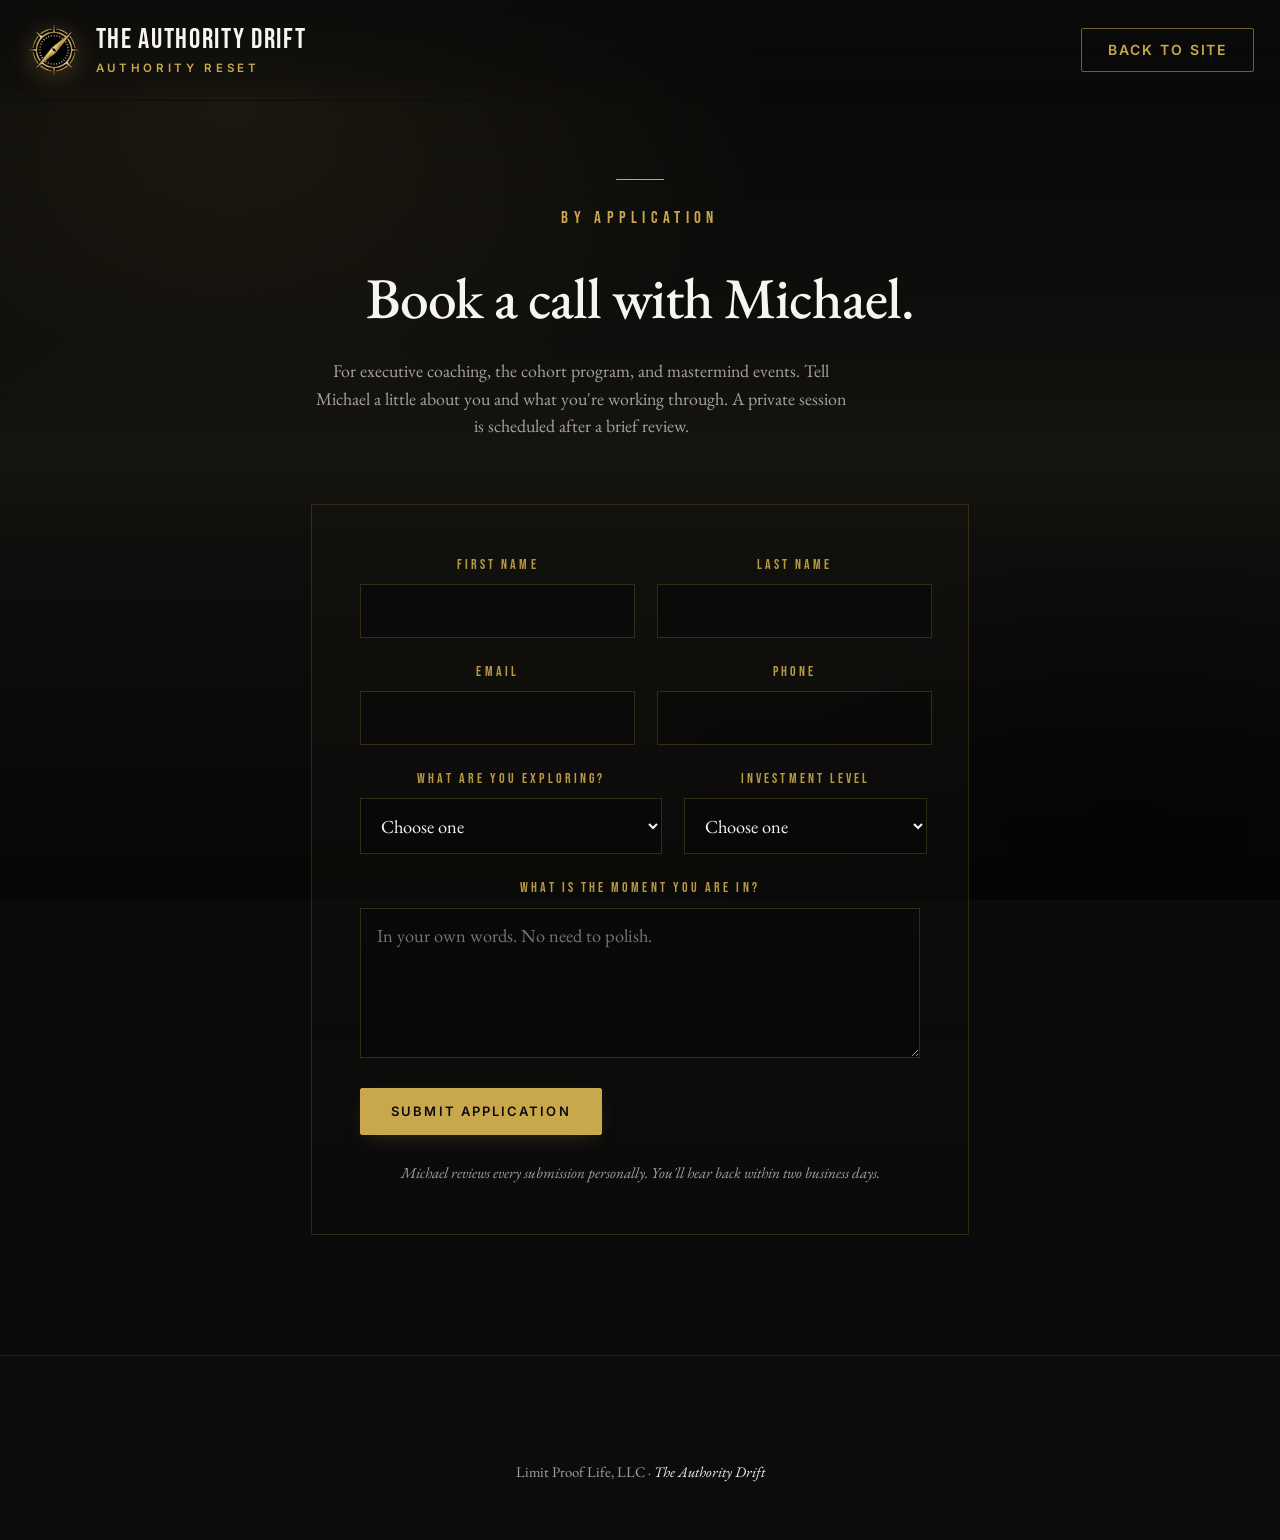
==== book-call.html @ 95a22687 "fix(book-call): shorten 'Investment level' label to one line for even row spacing Co-Authored-By: Cl" ====
<!DOCTYPE html>
<html lang="en" class="no-js">
<head>
  <meta charset="UTF-8" />
  <meta name="viewport" content="width=device-width, initial-scale=1.0" />
  <meta name="description" content="Book a private strategy call with Michael N. Fineman. By application only." />
  <meta name="theme-color" content="#0B0B0B" />
  <meta name="robots" content="noindex,follow" />
  <title>Book a Call | The Authority Drift - Michael N. Fineman</title>
  <link rel="canonical" href="https://authoritydriftbook.com/book-call.html" />
  <link rel="icon" type="image/png" href="assets/compass-favicon-black.png" />
  <link rel="apple-touch-icon" href="assets/compass-favicon-black.png" />
  <link rel="preconnect" href="https://fonts.googleapis.com" />
  <link rel="preconnect" href="https://fonts.gstatic.com" crossorigin />
  <link rel="preload" as="style" href="https://fonts.googleapis.com/css2?family=Bebas+Neue&family=EB+Garamond:ital,wght@0,400;0,500;0,600;0,700;1,400;1,500;1,600&family=Inter:wght@400;500;600&display=swap" onload="this.onload=null;this.rel='stylesheet'" />
  <noscript><link rel="stylesheet" href="https://fonts.googleapis.com/css2?family=Bebas+Neue&family=EB+Garamond:ital,wght@0,400;0,500;0,600;0,700;1,400;1,500;1,600&family=Inter:wght@400;500;600&display=swap" /></noscript>
  <link rel="stylesheet" href="styles.css" />
  <script>document.documentElement.classList.remove('no-js'); document.documentElement.classList.add('js');</script>
</head>
<body>

<header class="nav">
  <div class="container">
    <div class="nav-row">
      <a href="index.html" class="brand" aria-label="The Authority Drift home">
        <img src="assets/logo-compass-full-transparent.webp" alt="The Authority Drift logo" class="brand-logo" width="48" height="48" decoding="async" />
        <span class="brand-text">
          <span class="brand-line-1">The Authority Drift</span>
          <span class="brand-line-2">Authority Reset</span>
        </span>
      </a>
      <div class="nav-cluster">
        <a href="index.html" class="nav-cta nav-cta-secondary">Back to site</a>
      </div>
    </div>
  </div>
</header>

<main class="landing-page">
  <section class="section landing-hero">
    <div class="container container-narrow">
      <div>
        <div class="divider"></div>
        <span class="eyebrow">By Application</span>
        <h1 class="landing-headline">Book a call with Michael.</h1>
        <p class="landing-lede">
          For executive coaching, the cohort program, and mastermind events.
          Tell Michael a little about you and what you're working through.
          A private session is scheduled after a brief review.
        </p>

        <form id="bookCallForm" class="landing-form" method="POST">
          <div class="landing-form-row">
            <label>
              <span class="landing-form-label">First name</span>
              <input type="text" name="first_name" required autocomplete="given-name" />
            </label>
            <label>
              <span class="landing-form-label">Last name</span>
              <input type="text" name="last_name" required autocomplete="family-name" />
            </label>
          </div>

          <div class="landing-form-row">
            <label>
              <span class="landing-form-label">Email</span>
              <input type="email" name="email" required autocomplete="email" />
            </label>
            <label>
              <span class="landing-form-label">Phone</span>
              <input type="tel" name="phone" autocomplete="tel" />
            </label>
          </div>

          <div class="landing-form-row">
            <label>
              <span class="landing-form-label">What are you exploring?</span>
              <select name="exploring" required>
                <option value="">Choose one</option>
                <option>Executive Program (8-week cohort)</option>
                <option>1:1 Coaching with Michael</option>
                <option>Mastermind Event Inquiry</option>
                <option>Other</option>
              </select>
            </label>
            <label>
              <span class="landing-form-label">Investment level</span>
              <select name="investment_level" required>
                <option value="">Choose one</option>
                <option>Under $10,000</option>
                <option>$10,000 - $25,000</option>
                <option>$25,000 - $50,000</option>
                <option>$50,000 - $150,000</option>
                <option>$150,000+</option>
                <option>Prefer to discuss on the call</option>
              </select>
            </label>
          </div>

          <label>
            <span class="landing-form-label">What is the moment you are in?</span>
            <textarea name="moment" rows="5" placeholder="In your own words. No need to polish."></textarea>
          </label>

          <button type="submit" class="btn btn-primary landing-submit">Submit application</button>
          <p class="landing-form-note">Michael reviews every submission personally. You'll hear back within two business days.</p>
          <p id="bookCallStatus" class="referral-status" role="status" aria-live="polite"></p>
        </form>
      </div>
    </div>
  </section>
</main>

<footer class="footer">
  <div class="container">
    <p class="footer-fineprint">Limit Proof Life, LLC &middot; <em>The Authority Drift</em></p>
  </div>
</footer>

<script defer src="script.js"></script>
</body>
</html>
---- styles.css ----
/* ==========================================================================
   Michael N. Fineman / The Authority Drift
   Premium personal-brand aesthetic - black, gold, warm white.
   Editorial typography (Playfair + Inter). Calm motion. Generous whitespace.
   ========================================================================== */

:root {
  --black:        #0B0B0B;
  --black-soft:   #131313;
  --black-rich:   #181818;
  --black-lift:   #1F1F1F;
  --gold:         #C9A84C;
  --gold-bright:  #E0C265;
  --gold-deep:    #A88A38;
  --gold-dim:     rgba(201, 168, 76, 0.55);
  --gold-faint:   rgba(201, 168, 76, 0.16);
  --gold-glow:    rgba(201, 168, 76, 0.30);
  --warm-white:   #F7F5F0;
  --warm-white-2: #E8E4DA;
  --text:         #F2EFE8;
  --text-muted:   rgba(242, 239, 232, 0.66);
  --text-dim:     rgba(242, 239, 232, 0.40);
  --border:       rgba(242, 239, 232, 0.08);
  --border-md:    rgba(242, 239, 232, 0.16);
  --border-gold:  rgba(201, 168, 76, 0.30);

  --ff-display: 'Bebas Neue', 'Impact', sans-serif;
  --ff-serif:   'EB Garamond', Garamond, Georgia, 'Times New Roman', serif;
  --ff-sans:    'Inter', -apple-system, BlinkMacSystemFont, 'Segoe UI', sans-serif;

  --container: 1280px;
  --gutter: clamp(20px, 4vw, 64px);

  --radius-sm: 3px;
  --radius-md: 8px;
  --radius-lg: 18px;

  --ease-out: cubic-bezier(0.22, 1, 0.36, 1);
  --ease-in-out: cubic-bezier(0.65, 0, 0.35, 1);
}

*, *::before, *::after { box-sizing: border-box; margin: 0; padding: 0; }

html { scroll-behavior: smooth; -webkit-text-size-adjust: 100%; }

/* ============ FILM GRAIN OVERLAY ============
   Subtle SVG noise via data URI - no asset load, pinned full-viewport,
   3% opacity. Adds editorial photographic depth, kills the flat-digital
   look without competing with content. Used by Apple, Linear, Vercel,
   Stripe on their dark themes. Sits ABOVE body bg, BELOW all content. */
body::before {
  content: '';
  position: fixed;
  inset: 0;
  pointer-events: none;
  z-index: 0;
  opacity: 0.05;
  background-image: url("data:image/svg+xml;utf8,<svg viewBox='0 0 200 200' xmlns='http://www.w3.org/2000/svg'><filter id='n'><feTurbulence type='fractalNoise' baseFrequency='0.9' numOctaves='2' stitchTiles='stitch'/><feColorMatrix values='0 0 0 0 1  0 0 0 0 1  0 0 0 0 1  0 0 0 1 0'/></filter><rect width='100%25' height='100%25' filter='url(%23n)'/></svg>");
  background-size: 200px 200px;
  mix-blend-mode: overlay;
}

/* Make sure every direct child stacks above the grain. */
body > * { position: relative; z-index: 1; }

body {
  /* Premium black gradient base - editorial dark, asymmetric light source.
     Pure deep dark at top (so the hero's bottom edge dissolves naturally
     into the body), warm-tinted mid-tones at the golden-ratio horizon line
     (38%), deeper sink at the bottom for footer grounding.
     One asymmetric gold spotlight from the upper-left (mimics a window
     light source - the trick every premium dark theme uses). One cool
     shadow pool at the opposing lower-right for visual gravity. */
  background-color: #0A0A0A;
  background-image:
    /* Asymmetric gold spotlight upper-left (the "window light" reference) */
    radial-gradient(ellipse 65% 55% at 18% 12%, rgba(201, 168, 76, 0.09), transparent 65%),
    /* Counter-shadow lower-right (visual gravity) */
    radial-gradient(ellipse 55% 45% at 88% 92%, rgba(0, 0, 0, 0.55), transparent 72%),
    /* Subtle vertical luminance: deep black -> warm dark mid -> deep black */
    linear-gradient(180deg,
      #060606 0%,
      #0E0D0B 38%,
      #14130F 50%,
      #0E0D0B 62%,
      #050504 100%);
  background-attachment: fixed, fixed, fixed;
  background-size: 100% 100%, 100% 100%, 100% 100%;
  background-position: left top, right bottom, center center;
  background-repeat: no-repeat, no-repeat, no-repeat, no-repeat;
  color: var(--text);
  font-family: var(--ff-sans);
  font-size: 18px;
  line-height: 1.65;
  font-weight: 400;
  -webkit-font-smoothing: antialiased;
  -moz-osx-font-smoothing: grayscale;
  overflow-x: hidden;
}

::selection { background: var(--gold); color: var(--black); }

img { max-width: 100%; height: auto; display: block; }
a   { color: inherit; text-decoration: none; transition: color 0.25s var(--ease-out); }
button { font: inherit; cursor: pointer; border: none; background: none; color: inherit; }
em { font-style: italic; color: var(--warm-white); font-family: var(--ff-serif); }

/* ============ TYPOGRAPHY ============ */
h1, h2, h3, h4 {
  font-family: var(--ff-serif);
  font-weight: 500;
  line-height: 1.15;
  letter-spacing: -0.012em;
  color: var(--warm-white);
}
h1 { font-size: clamp(2.4rem, 6vw, 5.4rem); font-weight: 500; }
h2 { font-size: clamp(1.95rem, 4vw, 3.3rem); font-weight: 500; }
h3 { font-size: clamp(1.25rem, 1.9vw, 1.55rem); letter-spacing: -0.008em; }
.display {
  font-family: var(--ff-display);
  font-weight: 400;
  letter-spacing: 0.04em;
  text-transform: uppercase;
  line-height: 0.95;
}

.eyebrow {
  font-family: var(--ff-display);
  font-size: clamp(14px, 1.3vw, 17px);
  letter-spacing: 0.32em;
  text-transform: uppercase;
  color: var(--gold);
  font-weight: 400;
  display: inline-block;
  margin-bottom: 18px;
}
.lede {
  font-family: var(--ff-serif);
  color: var(--text-muted);
  font-size: clamp(1.05rem, 1.35vw, 1.22rem);
  line-height: 1.55;
  max-width: 60ch;
  margin: 16px auto 0;
}
.divider {
  width: 48px;
  height: 1px;
  background: var(--gold);
  margin: 0 auto 22px;
}

.container { max-width: var(--container); margin: 0 auto; padding: 0 var(--gutter); }

/* ============ MOTION (no-JS safe: visible by default; JS hides until in view) ============ */
html.js .reveal       { opacity: 0; transform: translateY(28px); transition: opacity 0.9s var(--ease-out) var(--delay, 0s), transform 0.9s var(--ease-out) var(--delay, 0s); }
html.js .reveal.in    { opacity: 1; transform: none; }
html.js .reveal-right { opacity: 0; transform: translateX(36px); transition: opacity 1.1s var(--ease-out), transform 1.1s var(--ease-out); }
html.js .reveal-right.in { opacity: 1; transform: none; }

/* ============ NAV ============ */
.nav {
  position: fixed;
  inset: 0 0 auto 0;
  z-index: 50;
  padding: 22px 0;
  background: linear-gradient(180deg, rgba(11,11,11,0.78) 0%, rgba(11,11,11,0.40) 80%, rgba(11,11,11,0) 100%);
  transition: padding 0.35s var(--ease-out), background 0.35s var(--ease-out), backdrop-filter 0.35s var(--ease-out), border-color 0.35s var(--ease-out);
  border-bottom: 1px solid transparent;
}
.nav.scrolled {
  padding: 14px 0;
  background: rgba(11,11,11,0.92);
  backdrop-filter: blur(18px) saturate(140%);
  -webkit-backdrop-filter: blur(18px) saturate(140%);
  border-bottom-color: var(--border);
}
.nav-row {
  display: flex;
  align-items: center;
  justify-content: space-between;
  gap: 24px;
  max-width: 1600px;
  margin: 0 auto;
  padding: 0 clamp(8px, 2vw, 32px);
}
.nav .container { max-width: none; padding: 0; }
.brand { display: flex; align-items: center; gap: 14px; line-height: 1; }
.brand img.brand-logo {
  width: 56px;
  height: 56px;
  object-fit: contain;
  background: transparent;
  filter: drop-shadow(0 4px 12px rgba(201,168,76,0.25));
  transition: transform 0.6s var(--ease-out), filter 0.4s var(--ease-out);
}
.brand:hover img.brand-logo {
  transform: rotate(-15deg);
  filter: drop-shadow(0 4px 18px rgba(201,168,76,0.45));
}
.nav.scrolled .brand img.brand-logo { width: 48px; height: 48px; }
.brand-text { display: flex; flex-direction: column; gap: 5px; line-height: 1; }
.brand-line-1 {
  font-family: var(--ff-display);
  font-size: 28px;
  letter-spacing: 0.06em;
  text-transform: uppercase;
  color: var(--warm-white);
  line-height: 1;
  font-weight: 400;
}
.brand-line-2 {
  font-size: 11.5px;
  letter-spacing: 0.32em;
  color: var(--gold);
  text-transform: uppercase;
  font-family: var(--ff-sans);
  font-weight: 600;
  margin-top: 4px;
}

.nav-cluster { display: flex; align-items: center; gap: 32px; }
.nav-links-wrap { display: flex; align-items: center; }
.nav-links {
  display: flex;
  gap: 36px;
  list-style: none;
  align-items: center;
}
.nav-links a {
  font-size: 12px;
  font-weight: 500;
  letter-spacing: 0.14em;
  text-transform: uppercase;
  color: var(--text-muted);
  position: relative;
  padding: 4px 0;
}
.nav-links a::after {
  content: '';
  position: absolute;
  inset: auto 50% -4px 50%;
  height: 1px;
  background: var(--gold);
  transition: inset 0.35s var(--ease-out);
}
.nav-links a:hover { color: var(--warm-white); }
.nav-links a:hover::after { inset: auto 0 -4px 0; }

.nav-ctas { display: flex; align-items: center; gap: 14px; }

.nav-cta {
  display: inline-flex;
  align-items: center;
  gap: 8px;
  padding: 14px 26px;
  font-size: 14px;
  font-weight: 600;
  letter-spacing: 0.14em;
  text-transform: uppercase;
  border-radius: 2px;
  position: relative;
  overflow: hidden;
  transition: all 0.32s var(--ease-out);
  border: 1px solid transparent;
  font-family: var(--ff-sans);
  line-height: 1;
}

.nav-cta-secondary {
  background: transparent;
  color: var(--gold);
  border-color: var(--gold-dim);
}
.nav-cta-secondary:hover {
  background: var(--gold-faint);
  border-color: var(--gold);
  color: var(--gold-bright);
}

.nav-cta-primary {
  background: var(--gold);
  color: var(--black);
  border-color: var(--gold);
  box-shadow: 0 4px 18px -4px var(--gold-glow);
}
.nav-cta-primary::before {
  content: '';
  position: absolute;
  inset: 0;
  background: linear-gradient(120deg, transparent 20%, rgba(255,255,255,0.38) 50%, transparent 80%);
  transform: translateX(-120%);
  transition: transform 0.7s var(--ease-out);
}
.nav-cta-primary:hover {
  background: var(--gold-bright);
  border-color: var(--gold-bright);
  transform: translateY(-1px);
  box-shadow: 0 10px 30px -8px var(--gold-glow);
}
.nav-cta-primary:hover::before { transform: translateX(120%); }

.nav-toggle {
  display: none;
  width: 44px;
  height: 44px;
  align-items: center;
  justify-content: center;
  color: var(--warm-white);
  -webkit-tap-highlight-color: transparent;
  background: transparent;
  border: 0;
  cursor: pointer;
}
.nav-toggle svg { width: 24px; height: 24px; transition: transform 0.3s var(--ease-out); }
.nav-toggle:active svg { transform: scale(0.92); }

/* ============ MOBILE DRAWER (premium) ============ */
.mobile-drawer {
  position: fixed;
  top: 0;
  bottom: 0;
  right: 0;
  width: min(50%, 320px);
  z-index: 60;
  display: none;
  flex-direction: column;
  padding: 24px 22px max(24px, env(safe-area-inset-bottom));
  background-color: #0a0a0a;
  background-image:
    radial-gradient(ellipse 80% 50% at 100% 0%, rgba(201,168,76,0.10), transparent 70%),
    linear-gradient(180deg, rgba(11,11,11,0.96) 0%, rgba(5,5,5,0.98) 100%);
  border-left: 1px solid var(--border-gold);
  box-shadow: -24px 0 60px -10px rgba(0,0,0,0.55);
  overflow-y: auto;
  isolation: isolate;
}
.mobile-drawer.open {
  display: flex;
  animation: drawerSlideIn 0.4s cubic-bezier(0.22, 1, 0.36, 1);
}
@keyframes drawerSlideIn {
  from { opacity: 0; transform: translateX(20px); }
  to   { opacity: 1; transform: translateX(0); }
}

.mobile-drawer-head {
  display: flex;
  justify-content: space-between;
  align-items: center;
  margin-bottom: 32px;
  padding-bottom: 18px;
  border-bottom: 1px solid var(--border);
  gap: 8px;
}
.mobile-drawer-head .brand-line-1 { font-size: 11px; letter-spacing: 0.16em; }
.mobile-drawer-head .brand-line-2 { font-size: 9px; letter-spacing: 0.22em; }
.mobile-drawer-head .brand-text { display: flex; flex-direction: column; gap: 2px; }
.mobile-drawer-head .nav-toggle { display: inline-flex; flex-shrink: 0; }

.mobile-drawer ul {
  list-style: none;
  display: flex;
  flex-direction: column;
  gap: 2px;
  margin: 0;
  padding: 0;
}
.mobile-drawer li {
  position: relative;
  opacity: 0;
  transform: translateX(12px);
  animation: drawerLinkIn 0.45s cubic-bezier(0.22, 1, 0.36, 1) forwards;
}
.mobile-drawer.open li:nth-child(1) { animation-delay: 0.08s; }
.mobile-drawer.open li:nth-child(2) { animation-delay: 0.14s; }
.mobile-drawer.open li:nth-child(3) { animation-delay: 0.20s; }
.mobile-drawer.open li:nth-child(4) { animation-delay: 0.26s; }
.mobile-drawer.open li:nth-child(5) { animation-delay: 0.32s; }
.mobile-drawer.open li:nth-child(6) { animation-delay: 0.38s; }
.mobile-drawer.open li:nth-child(7) { animation-delay: 0.44s; }
@keyframes drawerLinkIn {
  to { opacity: 1; transform: translateX(0); }
}
.mobile-drawer a {
  display: flex;
  align-items: center;
  gap: 12px;
  font-family: var(--ff-display);
  font-size: clamp(0.95rem, 3.6vw, 1.15rem);
  line-height: 1.2;
  color: var(--warm-white);
  text-decoration: none;
  padding: 16px 4px;
  letter-spacing: 0.14em;
  text-transform: uppercase;
  font-weight: 400;
  border-bottom: 1px solid rgba(255,255,255,0.04);
  transition: color 0.3s var(--ease-out), padding-left 0.3s var(--ease-out);
  -webkit-tap-highlight-color: transparent;
  min-height: 48px;
}
.mobile-drawer a::before {
  content: '';
  width: 14px;
  height: 1px;
  background: var(--gold-dim);
  transition: width 0.3s var(--ease-out), background 0.3s var(--ease-out);
  flex-shrink: 0;
}
.mobile-drawer a:hover,
.mobile-drawer a:active,
.mobile-drawer a:focus-visible {
  color: var(--gold);
  padding-left: 8px;
}
.mobile-drawer a:hover::before,
.mobile-drawer a:active::before,
.mobile-drawer a:focus-visible::before {
  width: 32px;
  background: var(--gold);
}

.mobile-drawer .nav-cta {
  display: flex;
  align-items: center;
  justify-content: center;
  margin-top: 36px;
  align-self: stretch;
  padding: 18px 32px;
  font-size: 12px;
  letter-spacing: 0.28em;
  min-height: 56px;
  text-transform: uppercase;
}

/* small decorative compass watermark at the very bottom of the drawer */
.mobile-drawer::after {
  content: '';
  position: absolute;
  bottom: -80px;
  right: -80px;
  width: 320px;
  height: 320px;
  background: url('assets/compass-corner-clean-transparent.png') no-repeat center/contain;
  opacity: 0.05;
  pointer-events: none;
  z-index: -1;
}

/* ============ BUTTONS ============ */
/* Buttons - Emil principles applied:
   - No `transition: all`, specific properties only
   - 160ms transform for press feedback (under 200ms = responsive)
   - :active scale(0.97) gives instant press confirmation
   - Hover gated behind @media (hover:hover) to avoid touch false-positives */
.btn {
  display: inline-flex;
  align-items: center;
  gap: 10px;
  padding: 16px 30px;
  font-family: var(--ff-sans);
  font-size: 13px;
  font-weight: 600;
  letter-spacing: 0.16em;
  text-transform: uppercase;
  border-radius: 2px;
  border: 1px solid transparent;
  transition:
    transform 160ms var(--ease-out),
    background-color 200ms var(--ease-out),
    border-color 200ms var(--ease-out),
    color 200ms var(--ease-out),
    box-shadow 200ms var(--ease-out);
  white-space: nowrap;
  position: relative;
  overflow: hidden;
  line-height: 1;
  cursor: pointer;
}
.btn:active { transform: scale(0.97); }

.btn-primary {
  background: var(--gold);
  color: var(--black);
  border-color: var(--gold);
  box-shadow: 0 6px 22px -8px var(--gold-glow);
}
.btn-primary::before {
  content: '';
  position: absolute;
  inset: 0;
  background: linear-gradient(120deg, transparent 20%, rgba(255,255,255,0.38) 50%, transparent 80%);
  transform: translateX(-120%);
  transition: transform 0.6s var(--ease-out);
}
.btn-secondary {
  background: rgba(247,245,240,0.04);
  color: var(--warm-white);
  border-color: var(--border-md);
}
.btn-ghost {
  background: transparent;
  color: var(--gold);
  border-color: var(--gold-dim);
}

@media (hover: hover) and (pointer: fine) {
  .btn-primary:hover {
    background: var(--gold-bright);
    border-color: var(--gold-bright);
    transform: translateY(-2px);
    box-shadow: 0 16px 36px -10px var(--gold-glow);
  }
  .btn-primary:hover::before { transform: translateX(120%); }
  .btn-secondary:hover {
    background: rgba(247,245,240,0.08);
    border-color: var(--gold-dim);
    color: var(--gold-bright);
  }
  .btn-ghost:hover {
    background: var(--gold-faint);
    border-color: var(--gold);
    color: var(--gold-bright);
  }
}
/* Active beats hover - press feedback always wins, even on hover-capable */
.btn-primary:active,
.btn-primary:hover:active { transform: scale(0.97); }

/* ============ SECTIONS ============ */
.section { padding: clamp(110px, 13vw, 180px) 0; position: relative; }
.section-head { text-align: center; max-width: 760px; margin: 0 auto 80px; }
.section-head h2 { margin-bottom: 8px; }
.section-head .lede { margin-top: 18px; }

/* hero quiet triad line */
.hero-line {
  position: relative;
  margin-top: clamp(72px, 9vw, 120px);
  padding: clamp(20px, 2.4vw, 32px) 0;
  border-top: 1px solid var(--gold-dim);
  border-bottom: 1px solid var(--gold-dim);
  display: grid;
  grid-template-columns: 1fr auto 1fr auto 1fr;
  align-items: center;
  background:
    radial-gradient(60% 100% at 50% 50%, rgba(201,168,76,0.06), transparent 80%);
}
.hero-line span:not(.hero-line-dot) {
  font-family: var(--ff-display);
  font-size: clamp(17px, 1.9vw, 24px);
  letter-spacing: 0.26em;
  text-transform: uppercase;
  color: var(--gold);
  font-weight: 400;
  text-align: center;
  text-shadow: 0 0 22px rgba(201,168,76,0.22);
  line-height: 1.1;
}
.hero-line-dot {
  width: 7px; height: 7px;
  border-radius: 50%;
  background: var(--gold);
  display: inline-block;
  justify-self: center;
  box-shadow: 0 0 12px rgba(201,168,76,0.6);
}

/* speaking list (minimal rows, not cards) */
.speaking-list {
  max-width: 820px;
  margin: 0 auto 64px;
  display: flex;
  flex-direction: column;
}
.speaking-row {
  display: grid;
  grid-template-columns: 130px 1fr;
  gap: clamp(20px, 4vw, 48px);
  align-items: baseline;
  padding: 32px 0;
  border-bottom: 1px solid var(--border);
  transition: padding 0.3s var(--ease-out);
}
.speaking-row:hover { padding-left: 12px; }
.speaking-row:last-child { border-bottom: 0; }
.speaking-row .speaking-tag {
  align-self: start;
  margin-top: 8px;
  display: inline-block;
  width: fit-content;
  padding: 5px 12px;
  background: transparent;
  border: 1px solid var(--gold-dim);
  border-radius: 999px;
  font-size: 10px;
  letter-spacing: 0.22em;
  text-transform: uppercase;
  color: var(--gold);
  font-weight: 600;
}
.speaking-body { display: block; }
.speaking-row h3 { font-size: clamp(1.25rem, 2vw, 1.55rem); margin-bottom: 8px; font-weight: 500; }
.speaking-row p { color: var(--text-muted); font-size: 0.98rem; line-height: 1.65; margin: 0; }

.speaking-cta { text-align: center; }

/* speaking stage photo (editorial figure above the speaking list) */
.speaking-stage {
  position: relative;
  max-width: 1080px;
  margin: 0 auto clamp(56px, 8vw, 96px);
  border-radius: var(--radius-lg);
  overflow: hidden;
  aspect-ratio: 16 / 9;
  isolation: isolate;
}
.speaking-stage img {
  width: 100%;
  height: 110%;
  object-fit: cover;
  object-position: center;
  transition: transform 0.8s var(--ease-out);
}
.speaking-stage::before {
  content: '';
  position: absolute;
  inset: 0;
  background:
    linear-gradient(180deg, transparent 40%, rgba(11,11,11,0.75) 95%),
    linear-gradient(110deg, rgba(11,11,11,0.35), transparent 40%);
  z-index: 1;
  pointer-events: none;
}
.speaking-stage::after {
  content: '';
  position: absolute;
  inset: 0;
  border: 1px solid var(--gold-faint);
  border-radius: var(--radius-lg);
  z-index: 2;
  pointer-events: none;
}
.speaking-stage:hover img { transform: scale(1.04); }
.speaking-stage figcaption {
  position: absolute;
  inset: auto 0 28px 0;
  padding: 0 clamp(24px, 4vw, 40px);
  display: flex;
  flex-direction: column;
  gap: 4px;
  z-index: 3;
  color: var(--warm-white);
}
.speaking-stage figcaption span {
  font-size: 11px;
  letter-spacing: 0.28em;
  text-transform: uppercase;
  color: var(--gold);
  font-weight: 600;
}
.speaking-stage figcaption strong {
  font-family: var(--ff-display);
  font-size: clamp(1.8rem, 3.4vw, 2.6rem);
  letter-spacing: 0.06em;
  font-weight: 400;
  text-transform: uppercase;
  line-height: 1;
}

/* ============ SPEAKER GALLERY (editorial 4-tile mosaic) ============ */
.speaker-gallery {
  display: grid;
  grid-template-columns: minmax(0, 1.4fr) minmax(0, 1fr);
  grid-template-rows: 1fr 1fr;
  gap: 18px;
  margin: 0 auto clamp(64px, 9vw, 100px);
  max-width: 1180px;
  aspect-ratio: 16 / 11;
}
.speaker-tile { min-height: 0; min-width: 0; }
.speaker-tile img { width: 100%; height: 100%; object-fit: cover; }
.speaker-tile {
  position: relative;
  border-radius: var(--radius-lg);
  overflow: hidden;
  isolation: isolate;
  background: var(--black-rich);
  transition: transform 0.6s var(--ease-out);
}
.speaker-tile img {
  width: 100%;
  height: 100%;
  object-fit: cover;
  object-position: center;
  transition: transform 1.1s var(--ease-out);
}
.speaker-tile:hover img { transform: scale(1.05); }
.speaker-tile::before {
  content: '';
  position: absolute;
  inset: 0;
  background:
    linear-gradient(180deg, transparent 35%, rgba(11,11,11,0.85) 100%),
    linear-gradient(110deg, rgba(11,11,11,0.45), transparent 40%);
  z-index: 1;
  pointer-events: none;
}
.speaker-tile::after {
  content: '';
  position: absolute;
  inset: 0;
  border: 1px solid var(--gold-faint);
  border-radius: var(--radius-lg);
  z-index: 2;
  pointer-events: none;
}
.speaker-tile figcaption {
  position: absolute;
  inset: auto 0 22px 0;
  padding: 0 clamp(20px, 3vw, 32px);
  display: flex;
  flex-direction: column;
  gap: 4px;
  z-index: 3;
  color: var(--warm-white);
}
.speaker-tile figcaption span {
  font-size: 10px;
  letter-spacing: 0.28em;
  text-transform: uppercase;
  color: var(--gold);
  font-weight: 600;
}
.speaker-tile figcaption strong {
  font-family: var(--ff-display);
  font-size: clamp(1.2rem, 2.2vw, 1.7rem);
  letter-spacing: 0.06em;
  font-weight: 400;
  text-transform: uppercase;
  line-height: 1;
}
.speaker-tile-hero     { grid-column: 1; grid-row: 1 / 3; }
.speaker-tile-hero img { object-position: center 25%; }
.speaker-tile-portrait { grid-column: 2; grid-row: 1; }
.speaker-tile-portrait img { object-position: center 20%; }
.speaker-tile-wide     { grid-column: 2; grid-row: 2; }
.speaker-tile-wide img { object-position: center 35%; }
.speaker-tile-small    { display: none; }

/* about-sig (Michael's signature line) */
.about-sig {
  font-family: var(--ff-serif);
  font-style: italic;
  color: var(--gold);
  font-size: 1.08rem;
  margin-top: 28px;
  letter-spacing: 0.005em;
}

/* ============ HERO ============ */
/* ============ HERO: NIGHT OCEAN ============ */
.hero {
  position: relative;
  min-height: 100vh;
  min-height: 100dvh;
  padding: 160px 0 0;
  overflow: hidden;
  display: flex;
  flex-direction: column;
  justify-content: center;
  isolation: isolate;
  text-align: center;
}
.hero-ocean {
  position: absolute;
  inset: 0;
  z-index: -1;
  overflow: hidden;
  background: #050505;
  /* Mask the bottom 30% of the ocean video so it fades to transparent,
     letting the body background show through. This is the actual transition
     to the next section - no hard cut, video literally dissolves into the
     dark gradient below. */
  -webkit-mask-image: linear-gradient(180deg,
    #000 0%, #000 65%, rgba(0,0,0,0.7) 82%, transparent 100%);
          mask-image: linear-gradient(180deg,
    #000 0%, #000 65%, rgba(0,0,0,0.7) 82%, transparent 100%);
}
.hero-video {
  position: absolute;
  inset: 0;
  width: 100%;
  height: 100%;
  object-fit: cover;
  object-position: 50% 55%;
  opacity: 1;
  filter: saturate(0.95) contrast(1.04) brightness(0.92);
}
.hero-photo {
  position: absolute;
  inset: 0;
  width: 100%;
  height: 100%;
  object-fit: cover;
  object-position: center center;
  animation: heroKenBurns 22s ease-in-out infinite alternate;
  filter: saturate(0.88) contrast(1.08) brightness(0.78);
}
@keyframes heroKenBurns {
  from { transform: scale(1.02) translate3d(0, 0, 0); }
  to   { transform: scale(1.10) translate3d(-1%, 0.5%, 0); }
}
.hero-vignette {
  position: absolute;
  inset: 0;
  background:
    radial-gradient(ellipse 80% 55% at 50% 50%, rgba(0,0,0,0.22) 0%, rgba(0,0,0,0.40) 60%, rgba(0,0,0,0.78) 100%),
    linear-gradient(180deg,
      rgba(5,5,5,0.45) 0%,
      rgba(5,5,5,0.18) 35%,
      rgba(5,5,5,0.30) 70%,
      rgba(5,5,5,0.85) 100%);
  pointer-events: none;
  /* Match the ocean video mask so the vignette also fades at the bottom */
  -webkit-mask-image: linear-gradient(180deg,
    #000 0%, #000 70%, rgba(0,0,0,0.6) 85%, transparent 100%);
          mask-image: linear-gradient(180deg,
    #000 0%, #000 70%, rgba(0,0,0,0.6) 85%, transparent 100%);
}

.hero-inner {
  max-width: 880px;
  margin: 0 auto;
  position: relative;
  z-index: 1;
}
.hero-inner .eyebrow { margin-bottom: 26px; }
.hero-headline {
  font-family: var(--ff-serif);
  font-weight: 500;
  font-size: clamp(2.1rem, 5.2vw, 4.6rem);
  line-height: 1.12;
  letter-spacing: -0.022em;
  color: var(--warm-white);
  margin: 0 auto 32px;
  max-width: 22ch;
}
.hero-headline em {
  font-style: italic;
  font-weight: 400;
  color: var(--gold);
  font-family: var(--ff-serif);
}
.hero-sub {
  font-size: clamp(1.02rem, 1.3vw, 1.18rem);
  line-height: 1.7;
  color: var(--text-muted);
  max-width: 56ch;
  margin: 0 auto 44px;
}
.hero-actions {
  display: flex;
  gap: 14px;
  flex-wrap: wrap;
  justify-content: center;
  margin-bottom: clamp(60px, 8vw, 100px);
}
@keyframes spinSlow { to { transform: rotate(360deg); } }

/* hero marquee strip */
.hero-marquee {
  position: relative;
  margin-top: clamp(60px, 8vw, 100px);
  border-top: 1px solid var(--border);
  border-bottom: 1px solid var(--border);
  padding: 18px 0;
  overflow: hidden;
  mask-image: linear-gradient(90deg, transparent, #000 12%, #000 88%, transparent);
}
.marquee-track {
  display: flex;
  gap: 36px;
  white-space: nowrap;
  animation: marquee 50s linear infinite;
}
.marquee-track span {
  font-size: 11px;
  letter-spacing: 0.3em;
  text-transform: uppercase;
  color: var(--text-dim);
  font-weight: 500;
  flex-shrink: 0;
}
.marquee-track span:nth-child(odd) { color: var(--gold-dim); font-size: 10px; }
@keyframes marquee {
  from { transform: translateX(0); }
  to   { transform: translateX(-50%); }
}

/* ============ TRIAD ============ */
.section-triad { padding: clamp(80px, 10vw, 140px) 0; background: var(--black-soft); border-top: 1px solid var(--border); border-bottom: 1px solid var(--border); }
.triad-grid {
  display: grid;
  grid-template-columns: repeat(3, 1fr);
  gap: clamp(28px, 4vw, 64px);
}
.triad-item { position: relative; padding-left: 0; }
.triad-num {
  font-family: var(--ff-serif);
  font-size: 1rem;
  color: var(--gold);
  letter-spacing: 0.08em;
  font-weight: 500;
  display: block;
  margin-bottom: 16px;
  position: relative;
  padding-left: 36px;
}
.triad-num::before {
  content: '';
  position: absolute;
  inset: 50% auto auto 0;
  transform: translateY(-50%);
  width: 24px;
  height: 1px;
  background: var(--gold);
}
.triad-item h3 { margin-bottom: 14px; font-size: clamp(1.4rem, 2vw, 1.75rem); }
.triad-item p { color: var(--text-muted); line-height: 1.7; }

/* ============ WELCOME VIDEO ============ */
.section-video { background: rgba(11,11,11,0.10); }
.video-shell {
  position: relative;
  aspect-ratio: 16 / 9;
  max-width: 1080px;
  margin: 0 auto;
  border-radius: var(--radius-lg);
  overflow: hidden;
  background:
    radial-gradient(circle at 30% 25%, rgba(201,168,76,0.10), transparent 55%),
    linear-gradient(135deg, #131313 0%, #1d1d1d 100%);
  border: 1px solid var(--border-md);
  cursor: pointer;
  transition: border-color 0.4s var(--ease-out), transform 0.4s var(--ease-out);
  isolation: isolate;
}
.video-shell:hover { border-color: var(--gold-dim); transform: translateY(-4px); }
.video-media {
  position: absolute;
  inset: 0;
  width: 100%;
  height: 100%;
  object-fit: cover;
  background: var(--black);
  z-index: 4;
}
.video-media[hidden] { display: none; }
.video-poster-fallback {
  position: absolute !important;
  inset: 0;
  width: 100% !important;
  height: 100% !important;
  object-fit: cover;
  object-position: center 35%;
  z-index: 1;
  filter: saturate(0.55) brightness(0.55);
}
.video-placeholder {
  position: absolute;
  inset: 0;
  display: flex;
  flex-direction: column;
  align-items: center;
  justify-content: center;
  gap: 20px;
  z-index: 2;
}
.video-placeholder::before {
  content: '';
  position: absolute;
  inset: 0;
  background:
    radial-gradient(circle at 50% 50%, rgba(11,11,11,0.55) 0%, rgba(5,5,5,0.78) 70%);
  z-index: -1;
}
.video-coming {
  font-family: var(--ff-serif);
  font-size: 0.95rem;
  color: var(--text-muted);
  letter-spacing: 0.01em;
  z-index: 2;
  margin-top: 4px;
}
.video-play {
  width: 104px;
  height: 104px;
  border-radius: 50%;
  background: var(--gold);
  display: flex;
  align-items: center;
  justify-content: center;
  position: relative;
  z-index: 2;
  transition: transform 0.4s var(--ease-out), box-shadow 0.4s var(--ease-out);
  box-shadow: 0 0 0 10px rgba(201,168,76,0.18), 0 0 60px var(--gold-glow);
}
.video-shell:hover .video-play { transform: scale(1.07); box-shadow: 0 0 0 16px rgba(201,168,76,0.22), 0 0 80px var(--gold-glow); }
.video-play::after {
  content: '';
  width: 0; height: 0;
  border-left: 24px solid var(--black);
  border-top: 15px solid transparent;
  border-bottom: 15px solid transparent;
  margin-left: 7px;
}
.video-caption {
  position: relative;
  font-family: var(--ff-display);
  font-size: clamp(11px, 1.05vw, 13px);
  letter-spacing: 0.32em;
  text-transform: uppercase;
  color: var(--gold);
  z-index: 2;
  text-align: center;
}

/* ============ THE WORK ============ */
.section-work { background: var(--black); }
.work-grid {
  display: grid;
  grid-template-columns: repeat(3, 1fr);
  gap: 24px;
}
.work-card {
  background: linear-gradient(180deg, var(--black-rich) 0%, var(--black-soft) 100%);
  border: 1px solid var(--border);
  border-radius: var(--radius-lg);
  padding: 44px 36px 40px;
  display: flex;
  flex-direction: column;
  transition: transform 0.5s var(--ease-out), border-color 0.5s var(--ease-out), box-shadow 0.5s var(--ease-out);
  position: relative;
  isolation: isolate;
  overflow: hidden;
}
.work-card::before {
  content: '';
  position: absolute;
  inset: 0;
  background: radial-gradient(circle at 50% 0%, rgba(201,168,76,0.10), transparent 50%);
  opacity: 0;
  transition: opacity 0.5s var(--ease-out);
  z-index: -1;
}
.work-card:hover { transform: translateY(-8px); border-color: var(--gold-dim); box-shadow: 0 28px 50px -20px rgba(0,0,0,0.55); }
.work-card:hover::before { opacity: 1; }
.work-num {
  font-family: var(--ff-serif);
  font-size: 1.6rem;
  font-style: italic;
  color: var(--gold);
  display: block;
  margin-bottom: 18px;
  font-weight: 500;
}
.work-card h3 { margin-bottom: 8px; }
.work-kicker {
  font-size: 11px;
  letter-spacing: 0.22em;
  text-transform: uppercase;
  color: var(--gold);
  font-weight: 600;
  margin-bottom: 18px;
}
.work-card p {
  color: var(--text-muted);
  margin-bottom: 28px;
  flex: 1;
  font-size: 0.97rem;
  line-height: 1.7;
}
.work-link {
  font-size: 13px;
  font-weight: 600;
  letter-spacing: 0.12em;
  text-transform: uppercase;
  color: var(--gold);
  display: inline-flex;
  align-items: center;
  gap: 8px;
  transition: gap 0.3s var(--ease-out), color 0.3s var(--ease-out);
}
.work-link:hover { color: var(--gold-bright); gap: 14px; }

/* ============ WHO IT'S FOR ============ */
.section-who { background: var(--black-soft); border-top: 1px solid var(--border); border-bottom: 1px solid var(--border); }
.who-layout {
  display: grid;
  grid-template-columns: minmax(0, 0.9fr) minmax(0, 1.1fr);
  gap: clamp(40px, 6vw, 96px);
  align-items: start;
}
.who-layout h2 { font-size: clamp(1.85rem, 3.4vw, 2.8rem); margin-bottom: 0; }
.who-list { display: flex; flex-direction: column; gap: 26px; }
.who-row {
  display: grid;
  grid-template-columns: 32px 1fr;
  gap: 18px;
  padding: 22px 0;
  border-bottom: 1px solid var(--border);
}
.who-row:last-child { border-bottom: 0; }
.who-bullet {
  width: 8px; height: 8px;
  background: var(--gold);
  border-radius: 50%;
  margin-top: 10px;
  box-shadow: 0 0 14px var(--gold-glow);
}
.who-row p { color: var(--text-muted); font-size: 1.05rem; line-height: 1.65; }

/* ============ QUOTES CAROUSEL ============ */
.section-quotes,
.section-words {
  background: rgba(11,11,11,0.12);
  position: relative;
  overflow: hidden;
}

/* ============ WORDS (premium marquee carousel) ============ */
.section-words { padding: clamp(120px, 14vw, 200px) 0; }
.section-words .container { max-width: 1120px; position: relative; z-index: 2; }

.quotes-marquee {
  position: relative;
  margin-top: clamp(48px, 6vw, 80px);
  overflow: hidden;
  padding: 24px 0;
  mask-image: linear-gradient(90deg, transparent 0%, #000 8%, #000 92%, transparent 100%);
  -webkit-mask-image: linear-gradient(90deg, transparent 0%, #000 8%, #000 92%, transparent 100%);
}
.quotes-track {
  display: flex;
  gap: 28px;
  width: max-content;
  animation: quotesMarquee 60s linear infinite;
}
.quotes-marquee:hover .quotes-track { animation-play-state: paused; }
@keyframes quotesMarquee {
  from { transform: translate3d(0, 0, 0); }
  to   { transform: translate3d(-50%, 0, 0); }
}
.quote-card {
  flex: 0 0 auto;
  width: clamp(460px, 36vw, 600px);
  min-height: 360px;
  padding: clamp(44px, 4vw, 64px) clamp(40px, 3.5vw, 60px);
  background:
    radial-gradient(120% 90% at 0% 0%, rgba(201,168,76,0.06), transparent 55%),
    linear-gradient(180deg, rgba(22,22,22,0.92) 0%, rgba(13,13,13,0.92) 100%);
  border: 1px solid rgba(201,168,76,0.14);
  border-radius: var(--radius-lg);
  display: flex;
  flex-direction: column;
  gap: 32px;
  position: relative;
  isolation: isolate;
  overflow: hidden;
  transition: transform 0.5s var(--ease-out), border-color 0.5s var(--ease-out), box-shadow 0.5s var(--ease-out);
}
.quote-card::before {
  content: '';
  position: absolute;
  inset: 0 0 auto 0;
  height: 1px;
  background: linear-gradient(90deg, transparent, rgba(201,168,76,0.55), transparent);
  pointer-events: none;
}
.quote-card::after {
  content: '';
  position: absolute;
  inset: 0;
  background: radial-gradient(circle at 50% 110%, rgba(201,168,76,0.10), transparent 60%);
  opacity: 0;
  transition: opacity 0.5s var(--ease-out);
  z-index: -1;
  border-radius: var(--radius-lg);
}
.quote-card:hover {
  transform: translateY(-6px);
  border-color: rgba(201,168,76,0.40);
  box-shadow: 0 32px 64px -22px rgba(0,0,0,0.65);
}
.quote-card:hover::after { opacity: 1; }
.quote-card .quote-mark {
  display: inline-flex;
  align-items: center;
  justify-content: center;
  width: 40px;
  height: 40px;
  border-radius: 50%;
  background: linear-gradient(135deg, var(--gold-faint), transparent);
  border: 1px solid var(--gold-dim);
  color: var(--gold);
  flex-shrink: 0;
}
.quote-card .quote-text {
  font-family: var(--ff-serif);
  font-size: clamp(1.6rem, 2.2vw, 2.05rem);
  line-height: 1.32;
  color: var(--warm-white);
  margin: 0;
  letter-spacing: -0.016em;
  font-weight: 400;
  font-style: normal;
  flex: 1;
  max-width: 28ch;
}
.quote-card .quote-text em {
  font-style: italic;
  color: var(--gold);
  font-weight: 500;
}
.quote-card .quote-source {
  font-family: var(--ff-sans);
  font-size: 11px;
  letter-spacing: 0.28em;
  text-transform: uppercase;
  color: var(--gold);
  font-weight: 600;
  margin-top: auto;
  display: inline-flex;
  align-items: center;
  gap: 14px;
}
.quote-card .quote-source-tick {
  display: inline-block;
  width: 28px;
  height: 1px;
  background: var(--gold-dim);
  flex-shrink: 0;
}
.words-decor-mark {
  position: absolute;
  top: 18%;
  left: 50%;
  transform: translate(-50%, 0);
  font-family: var(--ff-serif);
  font-style: italic;
  font-size: clamp(14rem, 26vw, 28rem);
  line-height: 0.7;
  color: var(--gold);
  opacity: 0.05;
  letter-spacing: -0.08em;
  pointer-events: none;
  user-select: none;
  z-index: 0;
}
.section-words .carousel {
  max-width: 900px;
  margin: 0 auto;
  padding: 0;
  overflow: hidden;
}
.section-words .carousel-track {
  display: flex;
  transition: transform 0.85s var(--ease-out);
}
.section-words .carousel-slide {
  flex: 0 0 100%;
  padding: clamp(32px, 5vw, 56px) clamp(20px, 4vw, 56px);
  text-align: center;
}
.section-words .quote-roman {
  font-family: var(--ff-display);
  font-size: 22px;
  letter-spacing: 0.18em;
  color: var(--gold);
  display: inline-block;
  margin-bottom: 28px;
  font-weight: 400;
  line-height: 1;
}
.section-words .carousel-quote {
  font-family: var(--ff-serif);
  font-style: normal;
  font-size: clamp(1.7rem, 3.4vw, 2.7rem);
  line-height: 1.28;
  color: var(--warm-white);
  margin: 0 auto 28px;
  letter-spacing: -0.022em;
  font-weight: 400;
  max-width: 22ch;
}
.section-words .carousel-quote em {
  font-style: italic;
  color: var(--gold);
  font-weight: 500;
}
.section-words .carousel-quote em {
  font-weight: 600;
  color: var(--gold);
  font-style: italic;
}
.section-words .carousel-quote::before,
.section-words .carousel-quote::after { content: none; }
.section-words .carousel-source {
  font-family: var(--ff-sans);
  font-size: 11px;
  letter-spacing: 0.28em;
  text-transform: uppercase;
  color: var(--text-dim);
  font-weight: 500;
}
.words-controls {
  display: flex;
  align-items: center;
  justify-content: center;
  gap: 28px;
  margin: 40px auto 0;
  padding-top: 32px;
  border-top: 1px solid var(--border);
  max-width: 420px;
}
.words-controls .carousel-arrow {
  width: 52px;
  height: 52px;
  border-radius: 50%;
  background: transparent;
  border: 1px solid var(--border-md);
  color: var(--gold);
  display: flex;
  align-items: center;
  justify-content: center;
  transition: all 0.3s var(--ease-out);
}
.words-controls .carousel-arrow:hover {
  background: var(--gold);
  color: var(--black);
  border-color: var(--gold);
  transform: scale(1.05);
}
.words-progress {
  display: flex;
  align-items: center;
  gap: 16px;
  font-family: var(--ff-display);
  font-size: 16px;
  color: var(--text-muted);
  letter-spacing: 0.08em;
}
.words-current {
  color: var(--gold);
  font-size: 22px;
  transition: opacity 0.3s var(--ease-out);
}
.words-rule {
  flex: 0 0 56px;
  height: 1px;
  background: var(--border-md);
  display: block;
}
.words-total { color: var(--text-dim); font-size: 16px; }
.section-words .carousel-controls {
  display: flex;
  gap: 8px;
  margin: 24px auto 0;
  justify-content: center;
}
.section-words .carousel-dot {
  width: 22px;
  height: 2px;
  border-radius: 0;
  background: var(--border-md);
  transition: all 0.3s var(--ease-out);
}
.section-words .carousel-dot.active {
  background: var(--gold);
  transform: scaleX(1);
}
.section-words .carousel-arrows { display: none; }
.quotes-bg, .words-bg {
  position: absolute;
  inset: 0 -8% auto auto;
  width: 50%;
  max-width: 600px;
  opacity: 0.25;
  mix-blend-mode: screen;
  transform: scaleX(-1);
  pointer-events: none;
}
.carousel {
  position: relative;
  max-width: 980px;
  margin: 0 auto;
  overflow: hidden;
  padding: 32px 0;
}
.carousel-track { display: flex; transition: transform 0.85s var(--ease-out); }
.carousel-slide {
  flex: 0 0 100%;
  padding: 48px clamp(20px, 6vw, 80px);
  text-align: center;
}
.carousel-quote {
  font-family: var(--ff-serif);
  font-style: italic;
  font-size: clamp(1.6rem, 3vw, 2.4rem);
  line-height: 1.35;
  color: var(--warm-white);
  margin-bottom: 28px;
  letter-spacing: -0.012em;
  font-weight: 400;
}
.carousel-quote::before, .carousel-quote::after {
  font-size: 1.4em;
  color: var(--gold);
  font-family: var(--ff-serif);
  line-height: 0;
  vertical-align: -0.5em;
  opacity: 0.7;
}
.carousel-quote::before { content: '\201C'; margin-right: 6px; }
.carousel-quote::after  { content: '\201D'; margin-left: 6px; }
.carousel-source {
  font-size: 11px;
  letter-spacing: 0.32em;
  text-transform: uppercase;
  color: var(--gold);
  font-weight: 600;
}
.carousel-controls {
  display: flex;
  justify-content: center;
  gap: 10px;
  margin-top: 36px;
}
.carousel-dot {
  width: 8px; height: 8px;
  border-radius: 50%;
  background: var(--border-md);
  transition: all 0.3s var(--ease-out);
}
.carousel-dot.active { background: var(--gold); transform: scale(1.4); box-shadow: 0 0 10px var(--gold-glow); }
.carousel-arrows {
  display: flex;
  justify-content: space-between;
  position: absolute;
  inset: 50% 0 auto 0;
  transform: translateY(-50%);
  pointer-events: none;
  padding: 0 8px;
}
.carousel-arrow {
  pointer-events: auto;
  width: 46px; height: 46px;
  border-radius: 50%;
  background: rgba(247,245,240,0.05);
  border: 1px solid var(--border-md);
  display: flex;
  align-items: center;
  justify-content: center;
  color: var(--gold);
  transition: all 0.3s var(--ease-out);
  backdrop-filter: blur(8px);
}
.carousel-arrow:hover { background: var(--gold); color: var(--black); border-color: var(--gold); transform: scale(1.06); }

/* ============ TESTIMONIALS ============ */
.section-testimonials {
  background: rgba(19,19,19,0.12);
  border-top: 1px solid var(--border);
  border-bottom: 1px solid var(--border);
}
/* legacy carrier - new design below uses .testimonials-wall */
.testimonials-grid {
  display: grid;
  grid-template-columns: repeat(3, 1fr);
  gap: 28px;
  max-width: 1240px;
  margin: 0 auto;
}

/* ============ TESTIMONIALS - centered header + big stacked sticky cards ============ */
.testimonials-layout {
  display: flex;
  flex-direction: column;
  align-items: center;
  gap: clamp(48px, 7vw, 88px);
  max-width: 1200px;
  margin: 0 auto;
}
.testimonials-head {
  text-align: center;
  max-width: 720px;
  margin: 0 auto;
}
.testimonials-head .divider { margin: 0 auto 22px; }
.testimonials-head h2 {
  font-size: clamp(2.4rem, 4.5vw, 3.6rem);
  letter-spacing: -0.015em;
  line-height: 1.05;
}

.testimonials-wall {
  display: flex;
  flex-direction: column;
  gap: clamp(40px, 4vw, 64px);
  width: 100%;
  max-width: 920px;
  margin: 0 auto;
  position: relative;
}
.testimonials-wall::before { content: none; }

/* stacking cards - each testimonial pins slightly lower than the previous,
   creating a visible "pile" as the reader scrolls */
.testimonials-wall .testimonial {
  position: sticky;
  background-color: #0e0e0e;
  background-image:
    radial-gradient(120% 90% at 0% 0%, rgba(201,168,76,0.08), transparent 55%),
    linear-gradient(180deg, #181818 0%, #0d0d0d 100%);
  box-shadow: 0 24px 56px -22px rgba(0,0,0,0.65);
  transition: transform 0.5s var(--ease-out), border-color 0.5s var(--ease-out), box-shadow 0.5s var(--ease-out);
}
.testimonials-wall .testimonial:nth-child(1) { top: 120px; z-index: 1; }
.testimonials-wall .testimonial:nth-child(2) { top: 144px; z-index: 2; }
.testimonials-wall .testimonial:nth-child(3) { top: 168px; z-index: 3; }
.testimonials-wall .testimonial:nth-child(4) { top: 192px; z-index: 4; }
.testimonials-wall .testimonial:nth-child(5) { top: 216px; z-index: 5; }

.testimonial {
  background:
    linear-gradient(180deg, rgba(24,24,24,0.72) 0%, rgba(13,13,13,0.68) 100%);
  border: 1px solid var(--border);
  border-radius: 2px;
  padding: clamp(56px, 6.5vw, 96px) clamp(40px, 5.5vw, 88px);
  display: flex;
  flex-direction: column;
  gap: 36px;
  position: relative;
  isolation: isolate;
  transition: transform 0.6s var(--ease-out), border-color 0.6s var(--ease-out), box-shadow 0.6s var(--ease-out);
  overflow: hidden;
  width: 100%;
  min-height: clamp(360px, 42vh, 460px);
}
/* break uniform corner radii - alternate per card to drop the AI-slop tell */
.testimonials-wall .testimonial:nth-child(1) { border-radius: 2px 18px 2px 2px; }
.testimonials-wall .testimonial:nth-child(2) { border-radius: 18px 2px 18px 2px; }
.testimonials-wall .testimonial:nth-child(3) { border-radius: 2px 18px 18px 2px; }
.testimonials-wall .testimonial:nth-child(4) { border-radius: 18px 2px 2px 18px; }
.testimonials-wall .testimonial:nth-child(5) { border-radius: 2px 2px 18px 2px; }
/* single-column right rail - no zig-zag in sticky layout */
.testimonials-wall .testimonial:nth-child(n) { align-self: stretch; max-width: none; }
.testimonial::after {
  content: '';
  position: absolute;
  inset: 0;
  background: radial-gradient(circle at 50% 0%, rgba(201,168,76,0.08), transparent 60%);
  z-index: -1;
  opacity: 0;
  transition: opacity 0.5s var(--ease-out);
}
.testimonial:hover {
  transform: translateY(-6px);
  border-color: var(--gold-dim);
  box-shadow: 0 24px 56px -22px rgba(0,0,0,0.5);
}
.testimonial:hover::after { opacity: 1; }
/* decorative compass top-right of each testimonial card */
.testimonial::before {
  content: '';
  position: absolute;
  top: -36px;
  right: -36px;
  width: 180px;
  height: 180px;
  background: url('assets/compass-corner-clean-transparent.png') no-repeat center/contain;
  opacity: 0.09;
  pointer-events: none;
  z-index: 0;
  filter: saturate(1.2);
  transition: opacity 0.5s var(--ease-out), transform 0.6s var(--ease-out);
}
.testimonial:hover::before {
  opacity: 0.14;
  transform: rotate(8deg);
}
/* keep content above the compass */
.testimonial > * { position: relative; z-index: 1; }

.t-mark {
  display: inline-flex;
  align-items: center;
  justify-content: center;
  width: 40px;
  height: 40px;
  border-radius: 50%;
  background: linear-gradient(135deg, var(--gold-faint), transparent);
  border: 1px solid var(--gold-dim);
  color: var(--gold);
  flex-shrink: 0;
}
.testimonial blockquote {
  color: var(--warm-white);
  line-height: 1.35;
  font-size: clamp(1.55rem, 2.6vw, 2.4rem);
  font-family: var(--ff-serif);
  font-style: normal;
  font-weight: 400;
  letter-spacing: -0.02em;
  margin: 0;
  flex: 1;
  max-width: 40ch;
}
.testimonial figcaption {
  display: flex;
  align-items: center;
  gap: 14px;
  padding-top: 22px;
  border-top: 1px solid var(--border);
  margin-top: auto;
}
.t-avatar {
  width: 48px;
  height: 48px;
  border-radius: 50%;
  flex-shrink: 0;
  object-fit: cover;
  border: 1px solid var(--gold-dim);
  box-shadow: 0 4px 12px -4px var(--gold-glow), inset 0 0 0 2px rgba(11,11,11,0.6);
  background: linear-gradient(135deg, rgba(201,168,76,0.2), rgba(11,11,11,0.4));
}
.testimonial figcaption > div { display: flex; flex-direction: column; gap: 4px; }
.t-name {
  font-family: var(--ff-display);
  font-size: 16px;
  letter-spacing: 0.10em;
  text-transform: uppercase;
  color: var(--warm-white);
  font-weight: 400;
  line-height: 1;
}
.t-role {
  font-size: 0.72rem;
  letter-spacing: 0.20em;
  text-transform: uppercase;
  color: var(--gold);
  font-weight: 500;
}

/* ============ INVITATION FROM MICHAEL ============ */
.section-invitation {
  position: relative;
  padding: clamp(120px, 14vw, 180px) 0;
  overflow: hidden;
  isolation: isolate;
  background: var(--black);
}
.invitation-bg {
  position: absolute;
  inset: 0;
  width: 100%;
  height: 100%;
  object-fit: cover;
  object-position: center 30%;
  z-index: -2;
  filter: saturate(0.7) brightness(0.65) contrast(1.05);
}
.invitation-overlay {
  position: absolute;
  inset: 0;
  z-index: -1;
  pointer-events: none;
  background:
    linear-gradient(110deg, rgba(5,5,5,0.95) 0%, rgba(5,5,5,0.85) 35%, rgba(5,5,5,0.45) 70%, rgba(5,5,5,0.30) 100%),
    radial-gradient(circle at 25% 55%, rgba(201,168,76,0.10), transparent 60%);
}

.invitation-grid {
  display: grid;
  grid-template-columns: minmax(0, 1fr) minmax(0, 1fr);
  gap: clamp(40px, 6vw, 80px);
  align-items: center;
}
.invitation-copy {
  max-width: 580px;
}
.invitation-copy .eyebrow { margin-bottom: 22px; }
.invitation-headline {
  font-family: var(--ff-serif);
  font-weight: 500;
  font-size: clamp(1.85rem, 3.4vw, 2.8rem);
  line-height: 1.18;
  letter-spacing: -0.016em;
  color: var(--warm-white);
  margin: 0 0 30px;
  max-width: none;
}
.invitation-headline em {
  font-style: italic;
  color: var(--gold);
  font-weight: 500;
}
.invitation-headline em {
  font-style: italic;
  color: var(--gold);
  font-weight: 500;
}
.invitation-copy p {
  color: var(--text-muted);
  font-size: clamp(1.05rem, 1.25vw, 1.18rem);
  line-height: 1.7;
  margin: 0 0 18px;
}
.invitation-copy p em {
  font-style: italic;
  color: var(--warm-white);
  font-family: var(--ff-serif);
}
.invitation-sig {
  font-family: var(--ff-serif);
  font-style: italic;
  color: var(--gold) !important;
  font-size: clamp(1.1rem, 1.4vw, 1.3rem) !important;
  margin: 28px 0 36px !important;
  letter-spacing: 0.005em;
}
.invitation-actions {
  display: flex;
  gap: 14px;
  flex-wrap: wrap;
}

@media (max-width: 980px) {
  .invitation-grid { grid-template-columns: 1fr; }
  .invitation-overlay {
    background:
      linear-gradient(180deg, rgba(5,5,5,0.55) 0%, rgba(5,5,5,0.88) 45%, rgba(5,5,5,0.96) 100%);
  }
}

/* ============ ORNAMENT STRIP (between sections) ============ */
.section-ornament-strip {
  display: flex;
  align-items: center;
  justify-content: center;
  padding: clamp(24px, 4vw, 48px) 0;
  background: transparent;
  position: relative;
}
.section-ornament-strip img {
  width: clamp(320px, 46vw, 640px);
  height: auto;
  opacity: 0.75;
  filter: drop-shadow(0 0 22px var(--gold-glow));
}

/* ============ TOPICS - EDITORIAL (no cards) ============ */
.topics-editorial {
  max-width: 880px;
  margin: 0 auto clamp(48px, 6vw, 80px);
  display: flex;
  flex-direction: column;
  border-top: 1px solid var(--border);
}
.topic-row {
  display: grid;
  grid-template-columns: 180px minmax(0, 1fr);
  align-items: center;
  gap: clamp(20px, 3vw, 40px);
  padding: clamp(28px, 3.5vw, 44px) 0;
  border-bottom: 1px solid var(--border);
  transition: padding-left 0.4s var(--ease-out), background 0.4s var(--ease-out);
  position: relative;
}
.topic-row::before {
  content: '';
  position: absolute;
  inset: 0 auto 0 -16px;
  width: 2px;
  background: var(--gold);
  transform: scaleY(0);
  transform-origin: center;
  transition: transform 0.4s var(--ease-out);
}
.topic-row:hover { padding-left: 16px; }
.topic-row:hover::before { transform: scaleY(0.6); }
.topic-row .topic-num {
  font-family: var(--ff-display);
  font-size: 30px;
  letter-spacing: 0.06em;
  color: var(--gold);
  line-height: 1;
  font-weight: 400;
}
.topic-row .topic-tag {
  font-family: var(--ff-sans);
  font-size: 10px;
  letter-spacing: 0.24em;
  text-transform: uppercase;
  color: var(--gold);
  font-weight: 600;
  display: inline-flex;
  align-items: center;
  justify-content: center;
  width: 100%;
  padding: 9px 14px;
  border: 1px solid var(--gold-dim);
  border-radius: 999px;
  white-space: nowrap;
  background: rgba(201, 168, 76, 0.04);
  transition: background 0.3s var(--ease-out), border-color 0.3s var(--ease-out);
}
.topic-row:hover .topic-tag {
  background: rgba(201, 168, 76, 0.10);
  border-color: var(--gold);
}
.topic-row .topic-body { display: flex; flex-direction: column; gap: 8px; }
.topic-row h3 {
  font-family: var(--ff-serif);
  font-size: clamp(1.4rem, 2vw, 1.75rem);
  font-weight: 500;
  margin: 0;
  color: var(--warm-white);
  letter-spacing: -0.012em;
  line-height: 1.18;
  transition: color 0.3s var(--ease-out);
}
.topic-row:hover h3 { color: var(--gold); }
.topic-row p {
  margin: 0;
  color: var(--text-muted);
  font-size: 0.98rem;
  line-height: 1.65;
}

@media (max-width: 720px) {
  .topic-row { grid-template-columns: 1fr; gap: 14px; }
  .topic-row .topic-tag { width: auto; justify-self: start; padding: 7px 14px; }
  .topic-row .topic-body { margin-top: 4px; }
}

/* ============ TOPIC CARDS (legacy speaking cards) ============ */
.topics-grid {
  display: grid;
  grid-template-columns: repeat(3, 1fr);
  gap: 24px;
  margin: 0 auto clamp(56px, 7vw, 88px);
  max-width: 1240px;
}
.topic-card {
  position: relative;
  isolation: isolate;
  padding: clamp(40px, 4vw, 56px) clamp(32px, 3vw, 44px);
  background:
    linear-gradient(180deg, var(--black-rich) 0%, var(--black-soft) 100%);
  border: 1px solid var(--border);
  border-radius: var(--radius-lg);
  display: flex;
  flex-direction: column;
  gap: 20px;
  transition: transform 0.5s var(--ease-out), border-color 0.5s var(--ease-out), box-shadow 0.5s var(--ease-out);
  overflow: hidden;
  min-height: 320px;
}
.topic-card::before {
  content: '';
  position: absolute;
  inset: 0;
  background: radial-gradient(circle at 50% 100%, rgba(201,168,76,0.10), transparent 65%);
  opacity: 0;
  transition: opacity 0.5s var(--ease-out);
  z-index: -1;
}
.topic-card:hover {
  transform: translateY(-8px);
  border-color: var(--gold-dim);
  box-shadow: 0 28px 60px -20px rgba(0,0,0,0.55);
}
.topic-card:hover::before { opacity: 1; }
.topic-card-head {
  display: flex;
  align-items: center;
  justify-content: space-between;
  gap: 16px;
}
.topic-num {
  font-family: var(--ff-display);
  font-size: 30px;
  letter-spacing: 0.06em;
  color: var(--gold);
  line-height: 1;
  font-weight: 400;
}
.topic-tag {
  font-size: 10px;
  letter-spacing: 0.28em;
  text-transform: uppercase;
  color: var(--text-muted);
  font-weight: 600;
  padding: 7px 14px;
  border: 1px solid var(--border-md);
  border-radius: 999px;
  transition: all 0.3s var(--ease-out);
}
.topic-card:hover .topic-tag { border-color: var(--gold-dim); color: var(--gold); }
.topic-card h3 {
  font-size: clamp(1.4rem, 2.1vw, 1.8rem);
  font-family: var(--ff-serif);
  font-weight: 500;
  letter-spacing: -0.015em;
  color: var(--warm-white);
  line-height: 1.18;
  margin: 4px 0 0;
}
.topic-card p {
  color: var(--text-muted);
  font-size: 1.02rem;
  line-height: 1.65;
  margin-bottom: auto;
}
.topic-corner {
  position: absolute;
  inset: auto auto 0 0;
  width: 0; height: 0;
  border-style: solid;
  border-width: 0 0 28px 28px;
  border-color: transparent transparent var(--gold) transparent;
  opacity: 0.35;
  transition: opacity 0.4s var(--ease-out), border-bottom-color 0.4s var(--ease-out);
}
.topic-card:hover .topic-corner { opacity: 1; }

/* ============ THE BOOK ============ */
.section-book {
  background: rgba(11,11,11,0.12);
  position: relative;
}
.book-layout {
  display: grid;
  /* Book column gets more visual weight (1.1fr) than copy column (0.95fr).
     Was 0.9fr / 1.1fr - flipped so the larger mockup leads the eye. */
  grid-template-columns: minmax(0, 1.1fr) minmax(0, 0.95fr);
  gap: clamp(40px, 6vw, 96px);
  align-items: center;
  max-width: 1240px;
  margin: 0 auto;
}
.book-visual {
  position: relative;
  isolation: isolate;
  /* Bigger book - was uncapped within the grid column. Now anchored. */
  max-width: 620px;
  width: 100%;
  margin: 0 auto;
}
.book-visual::before {
  content: '';
  position: absolute;
  inset: -12% -10% -12% -10%;
  background: radial-gradient(ellipse, rgba(201,168,76,0.22), transparent 65%);
  filter: blur(50px);
  z-index: -1;
  display: block;
}

/* ===== Book Carousel - 4 mockups, auto + manual nav ===== */
.book-carousel {
  position: relative;
  width: 100%;
  padding: 0 clamp(28px, 5vw, 56px) 44px;  /* room for side arrows + bottom dots */
}
.book-slides-wrap {
  position: relative;
  width: 100%;
  /* Sized for tallest portrait mockup so all 4 mockups fit centered without cropping. */
  aspect-ratio: 1200 / 1700;
}
.book-slide {
  position: absolute;
  inset: 0;
  width: 100%;
  height: 100%;
  object-fit: contain;
  opacity: 0;
  z-index: 2;
  filter: drop-shadow(0 40px 60px rgba(0,0,0,0.7));
  transition: opacity 0.6s cubic-bezier(0.4, 0, 0.2, 1);
  pointer-events: none;
}
.book-slide.active {
  opacity: 1;
  z-index: 3;
  pointer-events: auto;
}

/* ===== Navigation arrows ===== */
.book-nav {
  position: absolute;
  top: 50%;
  transform: translateY(-50%);
  width: 44px;
  height: 44px;
  display: flex;
  align-items: center;
  justify-content: center;
  background: rgba(10, 10, 13, 0.55);
  border: 1px solid rgba(201, 168, 76, 0.25);
  border-radius: 50%;
  color: var(--gold);
  cursor: pointer;
  opacity: 0.55;
  z-index: 10;
  backdrop-filter: blur(4px);
  -webkit-backdrop-filter: blur(4px);
  transition: opacity 0.25s var(--ease-out), background 0.25s var(--ease-out),
              border-color 0.25s var(--ease-out), transform 0.25s var(--ease-out);
}
.book-nav:hover,
.book-nav:focus-visible {
  opacity: 1;
  background: rgba(201, 168, 76, 0.12);
  border-color: rgba(201, 168, 76, 0.6);
  outline: none;
}
.book-nav:active { transform: translateY(-50%) scale(0.94); }
.book-nav-prev { left: 0; }
.book-nav-next { right: 0; }
.book-nav svg { width: 22px; height: 22px; }

/* ===== Dot indicators ===== */
.book-dots {
  position: absolute;
  bottom: 8px;
  left: 50%;
  transform: translateX(-50%);
  display: flex;
  gap: 10px;
  z-index: 5;
}
.book-dot {
  width: 7px;
  height: 7px;
  border-radius: 50%;
  background: rgba(255, 255, 255, 0.18);
  border: none;
  padding: 0;
  cursor: pointer;
  transition: background 0.3s var(--ease-out), width 0.3s var(--ease-out);
}
.book-dot:hover { background: rgba(201, 168, 76, 0.55); }
.book-dot.active {
  background: var(--gold);
  width: 22px;
  border-radius: 4px;
}

/* Accessibility - respect prefers-reduced-motion */
@media (prefers-reduced-motion: reduce) {
  .book-slide { transition: none; }
}

.book-visual .book-atmosphere {
  position: absolute;
  inset: -20% -10% -20% -10%;
  width: 120%;
  z-index: 1;
  opacity: 0.55;
  mix-blend-mode: screen;
  pointer-events: none;
  filter: blur(0.5px);
}
.book-copy h2 { font-size: clamp(1.85rem, 3.4vw, 2.85rem); margin-bottom: 26px; max-width: 22ch; }
.book-copy p { color: var(--text-muted); margin-bottom: 18px; line-height: 1.75; font-size: 1.02rem; }
.book-copy .btn { margin-top: 18px; }

/* ============ INSIDE THE BOOK ============ */
.section-inside {
  background: rgba(19,19,19,0.12);
  /* border-top removed - sat right under the marquee's bottom border
     creating a doubled-line look. */
  border-bottom: 1px solid var(--border);
  overflow: hidden;
}
.inside-visual {
  max-width: 1440px;
  margin: 0 auto;
  position: relative;
  isolation: isolate;
}
.inside-visual::before {
  content: '';
  position: absolute;
  inset: -10%;
  background: radial-gradient(ellipse, rgba(201,168,76,0.22), transparent 60%);
  filter: blur(48px);
  z-index: -1;
}
.inside-visual img {
  width: 100%;
  border-radius: var(--radius-lg);
  filter: drop-shadow(0 36px 72px rgba(0,0,0,0.65));
}

/* ============ OFFERS (Sales Page / OTO1 / OTO2) ============ */
.section-offers {
  background: rgba(11,11,11,0.18);
  position: relative;
  overflow: hidden;
}
.offers-grid {
  display: grid;
  grid-template-columns: repeat(3, 1fr);
  gap: 28px;
  max-width: 1240px;
  margin: 0 auto;
  align-items: stretch;
}

/* ============ OFFERS - 4-CARD GRID (Book / Course / Community / Cohort) ============ */
.offers-cards {
  display: flex;
  flex-direction: column;
  gap: clamp(32px, 4vw, 56px);
  max-width: 1280px;
  margin: 0 auto;
}

/* ============ OFFER CARD - ROW LAYOUT (4 stacked rows) ============
   Each card is a wide horizontal row at desktop: image on one side,
   content on the other. Image side alternates per row for editorial
   rhythm. Stacks vertically below 880px.
================================================================== */
@media (min-width: 881px) {
  .offer-card {
    display: grid !important;
    grid-template-areas:
      "visual meta"
      "visual title"
      "visual lead"
      "visual incl"
      "visual btn";
    grid-template-columns: minmax(320px, 1fr) 1.35fr;
    grid-template-rows: auto auto auto 1fr auto;
    column-gap: clamp(36px, 4vw, 72px);
    row-gap: 14px;
    align-items: start;
    padding: clamp(40px, 4vw, 64px) !important;
    padding-top: clamp(56px, 5vw, 72px) !important;
  }
  .offer-card:nth-child(even) {
    grid-template-areas:
      "meta visual"
      "title visual"
      "lead visual"
      "incl visual"
      "btn visual";
    grid-template-columns: 1.35fr minmax(320px, 1fr);
  }

  .offer-card .offer-card-visual {
    grid-area: visual;
    height: 100%;
    min-height: 340px;
    margin: 0;
    align-items: center;
    justify-content: center;
  }
  .offer-card .offer-card-visual img {
    object-position: center center;
  }
  .offer-card .offer-card-meta { grid-area: meta; margin-bottom: 0; }
  .offer-card .offer-card-title {
    grid-area: title;
    margin-bottom: 0;
    min-height: 0;
    font-size: clamp(1.6rem, 2.2vw, 2.2rem);
  }
  .offer-card .offer-card-lead {
    grid-area: lead;
    margin-bottom: 0;
    min-height: 0;
    font-size: clamp(1rem, 1.1vw, 1.08rem);
  }
  .offer-card .offer-card-incl {
    grid-area: incl;
    margin: 8px 0 0;
    padding: 18px 0 0;
    border-top: 1px solid rgba(201, 168, 76, 0.18);
    flex: none;
    align-self: start;
  }
  /* Two-column inclusion list at desktop - reads better in wide row */
  .offer-card .offer-card-incl {
    display: grid;
    grid-template-columns: 1fr 1fr;
    column-gap: 24px;
    row-gap: 10px;
  }
  .offer-card .btn {
    grid-area: btn;
    align-self: end;
    justify-self: start;
    width: auto;
    min-width: 200px;
    margin-top: 12px;
  }

  /* Featured ornament looked best at top-center of narrow card.
     In wide row, push it to the top-right corner as a decorative tag. */
  .offer-card-featured .offer-card-ornament {
    top: 22px;
    left: auto;
    right: 24px;
    gap: 8px;
  }
  .offer-card-featured .offer-card-ornament .ornament-rule { flex-basis: 22px; }

  /* Watermark Roman numeral: reposition for wide row */
  .offer-card:nth-child(1)::after { top: 50%; right: -2%; transform: translateY(-50%); font-size: clamp(14rem, 22vw, 24rem); }
  .offer-card:nth-child(2)::after { top: 50%; left: -2%; transform: translateY(-50%); font-size: clamp(14rem, 22vw, 24rem); }
  .offer-card:nth-child(3)::after { top: 50%; right: -2%; transform: translateY(-50%); font-size: clamp(14rem, 22vw, 24rem); }
  .offer-card:nth-child(4)::after { top: 50%; left: -2%; transform: translateY(-50%); font-size: clamp(14rem, 22vw, 24rem); }

  /* Cohort card overrides for row layout - image fills its grid cell
     no top-bleed needed (image already lives in its own column). */
  .offer-card-cohort .offer-card-visual {
    margin: 0;
    height: 100%;
    min-height: 380px;
    border-radius: 12px;
    overflow: hidden;
  }
  .offer-card-cohort .offer-card-visual::before {
    border-radius: 12px;
  }
  .offer-card-cohort .offer-card-visual img {
    border-radius: 12px;
  }
}

/* Mobile / tablet: stack image on top of content inside each card */
@media (max-width: 880px) {
  .offers-cards { gap: 24px; }
}

/* ============ MASTERMIND BANNER (after the 4 offer cards) ============ */
.mastermind-banner {
  margin: clamp(40px, 5vw, 64px) auto 0;
  max-width: 1320px;
  background: linear-gradient(135deg,
    rgba(24, 22, 14, 0.88) 0%,
    rgba(14, 13, 10, 0.92) 100%);
  border: 1px solid rgba(201, 168, 76, 0.32);
  position: relative;
  overflow: hidden;
  isolation: isolate;
}
.mastermind-banner::before {
  content: '';
  position: absolute;
  top: 0;
  left: 8%;
  right: 8%;
  height: 1px;
  background: linear-gradient(90deg, transparent, var(--gold) 50%, transparent);
}
.mastermind-banner::after {
  content: '';
  position: absolute;
  inset: -10% -20% -10% 40%;
  background: radial-gradient(ellipse, rgba(201,168,76,0.10), transparent 65%);
  z-index: -1;
  pointer-events: none;
}
.mastermind-banner-inner {
  display: flex;
  flex-direction: column;
  align-items: flex-start;
  gap: 14px;
  padding: clamp(36px, 4vw, 56px) clamp(36px, 5vw, 72px);
}
.mastermind-banner-eyebrow {
  font-family: var(--ff-display);
  font-size: clamp(14px, 1.25vw, 17px);
  letter-spacing: 0.32em;
  text-transform: uppercase;
  color: var(--gold);
  opacity: 0.85;
}
.mastermind-banner-title {
  font-family: var(--ff-serif);
  font-weight: 500;
  font-size: clamp(1.5rem, 2.4vw, 2.1rem);
  letter-spacing: -0.012em;
  color: var(--warm-white);
  line-height: 1.15;
  margin: 0;
}
.mastermind-banner-body {
  font-family: var(--ff-serif);
  font-size: clamp(1rem, 1.15vw, 1.1rem);
  line-height: 1.55;
  color: var(--text-muted);
  max-width: 64ch;
  margin: 0;
}
.mastermind-banner-cta {
  font-family: var(--ff-display);
  font-size: clamp(11px, 1vw, 13px);
  letter-spacing: 0.22em;
  text-transform: uppercase;
  color: var(--gold);
  padding: 14px 26px;
  border: 1px solid rgba(201, 168, 76, 0.45);
  margin-top: 8px;
  transition: color 0.25s var(--ease-out), background 0.25s var(--ease-out),
              border-color 0.25s var(--ease-out);
}
.mastermind-banner-cta span { display: inline-block; transition: transform 0.3s var(--ease-out); margin-left: 4px; }
.mastermind-banner-cta:hover {
  color: var(--warm-white);
  background: rgba(201, 168, 76, 0.12);
  border-color: rgba(201, 168, 76, 0.7);
}
.mastermind-banner-cta:hover span { transform: translateX(4px); }

/* ============ MASTERMIND BANNER - 2-col + experience tiles ============ */
.mastermind-banner-grid {
  display: grid;
  grid-template-columns: minmax(360px, 1fr) 1.1fr;
  gap: clamp(32px, 4vw, 64px);
  align-items: center;
  padding: clamp(40px, 4vw, 64px) clamp(36px, 5vw, 72px);
}
/* When the grid is in use, the inner block doesn't need its own padding */
.mastermind-banner-grid .mastermind-banner-inner {
  padding: 0;
}
.mastermind-banner-body { margin-bottom: 4px; }

/* 2x2 grid of experience placeholders. Each tile = themed gradient
   background + small icon + tag + name. Will be swapped for real
   photos once Mike sends them. */
.mastermind-experiences {
  display: grid;
  grid-template-columns: 1fr 1fr;
  gap: 14px;
}

.experience-tile {
  position: relative;
  display: flex;
  flex-direction: column;
  justify-content: space-between;
  min-height: 160px;
  padding: 18px 20px;
  border: 1px solid rgba(201, 168, 76, 0.18);
  border-radius: 4px;
  overflow: hidden;
  isolation: isolate;
  transition: transform 0.35s var(--ease-out), border-color 0.35s var(--ease-out);
}
.experience-tile::before {
  content: '';
  position: absolute;
  inset: 0;
  z-index: -2;
  background: var(--tile-gradient, linear-gradient(135deg, #1a1a1a, #0a0a0a));
}
.experience-tile::after {
  content: '';
  position: absolute;
  inset: 0;
  z-index: -1;
  background: linear-gradient(180deg, rgba(0,0,0,0.35) 0%, rgba(0,0,0,0.62) 100%);
}
.experience-tile:hover {
  transform: translateY(-3px);
  border-color: rgba(201, 168, 76, 0.55);
}

/* Per-tile background photos (Unsplash placeholders) layered over
   the thematic gradient. If the photo fails to load, the gradient
   still shows. Swap the image URLs for Mike's real shots later. */
.experience-tile-jet {
  --tile-gradient: linear-gradient(135deg, #1a2a3d 0%, #0a1420 60%, #050a14 100%);
  background-image:
    linear-gradient(180deg, rgba(0,0,0,0.18) 0%, rgba(0,0,0,0.78) 100%),
    url('https://images.unsplash.com/photo-1583416750470-965b2707b355?w=800&q=80&auto=format&fit=crop');
  background-size: cover;
  background-position: center;
}
.experience-tile-bahamas {
  --tile-gradient: linear-gradient(135deg, #134e4a 0%, #0c2a28 60%, #061614 100%);
  background-image:
    linear-gradient(180deg, rgba(0,0,0,0.18) 0%, rgba(0,0,0,0.78) 100%),
    url('https://images.unsplash.com/photo-1565620731358-2b8d54b7d99c?w=800&q=80&auto=format&fit=crop');
  background-size: cover;
  background-position: center;
}
.experience-tile-alaska {
  --tile-gradient: linear-gradient(135deg, #2a3540 0%, #161e26 60%, #0a0e12 100%);
  background-image:
    linear-gradient(180deg, rgba(0,0,0,0.18) 0%, rgba(0,0,0,0.78) 100%),
    url('https://images.unsplash.com/photo-1531366936337-7c912a4589a7?w=800&q=80&auto=format&fit=crop');
  background-size: cover;
  background-position: center;
}
.experience-tile-cruise {
  --tile-gradient: linear-gradient(135deg, #3d2914 0%, #20160a 60%, #100a05 100%);
  background-image:
    linear-gradient(180deg, rgba(0,0,0,0.18) 0%, rgba(0,0,0,0.78) 100%),
    url('https://images.unsplash.com/photo-1548574505-5e239809ee19?w=800&q=80&auto=format&fit=crop');
  background-size: cover;
  background-position: center;
}
/* Suppress the ::after dark overlay since the inline gradient on
   background-image already handles legibility */
.experience-tile.experience-tile-jet::after,
.experience-tile.experience-tile-bahamas::after,
.experience-tile.experience-tile-alaska::after,
.experience-tile.experience-tile-cruise::after {
  display: none;
}

.experience-tile-icon {
  width: 38px;
  height: 38px;
  display: flex;
  align-items: center;
  justify-content: center;
  border: 1px solid rgba(201, 168, 76, 0.4);
  border-radius: 50%;
  color: var(--gold);
  background: rgba(11, 11, 11, 0.45);
  backdrop-filter: blur(4px);
  -webkit-backdrop-filter: blur(4px);
}

.experience-tile-meta {
  display: flex;
  flex-direction: column;
  gap: 4px;
}
.experience-tile-tag {
  font-family: var(--ff-display);
  font-size: 11px;
  letter-spacing: 0.26em;
  text-transform: uppercase;
  color: var(--gold);
  opacity: 0.85;
}
.experience-tile-name {
  font-family: var(--ff-serif);
  font-size: 1.12rem;
  line-height: 1.2;
  letter-spacing: -0.005em;
  color: var(--warm-white);
  margin: 0;
  font-weight: 500;
}
.experience-tile-loc {
  font-family: var(--ff-sans);
  font-size: 0.78rem;
  color: var(--text-muted);
  margin: 2px 0 0;
  letter-spacing: 0.02em;
}

@media (max-width: 900px) {
  .mastermind-banner-grid {
    grid-template-columns: 1fr;
    gap: 32px;
    padding: 36px 28px;
  }
  .mastermind-experiences { gap: 12px; }
  .experience-tile { min-height: 140px; padding: 16px; }
}
@media (max-width: 480px) {
  .mastermind-experiences { grid-template-columns: 1fr; }
  .experience-tile { min-height: 110px; flex-direction: row; align-items: center; gap: 16px; }
  .experience-tile-meta { flex: 1; }
}

/* ============ MASTERMIND - OWN PREMIUM SECTION (2026-05-20) ============
   Replaces the inline banner inside Offers. Big editorial 2x2 grid
   of feature cards with full-bleed photos, dark gradient overlay,
   and bottom-anchored text. Designed to feel premium / aspirational.
================================================================== */
.section-mastermind {
  position: relative;
  isolation: isolate;
}
.section-mastermind::before {
  content: '';
  position: absolute;
  inset: 0;
  z-index: -1;
  pointer-events: none;
  background:
    radial-gradient(ellipse 60% 50% at 50% 0%, rgba(201,168,76,0.08), transparent 65%);
}

.mastermind-feature-grid {
  display: grid;
  grid-template-columns: 1fr 1fr;
  gap: clamp(20px, 2.4vw, 28px);
  max-width: 1320px;
  margin: 0 auto;
}

.mastermind-feature {
  position: relative;
  height: clamp(360px, 38vw, 480px);
  border-radius: 6px;
  overflow: hidden;
  isolation: isolate;
  border: 1px solid rgba(201, 168, 76, 0.22);
  background: linear-gradient(135deg, #1a1a1a 0%, #0a0a0a 100%);
  transition: transform 0.5s var(--ease-out), border-color 0.5s var(--ease-out),
              box-shadow 0.5s var(--ease-out);
}
.mastermind-feature:hover {
  transform: translateY(-4px);
  border-color: rgba(201, 168, 76, 0.6);
  box-shadow: 0 28px 60px -28px rgba(0,0,0,0.7);
}

.mastermind-feature-image {
  position: absolute;
  inset: 0;
  z-index: 0;
  overflow: hidden;
}
.mastermind-feature-image img {
  width: 100%;
  height: 100%;
  object-fit: cover;
  object-position: center;
  transition: transform 1.4s var(--ease-out);
}
.mastermind-feature:hover .mastermind-feature-image img {
  transform: scale(1.06);
}

.mastermind-feature-overlay {
  position: absolute;
  inset: 0;
  z-index: 1;
  background:
    linear-gradient(180deg,
      rgba(0,0,0,0.05) 0%,
      rgba(0,0,0,0.35) 50%,
      rgba(0,0,0,0.86) 100%);
  pointer-events: none;
}
.mastermind-feature::after {
  content: '';
  position: absolute;
  inset: 0;
  z-index: 2;
  pointer-events: none;
  border-top: 1px solid transparent;
  border-bottom: 3px solid var(--gold);
  transform: scaleX(0);
  transform-origin: left center;
  transition: transform 0.6s var(--ease-out);
}
.mastermind-feature:hover::after { transform: scaleX(1); }

.mastermind-feature-body {
  position: absolute;
  inset: auto 0 0 0;
  z-index: 3;
  padding: clamp(28px, 3vw, 40px);
  display: flex;
  flex-direction: column;
  gap: 8px;
  transition: transform 0.5s var(--ease-out);
}
.mastermind-feature:hover .mastermind-feature-body {
  transform: translateY(-4px);
}
.mastermind-feature-tag {
  font-family: var(--ff-display);
  font-size: clamp(12px, 1.05vw, 14px);
  letter-spacing: 0.3em;
  text-transform: uppercase;
  color: var(--gold);
  opacity: 0.92;
}
.mastermind-feature-title {
  font-family: var(--ff-serif);
  font-weight: 500;
  font-size: clamp(1.6rem, 2.2vw, 2.2rem);
  line-height: 1.1;
  letter-spacing: -0.012em;
  color: var(--warm-white);
  margin: 0;
}
.mastermind-feature-loc {
  font-family: var(--ff-serif);
  font-size: clamp(0.95rem, 1.05vw, 1.05rem);
  color: var(--ink-soft);
  letter-spacing: 0.02em;
  margin: 4px 0 0;
  opacity: 0.85;
}

.mastermind-cta-row {
  display: flex;
  flex-direction: column;
  align-items: center;
  gap: 18px;
  margin-top: clamp(48px, 5vw, 72px);
  text-align: center;
  max-width: 720px;
  margin-left: auto;
  margin-right: auto;
}
.mastermind-cta-note {
  font-family: var(--ff-serif);
  font-style: italic;
  font-size: clamp(1rem, 1.15vw, 1.1rem);
  color: var(--text-muted);
  margin: 0;
  line-height: 1.55;
}
.mastermind-cta-row .btn {
  padding: 18px 36px;
  font-size: 14px;
  letter-spacing: 0.22em;
}

@media (max-width: 880px) {
  .mastermind-feature-grid { grid-template-columns: 1fr; gap: 18px; }
  .mastermind-feature { height: 320px; }
}
@media (max-width: 720px) {
  .mastermind-banner-inner { padding: 0; }
}

/* ============ HERO eyebrow (bigger for older eyes) ============ */
.eyebrow-hero {
  font-size: clamp(16px, 1.55vw, 20px) !important;
  letter-spacing: 0.26em !important;
}

/* ============ Reset rooms now clickable anchors ============ */
.reset-room {
  text-decoration: none;
  cursor: pointer;
}
.reset-room:hover .reset-room-name {
  color: var(--gold);
  transition: color 0.3s var(--ease-out);
}
.reset-room .reset-room-name { transition: color 0.3s var(--ease-out); }
.offer-card {
  position: relative;
  display: flex;
  flex-direction: column;
  padding: 32px 32px 36px;
  background: linear-gradient(180deg, rgba(24,24,24,0.78) 0%, rgba(17,17,17,0.78) 100%);
  border: 1px solid var(--border);
  overflow: hidden;
  isolation: isolate;
  transition: transform 0.45s var(--ease-out), border-color 0.45s var(--ease-out), box-shadow 0.45s var(--ease-out);
  padding-top: 56px;
}
/* Vary corner radii per card position to break the uniform-card AI-slop tell */
.offer-card:nth-child(1) { border-radius: 2px 22px 2px 2px; }
.offer-card:nth-child(2) { border-radius: 22px 2px 22px 2px; }
.offer-card:nth-child(3) { border-radius: 2px 2px 22px 2px; }
.offer-card:nth-child(4) { border-radius: 22px 2px 2px 22px; }

/* ============ OFFERS CARDS - REDESIGN LAYER (2026-05-20) ============
   Goal: break the templated "4-identical-rectangles" feel.
   Each card gets a distinct visual identity:
   - Giant Roman numeral watermark (typographic anchor, varies position)
   - Progressive border treatment (subtle -> gold) per tier
   - Hairline gold rule above meta strip (editorial cue)
   - Cohort photo bleeds top edge with overlay badge
================================================================== */

/* Roman numeral watermark behind content - large gold ghost */
.offer-card::after {
  content: attr(data-numeral);
  position: absolute;
  font-family: var(--ff-serif);
  font-style: italic;
  font-size: clamp(12rem, 18vw, 18rem);
  line-height: 0.78;
  color: var(--gold);
  opacity: 0.045;
  letter-spacing: -0.04em;
  pointer-events: none;
  user-select: none;
  z-index: 0;
  font-weight: 400;
  white-space: nowrap;
}
.offer-card:nth-child(1)::after { top: -6%; right: -8%; }
.offer-card:nth-child(2)::after { top: -8%; left: -8%; }
.offer-card:nth-child(3)::after { top: -6%; right: -10%; }
.offer-card:nth-child(4)::after { top: -8%; left: -12%; }
.offer-card:hover::after { opacity: 0.085; transition: opacity 0.6s var(--ease-out); }

/* Progressive border treatment per tier (entry -> premium) */
.offer-card:nth-child(1) { border-color: rgba(255, 255, 255, 0.06); }
.offer-card:nth-child(3) { border-color: rgba(201, 168, 76, 0.16); }
.offer-card:nth-child(4) {
  border-color: rgba(201, 168, 76, 0.34);
  background: linear-gradient(180deg, rgba(28, 24, 16, 0.85) 0%, rgba(18, 15, 10, 0.82) 100%);
}
.offer-card:nth-child(4)::before {
  background: radial-gradient(circle at 50% 0%, rgba(201,168,76,0.16), transparent 55%);
  opacity: 0.6;
}

/* Hairline gold rule above the meta strip - editorial cue
   that separates the visual zone from the typographic zone. */
.offer-card-meta {
  position: relative;
  padding-top: 18px;
  margin-bottom: 12px;
}
.offer-card-meta::before {
  content: '';
  position: absolute;
  top: 0;
  left: 0;
  width: 48px;
  height: 1px;
  background: linear-gradient(90deg, var(--gold), transparent);
}
.offer-card:nth-child(4) .offer-card-meta::before { width: 72px; }

/* Lift content above the watermark */
.offer-card-visual,
.offer-card-meta,
.offer-card-title,
.offer-card-lead,
.offer-card-incl,
.offer-card .btn {
  position: relative;
  z-index: 1;
}

/* Cohort card - photo bleeds top edge (no padding above) +
   "By Application" badge overlay on the photo */
.offer-card-cohort {
  padding-top: 0;
}
.offer-card-cohort .offer-card-visual {
  margin: 0 -32px 28px;
  height: 240px;
  border-radius: 22px 0 0 0;
}
.offer-card-cohort .offer-card-visual::before {
  background: linear-gradient(180deg, rgba(0,0,0,0.18) 0%, transparent 40%, rgba(0,0,0,0.62) 100%);
  border-radius: 22px 0 0 0;
}
.offer-card-cohort .offer-card-visual img {
  border-radius: 22px 0 0 0;
}
.offer-card-cohort .offer-card-visual .application-tag {
  position: absolute;
  top: 18px;
  right: 18px;
  z-index: 2;
  background: rgba(11, 11, 11, 0.78);
  backdrop-filter: blur(8px);
  -webkit-backdrop-filter: blur(8px);
  border: 1px solid rgba(201, 168, 76, 0.5);
  color: var(--gold);
  font-family: var(--ff-sans);
  font-size: 9.5px;
  font-weight: 600;
  letter-spacing: 0.24em;
  text-transform: uppercase;
  padding: 8px 14px;
  border-radius: 999px;
}

/* Mobile: scale watermark down so it doesn't dominate cramped cards */
@media (max-width: 980px) {
  .offer-card::after { font-size: clamp(9rem, 24vw, 14rem); }
  .offer-card-cohort .offer-card-visual { height: 200px; margin: 0 -24px 24px; }
}
.offer-card::before {
  content: '';
  position: absolute;
  inset: 0;
  background: radial-gradient(circle at 50% 0%, rgba(201,168,76,0.08), transparent 55%);
  opacity: 0;
  transition: opacity 0.5s var(--ease-out);
  z-index: -1;
}
.offer-card:hover {
  transform: translateY(-6px);
  border-color: var(--gold-dim);
  box-shadow: 0 24px 50px -22px rgba(0,0,0,0.55);
}
.offer-card:hover::before { opacity: 1; }

.offer-card-featured {
  border-color: var(--gold-dim);
  background: linear-gradient(180deg, rgba(30,26,16,0.85) 0%, rgba(19,17,12,0.80) 100%);
}
.offer-card-featured::before { opacity: 0.55; }

.offer-card-badge { display: none; }
.offer-card-ornament {
  position: absolute;
  top: 22px;
  left: 0;
  right: 0;
  display: flex;
  align-items: center;
  justify-content: center;
  gap: 12px;
  color: var(--gold);
  opacity: 0.85;
  z-index: 1;
}
.offer-card-ornament .ornament-rule {
  flex: 0 0 36px;
  height: 1px;
  background: linear-gradient(90deg, transparent, var(--gold-dim), var(--gold));
}
.offer-card-ornament .ornament-rule:last-child {
  background: linear-gradient(90deg, var(--gold), var(--gold-dim), transparent);
}
.offer-card-ornament svg {
  filter: drop-shadow(0 0 6px var(--gold-glow));
  flex: 0 0 14px;
}

.offer-card-visual {
  position: relative;
  margin: -8px -12px 28px;
  height: 220px;
  display: flex;
  align-items: flex-end;
  justify-content: center;
  isolation: isolate;
  padding: 8px;
}
.offer-card-visual::before {
  content: '';
  position: absolute;
  inset: 12%;
  background: radial-gradient(ellipse at center, rgba(201,168,76,0.18), transparent 60%);
  filter: blur(36px);
  z-index: -1;
  border-radius: 50%;
}
.offer-card-visual img {
  width: 100%;
  height: 100%;
  object-fit: contain;
  object-position: center bottom;
  filter: drop-shadow(0 18px 32px rgba(0,0,0,0.55));
  transition: transform 0.6s var(--ease-out);
}
.offer-card:hover .offer-card-visual img { transform: translateY(-4px) scale(1.02); }

/* Cohort card - landscape photo treatment (group of leaders),
   not a product mockup. Fill the visual area edge-to-edge, no glow,
   add a subtle dark gradient floor for legibility against any photo. */
.offer-card-cohort .offer-card-visual {
  align-items: stretch;
  padding: 0;
  overflow: hidden;
  border-radius: 10px;
}
.offer-card-cohort .offer-card-visual::before {
  inset: 0;
  background: linear-gradient(180deg, transparent 0%, transparent 55%, rgba(0,0,0,0.55) 100%);
  filter: none;
  border-radius: 10px;
  z-index: 1;
}
.offer-card-cohort .offer-card-visual img {
  object-fit: cover;
  object-position: center 35%;
  filter: none;
  border-radius: 10px;
}
.offer-card-cohort:hover .offer-card-visual img { transform: scale(1.03); }

.offer-card-meta {
  display: flex;
  align-items: center;
  gap: 12px;
  margin-bottom: 10px;
}
.offer-card-num {
  font-family: var(--ff-display);
  font-size: 20px;
  letter-spacing: 0.1em;
  color: var(--gold);
  line-height: 1;
  font-weight: 400;
}
.offer-card-kicker {
  font-family: var(--ff-sans);
  font-size: 13px;
  letter-spacing: 0.24em;
  text-transform: uppercase;
  color: var(--gold);
  font-weight: 600;
  line-height: 1;
}
.offer-card-title {
  font-family: var(--ff-serif);
  font-weight: 500;
  font-size: clamp(1.35rem, 1.6vw, 1.55rem);
  line-height: 1.18;
  letter-spacing: -0.012em;
  color: var(--warm-white);
  margin: 0 0 14px;
  min-height: 2.4em;
}
.offer-card-lead {
  color: var(--text-muted);
  font-size: 1.05rem;
  line-height: 1.6;
  margin: 0 0 22px;
  min-height: 5em;
}
.offer-card-incl {
  list-style: none;
  padding: 18px 0 6px;
  margin: 2px 0 26px;
  border-top: 1px solid var(--border);
  display: flex;
  flex-direction: column;
  gap: 10px;
  flex: 1;
}
.offer-card-incl li {
  position: relative;
  padding-left: 24px;
  color: var(--warm-white);
  font-size: 1.02rem;
  line-height: 1.5;
}
.offer-card-incl li::before {
  content: '';
  position: absolute;
  inset: 5px auto auto 0;
  width: 10px;
  height: 6px;
  border-left: 1.5px solid var(--gold);
  border-bottom: 1.5px solid var(--gold);
  transform: rotate(-45deg);
}
.offer-card .btn {
  width: 100%;
  justify-content: center;
  margin-top: auto;
  padding: 14px 22px;
  font-size: 12px;
}

@media (max-width: 980px) {
  .offers-cards { grid-template-columns: 1fr; gap: 18px; }
}

/* ============ OFFERS - EDITORIAL SPREAD (legacy) ============ */
.offers-stack {
  display: flex;
  flex-direction: column;
  gap: clamp(48px, 6vw, 72px);
  max-width: 1320px;
  margin: 0 auto;
}

.offer-spread {
  position: relative;
  padding: clamp(48px, 6vw, 96px) clamp(32px, 4vw, 72px);
  background:
    linear-gradient(135deg, rgba(28,28,28,0.55) 0%, rgba(15,15,15,0.55) 50%, rgba(11,11,11,0.55) 100%);
  border: 1px solid var(--border);
  border-radius: var(--radius-lg);
  overflow: hidden;
  isolation: isolate;
  transition: border-color 0.5s var(--ease-out), transform 0.5s var(--ease-out);
}
.offer-spread:hover { border-color: var(--gold-dim); transform: translateY(-4px); }

.offer-spread::before {
  content: '';
  position: absolute;
  inset: 0;
  background:
    radial-gradient(ellipse 60% 40% at 50% 0%, rgba(201,168,76,0.10), transparent 60%);
  z-index: -1;
  pointer-events: none;
}

.offer-spread-featured {
  border-color: var(--gold-dim);
  background:
    linear-gradient(135deg, rgba(32,28,18,0.6) 0%, rgba(20,17,11,0.55) 50%, rgba(11,11,11,0.55) 100%);
}
.offer-spread-featured::before {
  background: radial-gradient(ellipse 70% 50% at 50% 0%, rgba(201,168,76,0.18), transparent 65%);
}

.offer-spread .offer-badge {
  position: absolute;
  inset: 22px 50% auto auto;
  transform: translateX(50%);
  background: var(--gold);
  color: var(--black);
  font-size: 10px;
  font-weight: 700;
  letter-spacing: 0.22em;
  text-transform: uppercase;
  padding: 8px 20px;
  border-radius: 2px;
  font-family: var(--ff-sans);
  z-index: 5;
  box-shadow: 0 6px 22px -6px var(--gold-glow);
  white-space: nowrap;
}

.offer-watermark {
  position: absolute;
  inset: -8% auto auto -2%;
  font-family: var(--ff-display);
  font-size: clamp(14rem, 22vw, 26rem);
  line-height: 0.8;
  color: var(--gold);
  opacity: 0.05;
  letter-spacing: -0.04em;
  pointer-events: none;
  user-select: none;
  z-index: 0;
  font-weight: 400;
}
.offer-spread[data-side="right"] .offer-watermark { inset: -8% -2% auto auto; }

.offer-spread-grid {
  display: grid;
  grid-template-columns: minmax(0, 1fr) minmax(0, 1.05fr);
  gap: clamp(40px, 5vw, 80px);
  align-items: center;
  position: relative;
  z-index: 1;
}

.offer-spread-visual {
  position: relative;
  display: flex;
  align-items: center;
  justify-content: center;
  padding: clamp(16px, 2vw, 28px);
  isolation: isolate;
}
.offer-visual-ring {
  position: absolute;
  inset: 8% 8% 8% 8%;
  border-radius: 50%;
  background:
    radial-gradient(circle at center, rgba(201,168,76,0.22) 0%, rgba(201,168,76,0.06) 45%, transparent 70%);
  filter: blur(48px);
  z-index: -1;
}
.offer-spread-img {
  width: 100%;
  height: auto;
  max-height: 480px;
  object-fit: contain;
  filter: drop-shadow(0 28px 50px rgba(0,0,0,0.6));
  transition: transform 0.7s var(--ease-out);
}
.offer-spread:hover .offer-spread-img { transform: translateY(-8px) scale(1.02); }

.offer-spread-body { display: flex; flex-direction: column; gap: 0; }

.offer-spread-meta {
  display: flex;
  align-items: center;
  gap: 16px;
  margin-bottom: 20px;
}
.offer-num {
  font-family: var(--ff-display);
  font-size: 30px;
  letter-spacing: 0.12em;
  color: var(--gold);
  line-height: 1;
  font-weight: 400;
}
.offer-rule {
  flex: 0 0 32px;
  height: 1px;
  background: var(--gold-dim);
}
.offer-kicker {
  font-family: var(--ff-display);
  font-size: 14px;
  letter-spacing: 0.28em;
  text-transform: uppercase;
  color: var(--gold);
  font-weight: 400;
  line-height: 1;
}

.offer-spread-title {
  font-family: var(--ff-serif);
  font-weight: 500;
  font-size: clamp(2.1rem, 3.6vw, 3rem);
  line-height: 1.08;
  letter-spacing: -0.018em;
  color: var(--warm-white);
  margin: 0 0 22px;
}

.offer-spread-lead {
  color: var(--text-muted);
  font-size: clamp(1.05rem, 1.2vw, 1.18rem);
  line-height: 1.65;
  margin: 0 0 28px;
  max-width: 52ch;
}

.offer-spread-incl {
  list-style: none;
  padding: 28px 0 6px;
  margin: 8px 0 36px;
  border-top: 1px solid var(--border);
  display: flex;
  flex-direction: column;
}
.offer-spread-incl li {
  display: grid;
  grid-template-columns: 44px minmax(0, 200px) minmax(0, 1fr);
  align-items: baseline;
  gap: 14px;
  padding: 14px 0;
  border-bottom: 1px solid var(--border);
  color: var(--text-muted);
  font-size: 0.96rem;
  line-height: 1.4;
}
.offer-spread-incl li:last-child { border-bottom: 0; }
.offer-spread-incl li span {
  font-family: var(--ff-display);
  font-size: 14px;
  letter-spacing: 0.16em;
  color: var(--gold);
  font-weight: 400;
  line-height: 1;
}
.offer-spread-incl li strong {
  font-family: var(--ff-serif);
  font-size: 1.05rem;
  font-weight: 500;
  color: var(--warm-white);
  letter-spacing: -0.005em;
}

.offer-spread-body .btn { align-self: flex-start; }

/* legacy zig-zag (kept for fallback) */
.offers-zigzag {
  display: flex;
  flex-direction: column;
  gap: clamp(64px, 8vw, 120px);
  max-width: 1240px;
  margin: 0 auto;
}
.offer-row {
  display: grid;
  grid-template-columns: minmax(0, 1fr) minmax(0, 1fr);
  gap: clamp(40px, 6vw, 88px);
  align-items: center;
  position: relative;
}
.offer-row-reverse { direction: rtl; }
.offer-row-reverse > * { direction: ltr; }

.offer-row-media {
  position: relative;
  isolation: isolate;
}
.offer-row-media::before {
  content: '';
  position: absolute;
  inset: -8% -8% -8% -8%;
  background: radial-gradient(ellipse at center, rgba(201,168,76,0.16), transparent 60%);
  filter: blur(40px);
  z-index: -1;
}
.offer-row-img {
  width: 100%;
  height: auto;
  display: block;
}
.offer-row-img.book-img {
  max-width: 380px;
  margin: 0 auto;
  filter: drop-shadow(0 40px 60px rgba(0,0,0,0.65));
  animation: bookFloat 9s ease-in-out infinite;
}
.offer-media-frame {
  position: relative;
  border-radius: var(--radius-lg);
  overflow: hidden;
  aspect-ratio: 16 / 10;
  border: 1px solid var(--border-md);
  background: var(--black);
  isolation: isolate;
  transition: border-color 0.5s var(--ease-out), transform 0.6s var(--ease-out);
}
.offer-row:hover .offer-media-frame { border-color: var(--gold-dim); transform: translateY(-4px); }
.offer-row-img-crop {
  width: 100%;
  height: 100%;
  object-fit: cover;
  object-position: center 0%;
  transition: transform 0.8s var(--ease-out);
}
.offer-row:hover .offer-row-img-crop { transform: scale(1.04); }

/* Clean media (transparent product mockups, no frame/crop needed) */
.offer-media-clean {
  position: relative;
  isolation: isolate;
  display: flex;
  align-items: center;
  justify-content: center;
  padding: clamp(16px, 2vw, 32px);
}
.offer-media-clean::before {
  content: '';
  position: absolute;
  inset: 5%;
  background: radial-gradient(ellipse at center, rgba(201,168,76,0.22), transparent 65%);
  filter: blur(40px);
  z-index: -1;
  border-radius: 50%;
}
.offer-row-img-clean {
  width: 100%;
  height: auto;
  max-height: 460px;
  object-fit: contain;
  filter: drop-shadow(0 30px 50px rgba(0,0,0,0.55));
  transition: transform 0.7s var(--ease-out);
}
.offer-row:hover .offer-row-img-clean { transform: translateY(-6px) scale(1.02); }
.offer-media-clean .offer-badge {
  position: absolute;
  inset: 8px auto auto 50%;
  transform: translateX(-50%);
  z-index: 5;
}
.offer-media-frame::after {
  content: '';
  position: absolute;
  inset: auto 0 0 0;
  height: 55%;
  background: linear-gradient(180deg, transparent 0%, rgba(11,11,11,0.85) 50%, rgba(11,11,11,0.98) 100%);
  z-index: 2;
  pointer-events: none;
}
.offer-media-frame::before {
  content: '';
  position: absolute;
  inset: 0;
  border: 1px solid var(--gold-faint);
  border-radius: var(--radius-lg);
  z-index: 3;
  pointer-events: none;
}

.offer-row-copy {
  display: flex;
  flex-direction: column;
  gap: 14px;
}
.offer-row-copy .offer-roman {
  position: static;
  inset: auto;
  font-family: var(--ff-display);
  font-size: 26px;
  letter-spacing: 0.12em;
  color: var(--gold);
  line-height: 1;
  font-weight: 400;
  margin-bottom: 4px;
  opacity: 1;
}
.offer-row-copy .offer-tag {
  font-family: var(--ff-display);
  font-size: 13px;
  letter-spacing: 0.32em;
  text-transform: uppercase;
  color: var(--gold);
  font-weight: 400;
  margin: 0;
}
.offer-row-copy h3 {
  font-family: var(--ff-serif);
  font-weight: 500;
  font-size: clamp(2rem, 3.4vw, 2.8rem);
  line-height: 1.1;
  letter-spacing: -0.018em;
  color: var(--warm-white);
  margin: 4px 0 6px;
}
.offer-row-copy p {
  color: var(--text-muted);
  font-size: clamp(1.02rem, 1.2vw, 1.12rem);
  line-height: 1.7;
  margin: 0 0 12px;
  max-width: 56ch;
}
.offer-incl {
  list-style: none;
  padding: 24px 0 8px;
  margin: 4px 0 28px;
  display: flex;
  flex-direction: column;
  gap: 14px;
  border-top: 1px solid var(--border);
}
.offer-incl li {
  position: relative;
  padding-left: 32px;
  color: var(--warm-white);
  font-size: 0.98rem;
  line-height: 1.5;
  font-family: var(--ff-sans);
}
.offer-incl li::before {
  content: '';
  position: absolute;
  inset: 8px auto auto 0;
  width: 14px;
  height: 8px;
  border-left: 2px solid var(--gold);
  border-bottom: 2px solid var(--gold);
  transform: rotate(-45deg);
}

/* badge for the featured row (above the image frame) */
.offer-row-featured .offer-badge {
  position: absolute;
  inset: -14px 50% auto auto;
  transform: translateX(50%);
  background: var(--gold);
  color: var(--black);
  font-size: 10px;
  font-weight: 700;
  letter-spacing: 0.22em;
  text-transform: uppercase;
  padding: 7px 18px;
  border-radius: 999px;
  font-family: var(--ff-sans);
  z-index: 4;
  box-shadow: 0 6px 18px -4px var(--gold-glow);
  white-space: nowrap;
}
.offer-row-featured .offer-row-copy h3 { color: var(--warm-white); }
.offer-row-featured .offer-media-frame { border-color: var(--gold-dim); }
.offer-row-copy .btn { align-self: flex-start; }
.offer-card {
  position: relative;
  display: flex;
  flex-direction: column;
  padding: clamp(36px, 3.5vw, 52px) clamp(28px, 2.6vw, 40px) clamp(36px, 3.5vw, 48px);
  background:
    linear-gradient(180deg, rgba(24,24,24,0.92) 0%, rgba(19,19,19,0.88) 100%);
  border: 1px solid var(--border);
  border-radius: var(--radius-lg);
  overflow: hidden;
  isolation: isolate;
  transition: transform 0.5s var(--ease-out), border-color 0.5s var(--ease-out), box-shadow 0.5s var(--ease-out);
}
.offer-card::before {
  content: '';
  position: absolute;
  inset: 0;
  background: radial-gradient(circle at 50% 100%, rgba(201,168,76,0.10), transparent 65%);
  opacity: 0;
  transition: opacity 0.5s var(--ease-out);
  z-index: -1;
}
.offer-card:hover {
  transform: translateY(-8px);
  border-color: var(--gold-dim);
  box-shadow: 0 28px 60px -20px rgba(0,0,0,0.6);
}
.offer-card:hover::before { opacity: 1; }

.offer-card-featured {
  border-color: var(--gold-dim);
  background:
    linear-gradient(180deg, rgba(28,28,28,0.94) 0%, rgba(19,19,19,0.90) 100%);
}
.offer-card-featured::before { opacity: 0.6; }

.offer-badge {
  position: absolute;
  inset: -12px auto auto 50%;
  transform: translateX(-50%);
  background: var(--gold);
  color: var(--black);
  font-size: 10px;
  font-weight: 700;
  letter-spacing: 0.22em;
  text-transform: uppercase;
  padding: 6px 16px;
  border-radius: 999px;
  font-family: var(--ff-sans);
  z-index: 3;
  box-shadow: 0 6px 18px -4px var(--gold-glow);
}

.offer-roman {
  position: absolute;
  inset: 18px auto auto 18px;
  font-family: var(--ff-display);
  font-size: 22px;
  letter-spacing: 0.06em;
  color: var(--gold);
  line-height: 1;
  font-weight: 400;
  z-index: 2;
  opacity: 0.85;
}

.offer-media {
  position: relative;
  margin: 0 -8px 28px;
  border-radius: var(--radius-md);
  overflow: hidden;
  aspect-ratio: 16 / 9;
  background: var(--black);
  display: flex;
  align-items: center;
  justify-content: center;
  isolation: isolate;
}
.offer-media img {
  width: 100%;
  height: 100%;
  object-fit: cover;
  object-position: center center;
  transition: transform 0.8s var(--ease-out);
}
/* OTO images have price banners overlaid - crop aggressively + fade the bottom */
.offer-media-crop {
  aspect-ratio: 5 / 2;
}
.offer-media-crop img {
  width: 100%;
  height: auto;
  min-height: 100%;
  object-fit: cover;
  object-position: center 0%;
  transform: scale(1.05);
}
.offer-media-crop::before {
  content: '';
  position: absolute;
  inset: auto 0 0 0;
  height: 55%;
  background: linear-gradient(180deg, transparent 0%, rgba(11,11,11,0.85) 50%, rgba(11,11,11,0.98) 100%);
  z-index: 2;
  pointer-events: none;
}
.offer-card:hover .offer-media img { transform: scale(1.04); }
.offer-media::after {
  content: '';
  position: absolute;
  inset: 0;
  background: linear-gradient(180deg, transparent 55%, rgba(19,19,19,0.55) 100%);
  pointer-events: none;
  z-index: 1;
}

.offer-tag {
  font-size: 10px;
  letter-spacing: 0.32em;
  text-transform: uppercase;
  color: var(--gold);
  font-weight: 600;
  margin-bottom: 12px;
  display: inline-block;
}
.offer-card h3 {
  font-size: clamp(1.4rem, 2.2vw, 1.85rem);
  font-family: var(--ff-serif);
  font-weight: 500;
  letter-spacing: -0.015em;
  color: var(--warm-white);
  line-height: 1.18;
  margin: 0 0 16px;
}
.offer-card p {
  color: var(--text-muted);
  font-size: 1rem;
  line-height: 1.65;
  margin-bottom: 28px;
  flex: 1;
}
.offer-card .btn {
  width: 100%;
  justify-content: center;
}

/* ============ SPEAKING ============ */
.section-speaking { background: rgba(19,19,19,0.12); border-top: 1px solid var(--border); border-bottom: 1px solid var(--border); }
.speaking-grid {
  display: grid;
  grid-template-columns: repeat(3, 1fr);
  gap: 22px;
  margin-bottom: 64px;
}
.speaking-card {
  padding: 36px 32px;
  background: var(--black-rich);
  border: 1px solid var(--border);
  border-radius: var(--radius-lg);
  display: flex;
  flex-direction: column;
  gap: 14px;
  transition: transform 0.4s var(--ease-out), border-color 0.4s var(--ease-out);
}
.speaking-card:hover { transform: translateY(-4px); border-color: var(--gold-dim); }
.speaking-tag {
  display: inline-block;
  width: fit-content;
  padding: 6px 12px;
  background: var(--gold-faint);
  border: 1px solid var(--gold-dim);
  border-radius: 999px;
  font-size: 10px;
  letter-spacing: 0.22em;
  text-transform: uppercase;
  color: var(--gold);
  font-weight: 600;
}
.speaking-card h3 { font-size: 1.3rem; }
.speaking-card p { color: var(--text-muted); font-size: 0.97rem; line-height: 1.65; }
.speaking-cta {
  text-align: center;
  display: flex;
  flex-direction: column;
  align-items: center;
  gap: 18px;
}
.speaking-cta p { color: var(--text-dim); font-size: 0.92rem; letter-spacing: 0.04em; }

/* ============ REFERRALS ============ */
.section-referrals {
  position: relative;
  background:
    linear-gradient(180deg, var(--black) 0%, var(--black-soft) 100%);
  overflow: hidden;
}
.referrals-bg {
  position: absolute;
  inset: auto -8% -15% auto;
  width: 340px;
  opacity: 0.18;
  pointer-events: none;
  filter: drop-shadow(0 0 24px var(--gold-glow));
}
.referrals-inner {
  max-width: 720px;
  margin: 0 auto;
  text-align: center;
  position: relative;
  z-index: 2;
}
.referrals-inner h2 { margin-bottom: 18px; }
.referrals-inner p { color: var(--text-muted); font-size: 1.1rem; margin-bottom: 40px; line-height: 1.7; }
.referrals-actions { display: flex; gap: 14px; justify-content: center; flex-wrap: wrap; }

/* ============ ABOUT ============ */
.section-about {
  background: rgba(11,11,11,0.12);
  position: relative;
}
.about-layout {
  display: grid;
  grid-template-columns: minmax(0, 1.15fr) minmax(0, 0.85fr);
  gap: clamp(40px, 6vw, 96px);
  align-items: center;
  max-width: 1180px;
  margin: 0 auto;
}
.about-portrait-wrap {
  display: flex;
  flex-direction: column;
  align-items: center;
  gap: 32px;
  width: 100%;
  max-width: 620px;
  margin: 0 auto;
}
.about-portrait {
  position: relative;
  isolation: isolate;
  width: 100%;
}
.about-portrait-img {
  position: relative;
  display: block;
  width: 100%;
  height: auto;
  z-index: 3;
  filter: drop-shadow(0 30px 60px rgba(0,0,0,0.65));
}
/* watermark + heavy glow removed - was reading as decorative-not-purposeful */
.about-portrait-watermark { display: none; }
.about-portrait-glow {
  position: absolute;
  inset: 30% -5% 10% -5%;
  background: radial-gradient(ellipse at center, rgba(201,168,76,0.10), transparent 70%);
  filter: blur(36px);
  z-index: 0;
  pointer-events: none;
}
/* decorative gold rule + caption beneath portrait to resolve the cut-off */
.about-portrait::after {
  content: '';
  position: absolute;
  inset: auto 25% -2px 25%;
  height: 1px;
  background: linear-gradient(90deg, transparent, var(--gold) 50%, transparent);
  z-index: 4;
  opacity: 0.6;
}
.about-portrait::before {
  content: '';
  position: absolute;
  inset: 86% 0 -2% 0;
  background: linear-gradient(180deg, transparent 0%, rgba(5,5,5,0.65) 55%, rgba(5,5,5,0.96) 100%);
  z-index: 4;
  pointer-events: none;
}

/* tag block below portrait */
.about-tag {
  display: flex;
  flex-direction: row;
  align-items: center;
  justify-content: center;
  gap: 18px;
  padding-top: 4px;
  text-align: center;
  width: 100%;
}
.about-tag-eyebrow {
  font-family: var(--ff-display);
  font-size: 18px;
  letter-spacing: 0.18em;
  text-transform: uppercase;
  color: var(--gold);
  font-weight: 400;
  line-height: 1;
  white-space: nowrap;
}
.about-tag-rule {
  flex: 1;
  max-width: 80px;
  height: 1px;
  background: linear-gradient(90deg, transparent, var(--gold), transparent);
}

.about-copy h2 { margin-bottom: 22px; font-size: clamp(2.2rem, 4vw, 3.4rem); }
.about-lede {
  font-family: var(--ff-serif);
  font-size: clamp(1.35rem, 1.8vw, 1.6rem);
  font-weight: 500;
  color: var(--gold);
  margin: 0 0 32px;
  letter-spacing: -0.005em;
  line-height: 1.4;
}
.about-copy p { color: var(--text-muted); margin-bottom: 18px; line-height: 1.78; font-size: clamp(1.05rem, 1.25vw, 1.18rem); }
.about-copy { max-width: 560px; }
.about-sig {
  font-family: var(--ff-display);
  color: var(--gold);
  font-size: 11px;
  letter-spacing: 0.34em;
  text-transform: uppercase;
  margin-top: 28px;
}

/* ============ STATS ROW ============ */
.about-stats {
  display: grid;
  grid-template-columns: repeat(4, 1fr);
  gap: clamp(20px, 3vw, 48px);
  margin: clamp(80px, 10vw, 130px) 0 0;
  padding: 56px clamp(8px, 2vw, 32px) 0;
  border-top: 1px solid var(--border);
}
.about-stats .stat {
  display: flex;
  flex-direction: column;
  gap: 10px;
  padding-right: 16px;
  position: relative;
}
.about-stats .stat:not(:last-child)::after {
  content: '';
  position: absolute;
  inset: 8px 0 8px auto;
  width: 1px;
  background: var(--border);
}
.about-stats .stat-num {
  font-family: var(--ff-display);
  font-size: clamp(2.6rem, 4.5vw, 4rem);
  color: var(--gold);
  letter-spacing: 0.02em;
  line-height: 0.95;
  font-weight: 400;
  display: flex;
  align-items: baseline;
}
.about-stats .stat-num sup {
  font-size: 0.42em;
  margin-left: 4px;
  letter-spacing: 0.08em;
  color: var(--gold-dim);
  font-weight: 400;
  top: -0.55em;
}
.about-stats .stat-label {
  font-size: 0.84rem;
  color: var(--text-muted);
  letter-spacing: 0.04em;
  line-height: 1.45;
  max-width: 22ch;
}

/* ============ THE RECORD ============ */
.about-record {
  display: grid;
  grid-template-columns: minmax(0, 1.05fr) minmax(0, 1fr);
  gap: clamp(40px, 6vw, 96px);
  margin-top: clamp(80px, 10vw, 120px);
  padding-top: 64px;
  border-top: 1px solid var(--border);
}
.record-col { display: flex; flex-direction: column; gap: 18px; }
.record-eyebrow {
  font-size: 11px;
  letter-spacing: 0.28em;
  text-transform: uppercase;
  color: var(--gold);
  font-weight: 600;
  display: inline-block;
  margin-bottom: 4px;
}
.record-col h3 {
  font-size: clamp(1.4rem, 2.2vw, 1.85rem);
  font-weight: 500;
  margin-bottom: 14px;
  color: var(--warm-white);
}
.record-col p {
  color: var(--text-muted);
  line-height: 1.7;
  margin-bottom: 16px;
}
.record-list { list-style: none; padding: 0; display: flex; flex-direction: column; gap: 14px; }
.record-list li {
  position: relative;
  padding: 14px 0 14px 28px;
  border-top: 1px solid var(--border);
  color: var(--text-muted);
  font-size: 0.96rem;
  line-height: 1.55;
}
.record-list li::before {
  content: '';
  position: absolute;
  inset: 22px auto auto 0;
  width: 14px;
  height: 1px;
  background: var(--gold);
}
.record-list li strong {
  color: var(--warm-white);
  font-weight: 500;
  font-family: var(--ff-serif);
  font-size: 1.05rem;
}
.record-list li:last-child { border-bottom: 1px solid var(--border); }
.record-books { list-style: none; padding: 0; display: flex; flex-direction: column; gap: 18px; }
.record-books li {
  display: grid;
  grid-template-columns: 56px 1fr;
  gap: 18px;
  align-items: start;
  padding: 18px 0;
  border-top: 1px solid var(--border);
}
.record-books li:last-child { border-bottom: 1px solid var(--border); }
.record-books .book-marker {
  font-family: var(--ff-display);
  font-size: 28px;
  color: var(--gold);
  letter-spacing: 0.04em;
  line-height: 1;
  padding-top: 4px;
}
.record-books li strong {
  display: block;
  font-family: var(--ff-serif);
  font-size: 1.2rem;
  color: var(--warm-white);
  font-weight: 500;
  margin-bottom: 6px;
}
.record-books li em {
  display: block;
  font-style: italic;
  color: var(--text-muted);
  font-size: 0.92rem;
  line-height: 1.55;
  font-family: var(--ff-serif);
}

/* ============ FEATURED MARQUEE STRIP ============ */
.about-featured {
  margin-top: clamp(64px, 8vw, 96px);
  padding-top: 36px;
  border-top: 1px solid var(--border);
  display: flex;
  flex-direction: column;
  gap: 18px;
  align-items: center;
}
.featured-label {
  font-size: 11px;
  letter-spacing: 0.32em;
  text-transform: uppercase;
  color: var(--gold);
  font-weight: 600;
}
.featured-list {
  display: flex;
  flex-wrap: wrap;
  align-items: center;
  justify-content: center;
  gap: 18px;
  max-width: 1080px;
}
.featured-list span:not(.featured-dot) {
  font-family: var(--ff-display);
  font-size: 14px;
  letter-spacing: 0.12em;
  text-transform: uppercase;
  color: var(--text-muted);
  font-weight: 400;
}
.featured-dot {
  width: 3px; height: 3px;
  border-radius: 50%;
  background: var(--gold-dim);
}

/* ============ FAQ ============ */
.section-faq { background: rgba(19,19,19,0.12); border-top: 1px solid var(--border); border-bottom: 1px solid var(--border); }
.faq-list { max-width: 860px; margin: 0 auto; display: flex; flex-direction: column; gap: 14px; }
/* FAQ - editorial pattern: hairline gold rules, no card containers,
   gold Q. marker on left, no rounded-card-with-plus-icon look */
.faq-list {
  border-top: 1px solid var(--border-gold);
}
.faq-item {
  border-bottom: 1px solid var(--border-gold);
  transition: background 0.35s var(--ease-out);
}
.faq-item.open { background: rgba(201,168,76,0.03); }
.faq-q {
  width: 100%;
  display: grid;
  grid-template-columns: auto 1fr auto;
  align-items: baseline;
  gap: 18px;
  padding: 28px 4px;
  text-align: left;
  font-family: var(--ff-serif);
  font-size: clamp(1.15rem, 1.5vw, 1.32rem);
  color: var(--warm-white);
  transition: color 0.25s var(--ease-out), padding-left 0.3s var(--ease-out);
  font-weight: 500;
  line-height: 1.3;
}
.faq-q::before {
  content: 'Q.';
  font-family: var(--ff-display);
  font-size: 13px;
  letter-spacing: 0.2em;
  color: var(--gold);
  line-height: 1.5;
  align-self: center;
}
.faq-q:hover {
  color: var(--gold);
  padding-left: 8px;
}
.faq-icon {
  width: 14px; height: 14px;
  position: relative;
  align-self: center;
  flex-shrink: 0;
  color: var(--gold);
  transition: transform 0.4s var(--ease-out);
}
.faq-icon::before,
.faq-icon::after {
  content: '';
  position: absolute;
  top: 50%;
  left: 0;
  width: 100%;
  height: 1px;
  background: currentColor;
  transform: translateY(-50%);
}
.faq-icon::after { transform: translateY(-50%) rotate(90deg); transition: transform 0.4s var(--ease-out); }
.faq-item.open .faq-icon::after { transform: translateY(-50%) rotate(0deg); }
.faq-a {
  max-height: 0;
  overflow: hidden;
  transition: max-height 0.45s var(--ease-out), padding 0.35s var(--ease-out);
  padding: 0 4px 0 calc(13px + 18px + 18px);
}
.faq-item.open .faq-a { max-height: 480px; padding: 0 4px 28px calc(13px + 18px + 18px); }
.faq-a p {
  color: var(--text-muted);
  line-height: 1.75;
  font-size: 1.02rem;
  font-family: var(--ff-serif);
}

/* ============ THE AUTHORITY RESET (v2 - editorial manifesto) ============
   Mike voice: short staccato declarations, contrast pattern ("X. Not Y.")
   Visual: classical Roman numerals, asymmetric pillar layout, rooms as
   typographic mini-cards (NOT a dashed ledger - that read as cheap).
   Centered manifesto opening, three-pillar middle, six-room grid below. */
.section-reset {
  padding: clamp(96px, 12vw, 160px) 0;
  position: relative;
  isolation: isolate;
}
.section-reset::before {
  content: '';
  position: absolute;
  inset: 0;
  background: radial-gradient(60% 35% at 50% 8%, rgba(201,168,76,0.05), transparent 75%);
  z-index: -1;
  pointer-events: none;
}

/* Manifesto head - centered, headline weight, two-line contrast pattern */
.reset-head {
  text-align: center;
  max-width: 880px;
  margin: 0 auto clamp(64px, 7vw, 96px);
}
.reset-head .divider { margin-left: auto; margin-right: auto; }
.reset-head h2 {
  font-size: clamp(2.2rem, 4.8vw, 3.8rem);
  line-height: 1.05;
  letter-spacing: -0.018em;
  margin-bottom: clamp(28px, 3vw, 40px);
}
.reset-lede {
  font-family: var(--ff-serif);
  font-size: clamp(1.15rem, 1.6vw, 1.45rem);
  line-height: 1.5;
  color: var(--warm-white);
  max-width: 32ch;
  margin: 0 auto 18px;
}
.reset-lede em {
  font-style: italic;
  color: var(--gold);
  font-family: var(--ff-serif);
}
.reset-sub {
  font-family: var(--ff-display);
  font-size: clamp(16px, 1.4vw, 19px);
  letter-spacing: 0.28em;
  text-transform: uppercase;
  color: var(--gold);
  opacity: 0.85;
  margin: 0;
}
.reset-continuation {
  font-family: var(--ff-serif);
  font-size: clamp(16px, 1.35vw, 19px);
  line-height: 1.65;
  color: var(--ink-soft);
  max-width: 760px;
  margin: 28px auto 0;
  text-align: center;
}
.reset-continuation em {
  font-style: italic;
  color: var(--gold);
}

/* Pillars v9 - premium centered cards. Each thread is a refined card:
   subtle dark gradient bg, hairline gold border, generous padding,
   gold top accent rule. Hover lifts the card and brightens the border. */
.reset-triad {
  margin: 0 auto clamp(80px, 9vw, 120px);
  max-width: 1180px;
}
.reset-triad-grid {
  display: grid;
  grid-template-columns: repeat(3, 1fr);
  gap: clamp(24px, 2.5vw, 36px);
  width: 100%;
}
.reset-thread {
  position: relative;
  display: flex;
  flex-direction: column;
  align-items: center;
  text-align: center;
  gap: clamp(16px, 1.6vw, 22px);
  padding: clamp(44px, 4.5vw, 64px) clamp(28px, 3vw, 40px);
  background: linear-gradient(180deg,
    rgba(20, 19, 15, 0.55) 0%,
    rgba(12, 12, 12, 0.35) 100%);
  border: 1px solid rgba(201, 168, 76, 0.16);
  transition: transform 0.5s var(--ease-out),
              border-color 0.4s var(--ease-out),
              background 0.4s var(--ease-out),
              box-shadow 0.5s var(--ease-out);
  overflow: hidden;
  isolation: isolate;
}
/* Subtle top gold accent rule - the brand mark on each card */
.reset-thread::before {
  content: '';
  position: absolute;
  top: 0;
  left: 22%;
  right: 22%;
  height: 1px;
  background: linear-gradient(90deg,
    transparent 0%, rgba(201, 168, 76, 0.55) 50%, transparent 100%);
}
/* Hover: lift + brighter border + soft gold glow */
.reset-thread:hover {
  transform: translateY(-4px);
  border-color: rgba(201, 168, 76, 0.35);
  background: linear-gradient(180deg,
    rgba(26, 24, 18, 0.65) 0%,
    rgba(14, 14, 14, 0.45) 100%);
  box-shadow: 0 16px 40px -16px rgba(201, 168, 76, 0.12);
}

/* Number tag - sans-serif gold caps */
.reset-thread-num {
  font-family: var(--ff-sans);
  font-size: clamp(14px, 1.25vw, 17px);
  font-weight: 500;
  letter-spacing: 0.16em;
  color: var(--gold);
  opacity: 0.85;
}
/* Title - clean sans-serif (Inter) */
.reset-thread-title {
  font-family: var(--ff-sans);
  font-weight: 500;
  font-size: clamp(1.35rem, 1.8vw, 1.6rem);
  letter-spacing: -0.012em;
  color: var(--warm-white);
  line-height: 1.2;
  margin: 0;
}
/* Body - serif (Garamond) for warmth */
.reset-thread-body {
  font-family: var(--ff-serif);
  font-size: clamp(1.05rem, 1.2vw, 1.18rem);
  line-height: 1.6;
  color: var(--text-muted);
  margin: 0;
  max-width: 32ch;
}

/* Rooms block - 6 mini-cards in 3x2 grid */
.reset-rooms-block {
  max-width: 1180px;
  margin: 0 auto;
}
.reset-rooms-head {
  text-align: center;
  margin-bottom: clamp(40px, 5vw, 64px);
  position: relative;
}
.reset-rooms-head::before,
.reset-rooms-head::after {
  content: '';
  display: inline-block;
  width: clamp(40px, 6vw, 80px);
  height: 1px;
  background: linear-gradient(90deg, transparent, var(--gold-dim), transparent);
  vertical-align: middle;
  margin: 0 18px;
  opacity: 0.7;
}
.reset-rooms-eyebrow {
  font-family: var(--ff-display);
  font-size: clamp(15px, 1.35vw, 18px);
  letter-spacing: 0.3em;
  text-transform: uppercase;
  color: var(--gold);
  display: inline-block;
}
.reset-rooms {
  display: grid;
  grid-template-columns: repeat(3, 1fr);
  gap: 1px;
  background: rgba(201, 168, 76, 0.12);
  border: 1px solid rgba(201, 168, 76, 0.18);
  margin-bottom: clamp(48px, 6vw, 72px);
}
.reset-room {
  background: rgba(10, 10, 10, 0.4);
  padding: clamp(36px, 3.5vw, 52px) clamp(28px, 3.2vw, 40px);
  display: flex;
  flex-direction: column;
  gap: 10px;
  text-align: center;
  transition: background 0.35s var(--ease-out);
}
.reset-room:hover {
  background: rgba(26, 24, 18, 0.55);
}
/* Sizes bumped for older executive readers (50+).
   Tag 13-15px, name 1.5-1.85rem, desc 1.1-1.22rem - all comfortable for
   bifocals + reading glasses. Italic still readable at this size. */
.reset-room-tag {
  font-family: var(--ff-display);
  font-size: clamp(14px, 1.2vw, 16px);
  letter-spacing: 0.28em;
  text-transform: uppercase;
  color: var(--gold);
  opacity: 0.9;
  line-height: 1.2;
  margin-bottom: 6px;
}
.reset-room-name {
  font-family: var(--ff-serif);
  font-weight: 500;
  font-size: clamp(1.35rem, 1.85vw, 1.75rem);
  color: var(--warm-white);
  line-height: 1.2;
  letter-spacing: -0.005em;
  margin: 0;
}
.reset-room-desc {
  font-family: var(--ff-serif);
  font-style: italic;
  font-size: clamp(1.05rem, 1.2vw, 1.18rem);
  color: var(--text-muted);
  line-height: 1.5;
  margin: 0;
}

/* Dual CTA row */
.reset-cta-row {
  display: flex;
  justify-content: center;
  gap: clamp(16px, 2vw, 28px);
  flex-wrap: wrap;
}
.reset-cta {
  font-family: var(--ff-display);
  font-size: clamp(11px, 1vw, 13px);
  letter-spacing: 0.22em;
  text-transform: uppercase;
  color: var(--gold);
  padding: 14px 26px;
  border: 1px solid rgba(201, 168, 76, 0.4);
  transition: color 0.25s var(--ease-out), background 0.25s var(--ease-out),
              border-color 0.25s var(--ease-out);
}
.reset-cta span { display: inline-block; transition: transform 0.3s var(--ease-out); margin-left: 4px; }
.reset-cta:hover {
  color: var(--warm-white);
  background: rgba(201, 168, 76, 0.08);
  border-color: rgba(201, 168, 76, 0.6);
}
.reset-cta:hover span { transform: translateX(4px); }
.reset-cta-alt {
  background: rgba(201, 168, 76, 0.12);
  color: var(--warm-white);
  border-color: rgba(201, 168, 76, 0.55);
}
.reset-cta-alt:hover {
  background: rgba(201, 168, 76, 0.22);
}

@media (max-width: 980px) {
  .reset-triad-grid { grid-template-columns: 1fr; gap: 48px; max-width: 520px; margin: 0 auto; }
  .reset-thread-title { font-size: 1.6rem; }
  .reset-rooms { grid-template-columns: repeat(2, 1fr); }
}
@media (max-width: 720px) {
  .section-reset { padding: clamp(64px, 12vw, 96px) 0; }
  .reset-head h2 { font-size: clamp(2rem, 7vw, 2.4rem); }
  .reset-lede { font-size: 1.1rem; }
  .reset-triad-grid { gap: 36px; grid-template-columns: 1fr; max-width: 460px; margin: 0 auto; }
  .reset-thread-title { font-size: 1.3rem; }
  .reset-thread-body { font-size: 1.02rem; }
  .reset-rooms { grid-template-columns: 1fr; }
  .reset-room { text-align: left; padding: 14px 20px; gap: 3px; }
  .reset-room-tag { margin-bottom: 2px; font-size: 12px; }
  .reset-room-name { font-size: 1.2rem; }
  .reset-room-desc { font-size: 0.98rem; line-height: 1.4; }
  .reset-rooms-head::before, .reset-rooms-head::after { width: 28px; margin: 0 10px; }
  .reset-cta-row { flex-direction: column; gap: 12px; }
  .reset-cta { text-align: center; }
}

/* ============ WORK WITH MICHAEL ============
   3-card offering panel: Speaking, Executive Program, 1:1 Coaching.
   Middle card (Executive Program) gets featured treatment - gold rule
   on top, slightly lifted, more visual weight. Cards use the same dark
   tile vocabulary as the offer-card system but tighter. */
.section-work {
  padding: clamp(96px, 12vw, 160px) 0;
}
.work-grid {
  display: grid;
  grid-template-columns: repeat(3, 1fr);
  gap: clamp(20px, 2vw, 28px);
  margin-top: clamp(56px, 6vw, 88px);
  max-width: 1280px;
  margin-left: auto;
  margin-right: auto;
}
.work-card {
  position: relative;
  padding: clamp(36px, 3.5vw, 56px) clamp(28px, 3vw, 40px);
  background: linear-gradient(180deg, rgba(20,19,15,0.6) 0%, rgba(14,14,14,0.45) 100%);
  border: 1px solid var(--border);
  display: flex;
  flex-direction: column;
  gap: 18px;
  transition: transform 0.5s var(--ease-out), border-color 0.4s var(--ease-out),
              background 0.4s var(--ease-out);
}
.work-card:hover {
  transform: translateY(-4px);
  border-color: rgba(201, 168, 76, 0.35);
  background: linear-gradient(180deg, rgba(26,24,18,0.7) 0%, rgba(18,18,18,0.55) 100%);
}
/* Featured middle card - more presence */
.work-card-featured {
  background: linear-gradient(180deg, rgba(26,24,18,0.85) 0%, rgba(18,17,14,0.65) 100%);
  border-color: rgba(201, 168, 76, 0.28);
}
.work-card-featured::before {
  content: '';
  position: absolute;
  top: 0;
  left: 18%;
  right: 18%;
  height: 1px;
  background: linear-gradient(90deg, transparent 0%, var(--gold) 50%, transparent 100%);
}
.work-card-featured:hover {
  border-color: rgba(201, 168, 76, 0.5);
}
.work-tag {
  font-family: var(--ff-display);
  font-size: clamp(10px, 0.95vw, 12px);
  letter-spacing: 0.32em;
  text-transform: uppercase;
  color: var(--gold);
  opacity: 0.85;
  line-height: 1.2;
}
.work-title {
  font-family: var(--ff-serif);
  font-weight: 500;
  font-size: clamp(1.45rem, 2vw, 1.9rem);
  letter-spacing: -0.008em;
  color: var(--warm-white);
  line-height: 1.15;
  margin: 0;
}
.work-body {
  font-family: var(--ff-serif);
  font-size: clamp(0.98rem, 1.1vw, 1.06rem);
  line-height: 1.62;
  color: var(--text-muted);
  flex-grow: 1;
}
.work-cta {
  font-family: var(--ff-display);
  font-size: clamp(11px, 1vw, 13px);
  letter-spacing: 0.18em;
  text-transform: uppercase;
  color: var(--gold);
  padding-top: 8px;
  border-top: 1px solid rgba(201, 168, 76, 0.18);
  margin-top: 4px;
  transition: color 0.25s var(--ease-out), letter-spacing 0.25s var(--ease-out);
}
.work-cta span { display: inline-block; transition: transform 0.3s var(--ease-out); }
.work-cta:hover {
  color: var(--warm-white);
  letter-spacing: 0.22em;
}
.work-cta:hover span { transform: translateX(4px); }

@media (max-width: 980px) {
  .work-grid { grid-template-columns: 1fr; max-width: 560px; gap: 18px; }
  .work-card { padding: 32px 28px; }
}
@media (max-width: 720px) {
  .section-work { padding: clamp(64px, 12vw, 96px) 0; }
  .work-card { padding: 28px 22px; gap: 14px; }
  .work-title { font-size: 1.3rem; }
  .work-body { font-size: 0.96rem; line-height: 1.55; }
}

/* ============ FINAL CTA ============ */
.final-cta {
  position: relative;
  padding: clamp(96px, 12vw, 168px) 0;
  background-color: #0A0A0A;
  overflow: hidden;
  isolation: isolate;
  border-top: 1px solid var(--border-gold);
}
.final-cta::before {
  content: '';
  position: absolute;
  inset: 0;
  background:
    radial-gradient(40% 60% at 12% 50%, rgba(201,168,76,0.12), transparent 70%);
  z-index: -1;
}
/* Book-pattern texture - HEAVILY blurred, desaturated, and dimmed so it
   reads as atmospheric depth, not legible content. Blur kills the
   recognizable book covers; opacity + saturation keep it abstract. */
.final-cta::after {
  content: '';
  position: absolute;
  inset: -40px;  /* slight overscan so blur edges don't show */
  background-image: url('assets/book-pattern-bg.webp');
  background-size: 75% auto;  /* left-anchored, covers visible at recognizable scale */
  background-position: left center;
  background-repeat: no-repeat;
  opacity: 0.18;
  filter: saturate(0.25) brightness(0.85) contrast(1.05);
  pointer-events: none;
  z-index: -2;
  /* Horizontal mask: pattern fully visible on the LEFT, fades to
     transparent at 60% so the right column (text + CTA) stays clean. */
  -webkit-mask-image: linear-gradient(90deg,
    rgba(0,0,0,0.95) 0%,
    rgba(0,0,0,0.85) 25%,
    rgba(0,0,0,0.4) 50%,
    transparent 70%);
          mask-image: linear-gradient(90deg,
    rgba(0,0,0,0.95) 0%,
    rgba(0,0,0,0.85) 25%,
    rgba(0,0,0,0.4) 50%,
    transparent 70%);
}
/* Compass: pushed to right edge as ornament. No longer dominates background.
   Sits behind the asymmetric layout where the right column ends. */
.final-compass {
  position: absolute;
  top: 50%;
  right: -120px;
  left: auto;
  width: 360px;
  height: 360px;
  opacity: 0.06;
  z-index: -1;
  animation: spinFinalCompass 180s linear infinite;
  transform-origin: center center;
}
@keyframes spinFinalCompass {
  from { transform: translate(0, -50%) rotate(0deg); }
  to   { transform: translate(0, -50%) rotate(360deg); }
}
@media (max-width: 720px) {
  .final-compass {
    right: -80px;
    width: 240px;
    height: 240px;
    opacity: 0.04;
  }
}
/* Final CTA - asymmetric editorial layout (breaks centered SaaS pattern) */
.final-inner {
  position: relative;
  z-index: 2;
  max-width: 1080px;
  margin: 0 auto;
  text-align: left;
}
.final-grid {
  display: grid;
  grid-template-columns: 1.1fr 0.9fr;
  gap: clamp(40px, 6vw, 80px);
  align-items: end;
}
.final-left { display: flex; flex-direction: column; gap: 18px; }
.final-mark {
  font-family: var(--ff-display);
  font-size: 12px;
  letter-spacing: 0.34em;
  text-transform: uppercase;
  color: var(--gold);
}
.final-headline {
  font-family: var(--ff-serif);
  font-size: clamp(2.4rem, 5.4vw, 4.2rem);
  font-weight: 500;
  line-height: 1.02;
  letter-spacing: -0.018em;
  color: var(--warm-white);
  margin: 0;
  max-width: 12ch;
}
.final-right { display: flex; flex-direction: column; gap: 22px; padding-bottom: 6px; }
.final-body {
  font-family: var(--ff-serif);
  color: var(--text-muted);
  font-size: clamp(1.05rem, 1.3vw, 1.18rem);
  line-height: 1.6;
  margin: 0;
  max-width: 38ch;
}
.final-cta-primary {
  align-self: flex-start;
  margin-top: 8px;
}
.final-cta-secondary {
  font-family: var(--ff-display);
  font-size: 12px;
  letter-spacing: 0.28em;
  text-transform: uppercase;
  color: var(--text-muted);
  text-decoration: none;
  margin-top: 4px;
  transition: color 0.3s var(--ease-out), letter-spacing 0.3s var(--ease-out);
  align-self: flex-start;
}
.final-cta-secondary:hover {
  color: var(--gold);
  letter-spacing: 0.32em;
}

@media (max-width: 720px) {
  .final-grid { grid-template-columns: 1fr; gap: 28px; }
  .final-left, .final-right { padding-bottom: 0; }
  .final-headline { max-width: none; }
}

/* ============ FOOTER ============ */
.footer {
  padding: 80px 0 40px;
  border-top: 1px solid var(--border);
  background: rgba(19,19,19,0.35);
}
.footer-grid {
  display: grid;
  grid-template-columns: 1.6fr repeat(3, 1fr);
  gap: 56px;
  margin-bottom: 56px;
}
.footer h4 {
  font-family: var(--ff-sans);
  font-size: 11px;
  letter-spacing: 0.28em;
  text-transform: uppercase;
  color: var(--gold);
  margin-bottom: 22px;
  font-weight: 600;
}
.footer ul { list-style: none; display: flex; flex-direction: column; gap: 12px; }
.footer a { color: var(--text-muted); font-size: 0.92rem; }
.footer a:hover { color: var(--gold); }
.footer-brand p { color: var(--text-muted); font-size: 0.92rem; margin-top: 16px; max-width: 340px; line-height: 1.7; }
.footer-bottom {
  display: flex;
  justify-content: space-between;
  align-items: center;
  padding-top: 32px;
  border-top: 1px solid var(--border);
  color: var(--text-dim);
  font-size: 0.82rem;
  gap: 20px;
  flex-wrap: wrap;
  letter-spacing: 0.04em;
}
.footer-sig { font-family: var(--ff-serif); font-style: italic; color: var(--gold); font-size: 0.95rem; letter-spacing: 0.005em; }

/* ============ REFERRAL PAGE ============ */
.referral-hero {
  min-height: 92vh;
  min-height: 92dvh;
  display: flex;
  align-items: center;
  text-align: center;
  padding: 160px 0 80px;
  background:
    radial-gradient(ellipse 60% 60% at 50% 30%, rgba(201,168,76,0.12), transparent 70%),
    var(--black);
  position: relative;
}
.referral-card {
  max-width: 720px;
  margin: 0 auto;
  background: rgba(247,245,240,0.025);
  border: 1px solid var(--gold-faint);
  border-radius: var(--radius-lg);
  padding: clamp(40px, 6vw, 80px);
  backdrop-filter: blur(10px);
  position: relative;
  isolation: isolate;
}
.referral-card::before {
  content: '';
  position: absolute;
  inset: 0;
  border-radius: var(--radius-lg);
  padding: 1px;
  background: linear-gradient(180deg, var(--gold-dim), transparent);
  -webkit-mask: linear-gradient(#000 0 0) content-box, linear-gradient(#000 0 0);
  mask: linear-gradient(#000 0 0) content-box, linear-gradient(#000 0 0);
  -webkit-mask-composite: xor;
  mask-composite: exclude;
  pointer-events: none;
}
.referral-card .compass {
  width: 64px;
  margin: 0 auto 32px;
  opacity: 0.9;
  animation: spinSlow 120s linear infinite;
}
.referral-card .intro {
  font-family: var(--ff-serif);
  font-style: italic;
  font-size: clamp(1.3rem, 2.2vw, 1.7rem);
  color: var(--warm-white);
  line-height: 1.45;
  margin-bottom: 40px;
}
.referral-card h1 { margin-bottom: 22px; font-size: clamp(2rem, 4vw, 3rem); }
.referral-card p { color: var(--text-muted); margin-bottom: 18px; line-height: 1.75; }
.referral-form {
  margin-top: 40px;
  display: grid;
  gap: 14px;
}
.referral-form input, .referral-form textarea {
  width: 100%;
  padding: 14px 18px;
  background: rgba(11,11,11,0.5);
  border: 1px solid var(--border-md);
  border-radius: var(--radius-sm);
  color: var(--warm-white);
  font-family: var(--ff-sans);
  font-size: 0.97rem;
  transition: border-color 0.25s var(--ease-out), background 0.25s var(--ease-out);
}
.referral-form input::placeholder, .referral-form textarea::placeholder { color: var(--text-dim); }
.referral-form input:focus, .referral-form textarea:focus {
  outline: none;
  border-color: var(--gold);
  background: rgba(11,11,11,0.7);
}
.referral-form textarea { min-height: 120px; resize: vertical; }
.referral-form .btn { margin-top: 10px; justify-self: center; padding: 16px 40px; }

/* ============ LEGAL PAGES ============ */
.legal-page { padding: 160px 0 96px; background: var(--black); }
.legal-page article { max-width: 820px; margin: 0 auto; }
.legal-page h1 { margin-bottom: 16px; font-size: clamp(2rem, 4vw, 3rem); }
.legal-page .meta { color: var(--text-dim); font-size: 0.9rem; margin-bottom: 56px; }
.legal-page h2 { font-family: var(--ff-serif); font-size: 1.55rem; margin: 56px 0 18px; color: var(--gold); }
.legal-page h3 { font-size: 1.15rem; margin: 32px 0 12px; color: var(--warm-white); }
.legal-page p { color: var(--text-muted); margin-bottom: 16px; line-height: 1.78; }
.legal-page ul { list-style: none; padding-left: 0; margin-bottom: 20px; }
.legal-page ul li {
  position: relative;
  padding-left: 22px;
  color: var(--text-muted);
  margin-bottom: 10px;
  line-height: 1.7;
}
.legal-page ul li::before {
  content: '';
  position: absolute;
  inset: 11px auto auto 0;
  width: 10px;
  height: 1px;
  background: var(--gold);
}
.legal-page table { width: 100%; border-collapse: collapse; margin: 20px 0 28px; }
.legal-page th, .legal-page td { padding: 13px 14px; text-align: left; border-bottom: 1px solid var(--border); font-size: 0.95rem; }
.legal-page th { color: var(--gold); font-weight: 600; font-size: 0.85rem; letter-spacing: 0.08em; text-transform: uppercase; }
.legal-page td { color: var(--text-muted); }
.legal-page strong { color: var(--warm-white); }
.legal-page a { color: var(--gold); border-bottom: 1px solid var(--gold-faint); transition: border-color 0.2s var(--ease-out); }
.legal-page a:hover { border-color: var(--gold); }
.legal-page hr { border: none; height: 1px; background: var(--border); margin: 40px 0; }
.legal-page em { color: var(--text-dim); font-size: 0.92rem; }

/* ============ RESPONSIVE ============ */
@media (max-width: 1080px) {
  .nav-link-ghost { display: none; }
}

@media (max-width: 980px) {
  .hero-grid { grid-template-columns: 1fr; gap: 56px; }
  .hero-portrait { order: -1; max-width: 420px; margin: 0 auto; }
  .hero-headline { max-width: none; }
  .triad-grid { grid-template-columns: 1fr; gap: 32px; }
  .work-grid { grid-template-columns: 1fr; gap: 18px; }
  .who-layout { grid-template-columns: 1fr; gap: 36px; }
  .testimonials-grid { grid-template-columns: 1fr; }
  .testimonials-layout { grid-template-columns: 1fr; gap: 48px; }
  .testimonials-sticky { position: static; top: auto; }
  .testimonials-sticky .section-head { text-align: center; max-width: 760px; margin: 0 auto; }
  .testimonials-sticky .section-head .divider { margin-left: auto; margin-right: auto; }
  .testimonials-wall { gap: 18px; }
  .testimonials-wall .testimonial:nth-child(n) { max-width: none; position: static; top: auto; z-index: auto; }
  .speaking-grid { grid-template-columns: 1fr; }
  .book-layout { grid-template-columns: 1fr; gap: 56px; max-width: 620px; }
  .book-visual { max-width: 460px; margin: 0 auto; }
  .about-layout { grid-template-columns: 1fr; gap: 48px; max-width: 540px; }
  .about-portrait { max-width: 360px; }
  .footer-grid { grid-template-columns: 1fr 1fr; gap: 36px; }
  .words-decor-mark { font-size: clamp(14rem, 38vw, 22rem); }
  /* zig-zag offers -> stacked column */
  .offer-row,
  .offer-row-reverse { grid-template-columns: 1fr; gap: 32px; direction: ltr; }
  .offer-row-reverse > * { direction: ltr; }
  .offer-row-reverse .offer-row-media { order: -1; }
  .offer-row .offer-row-media { order: -1; }
  .offer-row-img.book-img { max-width: 260px; }
  /* speaker gallery -> stacked */
  .speaker-gallery {
    grid-template-columns: 1fr;
    grid-template-rows: auto auto auto;
    gap: 14px;
  }
  .speaker-tile-hero,
  .speaker-tile-portrait,
  .speaker-tile-wide { grid-column: 1; grid-row: auto; aspect-ratio: 4 / 3; }
  .speaker-tile-hero { aspect-ratio: 4 / 3; }
}

@media (max-width: 720px) {
  /* tighter mobile rhythm */
  .speaker-tile figcaption strong { font-size: 1.05rem; }
  .speaker-gallery { gap: 12px; }
  .testimonials-wall { gap: 14px; }
  .testimonials-wall .testimonial:nth-child(n) { max-width: none; }
  .testimonial { padding: 28px 24px 24px; }
  .testimonial blockquote { font-size: 1rem; }
  /* offers cards mobile */
  .offer-card { padding: 24px 22px 28px; }
  .offer-card-visual { aspect-ratio: 4 / 3; }
  .offer-card-title { min-height: auto; }
  .offer-card-lead { min-height: auto; }
}

@media (max-width: 720px) {
  .nav-links, .nav-ctas { display: none; }
  .nav-toggle { display: inline-flex; }
  body { font-size: 15px; }
  .section { padding: 80px 0; }
  .hero { padding: 132px 0 40px; }
  .hero-meta { gap: 16px; }
  .hero-meta-item { font-size: 11px; letter-spacing: 0.12em; }
  .video-play { width: 76px; height: 76px; }
  .video-play::after { border-left-width: 19px; border-top-width: 12px; border-bottom-width: 12px; }
  .video-caption { font-size: 0.92rem; bottom: 20px; left: 24px; }
  .carousel-arrows { display: none; }
  .footer-grid { grid-template-columns: 1fr; gap: 28px; }
  .footer-bottom { justify-content: center; text-align: center; flex-direction: column; }
  .about-stats { grid-template-columns: 1fr; }
  .work-card { padding: 36px 28px; }
  .testimonial { padding: 32px 28px; }
}

/* ============ HERO PULL-QUOTE (early social-proof strip) ============ */
.section-hero-quote {
  padding: clamp(80px, 10vw, 140px) 0;
  background: rgba(11,11,11,0.10);
  border-top: 1px solid var(--border);
  border-bottom: 1px solid var(--border);
  position: relative;
}
.hero-quote {
  max-width: 880px;
  margin: 0 auto;
  text-align: center;
  position: relative;
  isolation: isolate;
}
.hero-quote-mark {
  display: block;
  font-family: var(--ff-serif);
  font-size: clamp(6rem, 10vw, 9rem);
  line-height: 0.6;
  color: var(--gold);
  opacity: 0.32;
  margin-bottom: 24px;
  font-style: italic;
}
.hero-quote blockquote {
  font-family: var(--ff-serif);
  font-size: clamp(1.7rem, 3vw, 2.5rem);
  line-height: 1.32;
  color: var(--warm-white);
  font-weight: 400;
  font-style: normal;
  letter-spacing: -0.018em;
  margin: 0 0 28px;
}
.hero-quote blockquote em {
  font-style: italic;
  color: var(--gold);
  font-weight: 500;
}
.hero-quote figcaption {
  font-family: var(--ff-sans);
  font-size: 11px;
  letter-spacing: 0.28em;
  text-transform: uppercase;
  color: var(--gold);
  font-weight: 600;
  display: inline-flex;
  align-items: center;
  gap: 14px;
}
.hero-quote-tick {
  display: inline-block;
  width: 32px;
  height: 1px;
  background: var(--gold-dim);
}

/* ============ FOCUS-VISIBLE (a11y - WCAG 2.4.7) ============ */
:focus-visible {
  outline: 2px solid var(--gold-bright, var(--gold));
  outline-offset: 3px;
  border-radius: 2px;
}
.btn:focus-visible,
.nav-cta:focus-visible,
.brand:focus-visible {
  outline-offset: 4px;
}
.faq-q:focus-visible,
.topic-tag:focus-visible {
  outline-offset: 2px;
}

/* anchor-target offset so sticky nav does not obscure focused/jumped-to content */
[id] { scroll-margin-top: 100px; }

/* skip link (WCAG 2.4.1 Bypass Blocks) */
.skip-link {
  position: absolute;
  left: 0;
  top: 0;
  transform: translateY(-200%);
  padding: 12px 20px;
  background: var(--gold);
  color: var(--black);
  font-family: var(--ff-sans);
  font-size: 13px;
  font-weight: 600;
  letter-spacing: 0.06em;
  text-decoration: none;
  border-radius: 0 0 var(--radius-sm) 0;
  z-index: 1000;
  transition: transform 0.2s var(--ease-out);
}
.skip-link:focus {
  transform: translateY(0);
  outline: 2px solid var(--warm-white);
  outline-offset: 2px;
}

/* ============ MARQUEE PAUSE CONTROL (a11y - WCAG 2.2.2) ============ */
.marquee-pause {
  position: absolute;
  bottom: clamp(16px, 2vw, 28px);
  right: clamp(16px, 3vw, 40px);
  z-index: 3;
  display: inline-flex;
  align-items: center;
  gap: 10px;
  padding: 9px 16px;
  background: rgba(11,11,11,0.85);
  border: 1px solid var(--gold-dim);
  border-radius: 999px;
  color: var(--gold);
  font-family: var(--ff-sans);
  font-size: 11px;
  font-weight: 600;
  letter-spacing: 0.20em;
  text-transform: uppercase;
  cursor: pointer;
  transition: background 0.3s var(--ease-out), border-color 0.3s var(--ease-out);
  backdrop-filter: blur(8px);
  -webkit-backdrop-filter: blur(8px);
}
.marquee-pause:hover { background: rgba(201,168,76,0.12); border-color: var(--gold); }
.marquee-pause-icon {
  display: inline-block;
  width: 10px;
  height: 10px;
  position: relative;
}
.marquee-pause[aria-pressed="false"] .marquee-pause-icon::before,
.marquee-pause[aria-pressed="false"] .marquee-pause-icon::after {
  content: '';
  position: absolute;
  top: 0;
  width: 3px;
  height: 10px;
  background: currentColor;
}
.marquee-pause[aria-pressed="false"] .marquee-pause-icon::before { left: 1px; }
.marquee-pause[aria-pressed="false"] .marquee-pause-icon::after { right: 1px; }
.marquee-pause[aria-pressed="true"] .marquee-pause-icon::before {
  content: '';
  position: absolute;
  top: 0;
  left: 0;
  width: 0;
  height: 0;
  border-left: 9px solid currentColor;
  border-top: 5px solid transparent;
  border-bottom: 5px solid transparent;
}
.quotes-track.paused { animation-play-state: paused; }

/* ============ REFERRAL PAGE (private invitation - textured, premium) ============ */
.page-referral {
  /* inherits site-background.png texture from body - no override */
}

.referral-simple {
  padding: clamp(140px, 14vw, 200px) 0 clamp(80px, 10vw, 140px);
  position: relative;
  isolation: isolate;
}
/* soft gold radial glow at top - "spotlight" anchor */
.referral-simple::before {
  content: '';
  position: absolute;
  top: -80px;
  left: 50%;
  width: 720px;
  height: 720px;
  transform: translateX(-50%);
  background: radial-gradient(circle at 50% 50%, rgba(201,168,76,0.10), transparent 55%);
  pointer-events: none;
  z-index: -1;
}
/* faint compass corner ornament - top-left */
.referral-simple::after {
  content: '';
  position: absolute;
  top: 90px;
  right: -60px;
  width: 320px;
  height: 320px;
  background: url('assets/compass-corner-clean-transparent.png') no-repeat center/contain;
  opacity: 0.07;
  pointer-events: none;
  z-index: -1;
}

.container-narrow {
  max-width: 860px;
  margin: 0 auto;
  padding: 0 var(--gutter);
  text-align: center;
  position: relative;
}

/* Card-framed canvas - real container with gradient + hairline + shadow */
.referral-canvas {
  position: relative;
  padding: clamp(56px, 6vw, 96px) clamp(36px, 5vw, 80px);
  background-color: #0e0e0e;
  background-image:
    radial-gradient(120% 90% at 0% 0%, rgba(201,168,76,0.07), transparent 55%),
    linear-gradient(180deg, rgba(22,22,22,0.96) 0%, rgba(11,11,11,0.96) 100%);
  border: 1px solid rgba(201,168,76,0.16);
  border-radius: var(--radius-lg);
  box-shadow: 0 32px 72px -24px rgba(0,0,0,0.65);
  isolation: isolate;
}
/* gold gradient hairline across the card's top edge */
.referral-canvas::before {
  content: '';
  position: absolute;
  inset: 0 0 auto 0;
  height: 1px;
  background: linear-gradient(90deg, transparent, rgba(201,168,76,0.55), transparent);
  pointer-events: none;
}
/* subtle bottom-corner gold bloom */
.referral-canvas::after {
  content: '';
  position: absolute;
  inset: 0;
  background: radial-gradient(circle at 100% 100%, rgba(201,168,76,0.06), transparent 50%);
  pointer-events: none;
  z-index: -1;
  border-radius: var(--radius-lg);
}

/* Top ornament: rule + small diamond + rule (premium-minimal) */
.referral-mark {
  display: inline-flex;
  align-items: center;
  justify-content: center;
  gap: 14px;
  color: var(--gold);
  margin-bottom: 36px;
}
.referral-mark-rule {
  display: inline-block;
  width: 32px;
  height: 1px;
  background: var(--gold-dim);
}
.referral-mark svg { opacity: 0.9; }

.referral-eyebrow {
  display: block;
  font-family: var(--ff-sans);
  font-size: 11px;
  letter-spacing: 0.32em;
  text-transform: uppercase;
  color: var(--gold);
  font-weight: 600;
  margin-bottom: 28px;
}

.referral-headline {
  font-family: var(--ff-serif);
  font-size: clamp(2.2rem, 4.6vw, 3.6rem);
  line-height: 1.06;
  letter-spacing: -0.022em;
  color: var(--warm-white);
  font-weight: 500;
  margin: 0 0 28px;
}
.referral-headline em {
  font-style: italic;
  color: var(--gold);
  font-weight: 500;
}

.referral-deck {
  font-family: var(--ff-serif);
  font-style: italic;
  font-size: clamp(1.02rem, 1.5vw, 1.18rem);
  line-height: 1.55;
  color: var(--text-muted);
  max-width: 540px;
  margin: 0 auto 56px;
}

/* Flat form - no card, just clean rows with hairline dividers */
.referral-form-simple {
  text-align: left;
  margin: 0 auto;
  max-width: 540px;
  display: flex;
  flex-direction: column;
  gap: 26px;
}
.field-row { display: flex; flex-direction: column; gap: 10px; }
.field-label {
  font-family: var(--ff-sans);
  font-size: 10px;
  letter-spacing: 0.28em;
  text-transform: uppercase;
  color: var(--warm-white);
  font-weight: 600;
  display: inline-flex;
  align-items: center;
  gap: 10px;
}
.field-optional {
  font-size: 9px;
  letter-spacing: 0.18em;
  color: var(--text-muted);
  font-weight: 500;
  text-transform: uppercase;
}
.field-input {
  width: 100%;
  padding: 14px 0;
  background: transparent;
  border: 0;
  border-bottom: 1px solid var(--border-md);
  border-radius: 0;
  color: var(--warm-white);
  font-family: var(--ff-serif);
  font-size: 1.05rem;
  line-height: 1.4;
  transition: border-color 0.3s var(--ease-out);
  font-style: normal;
}
.field-input::placeholder {
  color: rgba(160, 158, 151, 0.4);
  font-style: italic;
}
.field-input:hover { border-bottom-color: var(--gold-dim); }
.field-input:focus {
  outline: none;
  border-bottom-color: var(--gold);
}
.field-textarea {
  resize: vertical;
  min-height: 80px;
  padding: 12px 0;
}

.referral-submit-simple {
  margin-top: 12px;
  align-self: stretch;
}

.referral-fineprint {
  font-family: var(--ff-sans);
  font-size: 11px;
  letter-spacing: 0.04em;
  color: var(--text-muted);
  text-align: center;
  margin: 14px 0 0;
}

.referral-status {
  margin: 20px 0 0;
  padding: 14px 18px;
  background: rgba(201,168,76,0.08);
  border: 1px solid var(--gold-dim);
  border-radius: var(--radius-sm);
  color: var(--gold);
  font-family: var(--ff-serif);
  font-style: italic;
  font-size: 0.95rem;
  display: none;
  text-align: center;
}
.referral-status:not(:empty) { display: block; }

/* Signature beneath the form */
.referral-sign {
  margin: 64px auto 0;
  max-width: 540px;
  display: flex;
  flex-direction: column;
  align-items: center;
  gap: 8px;
  font-family: var(--ff-serif);
  font-size: 1rem;
  color: var(--gold);
  line-height: 1.6;
}
.referral-sign-dash {
  display: inline-block;
  width: 36px;
  height: 1px;
  background: var(--gold-dim);
  margin-bottom: 6px;
  font-size: 0;
}
.referral-sign em { font-style: italic; }
.referral-sign-name {
  font-family: var(--ff-sans);
  font-style: normal;
  font-size: 10px;
  letter-spacing: 0.32em;
  text-transform: uppercase;
  color: var(--warm-white);
  font-weight: 600;
  margin-top: 4px;
}

/* Slim footer for legal/referral pages */
.footer-slim { padding: 32px 0; border-top: 1px solid var(--border); background: var(--black); }
.footer-slim .footer-bottom { display: flex; justify-content: space-between; gap: 24px; flex-wrap: wrap; }

@media (max-width: 720px) {
  .referral-simple { padding-top: clamp(120px, 22vw, 160px); }
  .referral-headline br { display: none; }
  .footer-slim .footer-bottom { flex-direction: column; text-align: center; align-items: center; }
}

/* ============ MOBILE OPTIMIZATION (tablet + phone) ============ */
@media (max-width: 960px) {
  /* hero pull-quote tighter on tablet+phone */
  .section-hero-quote { padding: clamp(64px, 9vw, 96px) 0; }
  .hero-quote-mark { font-size: clamp(4.5rem, 14vw, 6rem); margin-bottom: 18px; }
  .hero-quote blockquote { font-size: clamp(1.3rem, 4.2vw, 1.7rem); line-height: 1.36; margin-bottom: 22px; }
  .hero-quote figcaption { font-size: 10px; letter-spacing: 0.22em; }
}

@media (max-width: 720px) {
  /* hero video: skip the 3.2MB MP4 on cellular - poster JPG covers it */
  .hero-video { display: none; }
  .hero-photo { display: block; opacity: 0.75; }

  /* nav: tighten + ensure touch targets >= 44px */
  .brand-line-1 { font-size: 13px; }
  .brand-line-2 { font-size: 10px; }
  .nav-toggle { width: 44px; height: 44px; padding: 10px; }
  .nav-cta { min-height: 44px; padding: 12px 18px; }

  /* hero block */
  .hero-headline { font-size: clamp(2.1rem, 9vw, 2.8rem); line-height: 1.08; }
  .hero-sub { font-size: clamp(0.98rem, 4vw, 1.15rem); }
  .hero-line { gap: 10px; flex-wrap: wrap; justify-content: center; font-size: 10px; letter-spacing: 0.18em; }
  .hero-actions { flex-direction: column; gap: 12px; }
  .hero-actions .btn { width: 100%; min-height: 48px; }

  /* hero pull-quote (mobile final) */
  .section-hero-quote { padding: 56px 0; }
  .hero-quote-mark { font-size: 4rem; margin-bottom: 12px; }
  .hero-quote blockquote { font-size: 1.25rem; line-height: 1.4; }

  /* marquee pause: bigger touch target, repositioned to clear card edges */
  .marquee-pause {
    bottom: 12px;
    right: 12px;
    padding: 12px 16px;
    min-height: 44px;
    font-size: 10px;
    letter-spacing: 0.18em;
  }

  /* testimonial sticky cards stack flat on mobile (re-confirming) */
  .testimonials-wall .testimonial { position: static; top: auto; z-index: auto; }
  .testimonial blockquote { font-size: 1.1rem; line-height: 1.42; }
  .testimonial { padding: 32px 24px 24px; gap: 22px; }

  /* quote marquee cards (the auto-scroller) */
  .quote-card {
    width: 86vw;
    min-width: 86vw;
    min-height: 320px;
    padding: 36px 28px;
  }
  .quote-card .quote-text { font-size: 1.35rem; line-height: 1.36; }
  .quote-card .quote-source { font-size: 10px; letter-spacing: 0.22em; }

  /* FAQ tap target */
  .faq-q { min-height: 56px; padding: 18px 0; font-size: 1rem; line-height: 1.4; }

  /* speaking topics */
  .topic-row .topic-tag { font-size: 9px; letter-spacing: 0.20em; padding: 8px 14px; }
  .topic-row h3 { font-size: 1.25rem; line-height: 1.22; }
  .topic-row p { font-size: 0.95rem; }

  /* about portrait less cropping */
  .about-portrait { max-width: 280px; margin: 0 auto; }

  /* offer cards mobile */
  .offer-card { padding: 28px 22px 32px; }
  .offer-card-title { font-size: 1.35rem; }
  .offer-card .btn { width: 100%; min-height: 48px; }

  /* invitation block tighter */
  .invitation-headline { font-size: clamp(1.8rem, 7vw, 2.4rem); line-height: 1.16; }
  .invitation-actions .btn { width: 100%; min-height: 48px; }

  /* referral page mobile */
  .referral-simple { padding: 100px 0 64px; }
  .referral-canvas { padding: 36px 22px; border-radius: var(--radius-md); }
  .referral-simple::after { width: 200px; height: 200px; right: -40px; top: 70px; opacity: 0.05; }
  .referral-simple::before { width: 480px; height: 480px; }
  .referral-headline { font-size: clamp(1.9rem, 8vw, 2.4rem); }
  .referral-deck { font-size: 0.98rem; line-height: 1.5; margin-bottom: 40px; }
  .field-input { font-size: 16px; }  /* >=16px prevents iOS auto-zoom on focus */
  .referral-form-simple { gap: 22px; }
  .referral-submit-simple { min-height: 48px; width: 100%; }

  /* footer slim on referral/legal pages */
  .footer-slim .footer-bottom { gap: 10px; }
  .footer-slim .footer-bottom span { font-size: 0.78rem; }
}

@media (max-width: 480px) {
  /* extra-small phones: edge-to-edge readability */
  .container { padding-left: 18px; padding-right: 18px; }
  .hero { padding-top: 110px; }
  .section { padding: 64px 0; }
  .section-head { margin-bottom: 48px; }
  .section-head h2 { font-size: clamp(1.7rem, 8vw, 2rem); }
  .nav-row { padding-left: 6px; padding-right: 6px; }
  .brand-text { display: none; }  /* compass-only brand on tiny screens */
  .hero-actions .btn { font-size: 0.92rem; letter-spacing: 0.18em; }
  .quote-card { width: 90vw; min-width: 90vw; padding: 32px 24px; }
  .testimonial { padding: 28px 20px 22px; }
  .testimonial blockquote { font-size: 1.02rem; }
  .testimonial figcaption { gap: 10px; padding-top: 18px; }
  .t-avatar { width: 42px; height: 42px; }
}

/* ============ MOBILE POLISH - comprehensive pass ============ */
@media (max-width: 720px) {
  /* prevent horizontal scroll site-wide */
  html, body { overflow-x: hidden; max-width: 100vw; }

  /* universal tap-highlight removal (premium dark theme) */
  a, button, .btn, [role="button"] { -webkit-tap-highlight-color: transparent; }

  /* ===== Mobile body background optimization =====
     iOS Safari has known bugs with background-attachment: fixed
     (causes scrolling shake, performance hits, sometimes white flashes).
     Switch to scroll on mobile + reposition light pools so the warm
     spotlight reads on portrait (not just landscape) viewports. */
  body {
    background-attachment: scroll, scroll, scroll;
    background-image:
      /* Move gold spotlight closer to center-top for portrait viewports */
      radial-gradient(ellipse 90% 50% at 50% 8%, rgba(201, 168, 76, 0.10), transparent 65%),
      /* Counter-shadow at bottom for grounding */
      radial-gradient(ellipse 80% 40% at 50% 100%, rgba(0, 0, 0, 0.6), transparent 72%),
      /* Smooth dark gradient - same five stops, mobile friendly */
      linear-gradient(180deg, #060606 0%, #0E0D0B 38%, #14130F 50%, #0E0D0B 62%, #050504 100%);
    background-size: 100% 100vh, 100% 100vh, 100% 100%;
    background-position: center top, center bottom, center center;
  }

  /* Film grain: smaller tile + slightly higher opacity on mobile
     so the grain reads at smaller pixel densities */
  body::before {
    opacity: 0.06;
    background-size: 140px 140px;
  }

  /* ===== Mobile book carousel optimization ===== */
  /* Smaller arrow buttons, pulled in slightly from the edges so they don't
     intercept screen-edge gestures (iOS back-swipe). Still 40x40 = tap-safe. */
  .book-carousel { padding: 0 14px 36px; }
  .book-nav {
    width: 40px;
    height: 40px;
    opacity: 0.75; /* always more visible on mobile (no hover) */
    background: rgba(10, 10, 13, 0.75);
  }
  .book-nav svg { width: 18px; height: 18px; }
  .book-nav-prev { left: -4px; }
  .book-nav-next { right: -4px; }

  /* Dots: larger tap target via padding (visual size stays small) */
  .book-dots { gap: 14px; bottom: 4px; }
  .book-dot {
    width: 8px;
    height: 8px;
    padding: 6px;
    background-clip: content-box;
  }
  .book-dot.active {
    width: 24px;
    background-clip: content-box;
  }

  /* ===== Hero mask on mobile - tighter fade band ===== */
  /* Mobile viewport is taller relative to width, so push the mask fade
     a bit later in the video to keep the ocean visible. */
  .hero-ocean,
  .hero-vignette {
    -webkit-mask-image: linear-gradient(180deg,
      #000 0%, #000 75%, rgba(0,0,0,0.65) 88%, transparent 100%);
            mask-image: linear-gradient(180deg,
      #000 0%, #000 75%, rgba(0,0,0,0.65) 88%, transparent 100%);
  }

  /* offers: drop the desktop-only ornament padding-reservation on mobile */
  .offer-card { padding: 32px 22px 32px; }
  .offer-card-ornament { top: 14px; }
  .offer-card-featured { padding-top: 48px; }
  .offer-card-visual { height: 180px; margin: -8px -8px 22px; }
  .offer-card-meta { gap: 10px; margin-bottom: 12px; }
  .offer-card-num { font-size: 16px; }
  .offer-card-title { font-size: 1.3rem; min-height: 0; margin-bottom: 12px; }
  .offer-card-lead { font-size: 0.95rem; min-height: 0; margin-bottom: 18px; line-height: 1.55; }
  .offer-card-incl { gap: 8px; margin-bottom: 22px; padding-top: 16px; }
  .offer-card-incl li { font-size: 0.9rem; padding-left: 20px; }

  /* inside-the-book section: keep image readable on mobile */
  .inside-visual { max-width: 100%; padding: 0 4px; }
  .inside-visual::before { inset: -4%; filter: blur(28px); }

  /* book section + bundle - tighter on mobile */
  .book-layout { gap: 36px; }
  .book-visual { max-width: 340px; }

  /* about section mobile */
  .about-copy .about-lede { font-size: 1.1rem; line-height: 1.45; }
  .about-copy h2 { font-size: clamp(2rem, 9vw, 2.5rem); }
  .about-copy p { font-size: 0.98rem; }
  .about-portrait { max-width: 260px; }

  /* testimonial cards: ensure compass + content stay clean on small viewports */
  .testimonial::before { width: 130px; height: 130px; top: -22px; right: -22px; opacity: 0.07; }
  .testimonial blockquote { max-width: none; }
  .testimonial figcaption { gap: 12px; }
  .t-name { font-size: 14px; letter-spacing: 0.08em; }
  .t-role { font-size: 10px; letter-spacing: 0.18em; }

  /* quote marquee: faster scroll on mobile (less waiting between cards) */
  .quotes-track { animation-duration: 40s; }
  .quote-card { gap: 24px; }
  .quote-card .quote-text { max-width: none; }
  .quote-card .quote-mark { width: 36px; height: 36px; }

  /* hero pull-quote: tighter container */
  .hero-quote { padding: 0 6px; }

  /* speaking topics: better stack on mobile */
  .topic-row { padding: 22px 0; gap: 12px; }
  .topic-row .topic-tag { font-size: 9px; padding: 7px 12px; min-width: 0; }
  .speaking-cta .btn { width: 100%; min-height: 48px; }

  /* FAQ touch targets */
  .faq-item { padding: 0 4px; }
  .faq-q { padding: 20px 0; gap: 16px; }
  .faq-q span:first-child { font-size: 0.98rem; line-height: 1.4; flex: 1; }
  .faq-icon { font-size: 18px; flex-shrink: 0; }
  .faq-a p { font-size: 0.95rem; line-height: 1.6; padding: 4px 0 20px; }

  /* invitation block mobile */
  .section-invitation { padding: clamp(72px, 12vw, 96px) 0; }
  .invitation-copy p { font-size: 1rem; line-height: 1.6; }
  .invitation-sig { font-size: 0.9rem; }

  /* referrals card on home */
  .referrals-actions { flex-direction: column; gap: 12px; }
  .referrals-actions .btn { width: 100%; min-height: 48px; }

  /* final CTA mobile */
  .final-cta { padding: 80px 0; }
  .final-actions { flex-direction: column; gap: 12px; }
  .final-actions .btn { width: 100%; min-height: 48px; }
  .final-compass { width: 280px; height: 280px; }

  /* footer mobile - readable + properly spaced */
  .footer { padding: 56px 0 32px; }
  .footer-grid { grid-template-columns: 1fr; gap: 32px; text-align: left; }
  .footer-col h4 { font-size: 11px; letter-spacing: 0.28em; }
  .footer-col ul { gap: 10px; }
  .footer-col a { font-size: 0.92rem; padding: 8px 0; display: inline-block; min-height: 32px; }
  .footer-bottom { gap: 14px; padding-top: 24px; font-size: 0.78rem; }

  /* hero meta scroll-cue dot row */
  .hero-line { padding: 0 12px; line-height: 1.6; }
  .hero-line-dot { display: none; }

  /* CTA buttons - universal touch sizing */
  .btn { min-height: 48px; padding: 14px 26px; }
  .btn-primary, .btn-secondary, .btn-ghost { letter-spacing: 0.22em; font-size: 0.88rem; }

  /* nav cluster: hide ghost links cleanly on mobile */
  .nav-links-wrap, .nav-ctas { display: none; }
  .nav-cluster { display: none; }
}

/* iOS safe-area awareness for notched devices */
@supports (padding: max(0px)) {
  .hero { padding-bottom: max(40px, env(safe-area-inset-bottom)); }
  .footer { padding-bottom: max(32px, env(safe-area-inset-bottom)); }
}

/* ============================================================
   MOBILE OVERRIDES - May 17 polish pass
   Fixes: hero video fallback, CTA sizing, triad layout,
   testimonial mobile animation, speaker gallery compaction.
   ============================================================ */
@media (max-width: 720px) {

  /* HERO - kill autoplay video on mobile (iOS Safari often blocks
     autoplay; even when allowed, 1.3MB video on cellular is heavy).
     Use the .webp poster as a CSS background instead - 36KB, instant,
     reliable. */
  .hero-video { display: none !important; }
  .hero-ocean {
    background-color: #050505;
    background-image:
      linear-gradient(180deg, rgba(5,5,5,0.35) 0%, rgba(5,5,5,0.7) 100%),
      url('assets/hero-ocean-night.webp');
    background-size: cover, cover;
    background-position: center center, center center;
    background-repeat: no-repeat, no-repeat;
  }
  .hero-photo { display: none; }
  .hero-vignette { display: block; }

  /* HERO CTAs - tight horizontal pair, not full-bleed stacked.
     Prevents the chunky vertical brick look on mobile. */
  .hero-actions {
    flex-direction: row !important;
    gap: 10px;
    flex-wrap: wrap;
    justify-content: center;
  }
  .hero-actions .btn {
    width: auto !important;
    flex: 1 1 0;
    min-width: 130px;
    min-height: 44px !important;
    padding: 12px 18px !important;
    font-size: 0.78rem !important;
    letter-spacing: 0.18em !important;
  }

  /* TRIAD - stack vertically with hairline gold rules between */
  .hero-line {
    grid-template-columns: 1fr;
    grid-template-rows: auto auto auto auto auto;
    gap: 0;
    padding: 6px 0;
  }
  .hero-line span:not(.hero-line-dot) {
    padding: 14px 16px;
    border-bottom: 1px solid rgba(201,168,76,0.15);
  }
  .hero-line span:not(.hero-line-dot):last-of-type {
    border-bottom: none;
  }
  .hero-line-dot { display: none; }

  /* TESTIMONIALS - drop sticky stack, use scroll-reveal fade-up
     so each card lands cleanly on its own. The sticky pattern
     conflicts with iOS small-viewport scrolling. */
  .testimonials-wall { gap: 22px; }
  .testimonials-wall .testimonial {
    position: static !important;
    top: auto !important;
    z-index: auto !important;
    opacity: 0;
    transform: translateY(32px);
    transition: opacity 0.7s var(--ease-out), transform 0.7s var(--ease-out);
  }
  .testimonials-wall .testimonial.in,
  .testimonials-wall .testimonial.reveal-in {
    opacity: 1;
    transform: translateY(0);
  }
  /* Fallback: if reveal class is never added, ensure visibility */
  .no-js .testimonials-wall .testimonial { opacity: 1; transform: none; }

  /* SPEAKER GALLERY - compact single-column stack with consistent
     3:2 aspect ratio. Drops the desktop "magazine grid" pattern
     which scales awkwardly below 600px. */
  .speaker-gallery {
    display: flex !important;
    flex-direction: column;
    gap: 14px;
    aspect-ratio: auto !important;
    max-width: 100%;
    margin-bottom: clamp(48px, 8vw, 64px);
  }
  .speaker-tile {
    grid-column: auto !important;
    grid-row: auto !important;
    aspect-ratio: 3 / 2;
    width: 100%;
    border-radius: var(--radius-md);
  }
  .speaker-tile-small { display: none !important; }
  .speaker-tile figcaption { inset: auto 0 16px 0; }
  .speaker-tile figcaption strong { font-size: 1.15rem; }
  .speaker-tile figcaption span { font-size: 9px; letter-spacing: 0.24em; }
}

/* reduced motion */
@media (prefers-reduced-motion: reduce) {
  *, *::before, *::after { animation-duration: 0.01ms !important; transition-duration: 0.01ms !important; }
  html { scroll-behavior: auto; }
  .reveal, .reveal-right { opacity: 1; transform: none; }
  .hero-portrait img:not(.hero-portrait-compass) { animation: none; }
  .hero-portrait-compass, .about-portrait::after, .final-compass, .referral-card .compass { animation: none; }
  .marquee-track, .quotes-track, .hero-video, .hero-ocean .hero-vignette { animation: none; }
  .hero-video { display: none; }
  .hero-photo { display: block; opacity: 1; filter: saturate(0.95) contrast(1.04) brightness(0.92); }
  .hero-ocean .hero-vignette { opacity: 1; }
}

/* ============================================================
   TESTIMONIAL MONOGRAM - editorial replacement for stock avatars
   ============================================================ */
.t-monogram {
  width: 48px;
  height: 48px;
  border-radius: 50%;
  flex-shrink: 0;
  border: 1px solid var(--gold-dim);
  background: linear-gradient(135deg, rgba(201,168,76,0.18), rgba(11,11,11,0.55));
  box-shadow: 0 4px 12px -4px var(--gold-glow), inset 0 0 0 2px rgba(11,11,11,0.6);
  display: flex;
  align-items: center;
  justify-content: center;
}
.t-monogram span {
  font-family: var(--ff-serif);
  font-size: 17px;
  font-style: italic;
  font-weight: 500;
  color: var(--gold-bright);
  letter-spacing: 0.04em;
  line-height: 1;
  margin-top: -1px;
}

/* ============================================================
   IN CONVERSATION - editorial acclaim paragraph
   Book-jacket back-cover pattern: a single confident sentence
   that names the venues inline. NO list, NO cards. The reader
   takes in the statement; the venues do their own work.
   ============================================================ */
/* ============================================================
   IN CONVERSATION - 2x2 grid pattern (centered eyebrow with
   hairline rules flanking, four venues in a 2x2 with hairline
   dividers). BIG sizing for desktop, readable for older eyes.
   ============================================================ */
.section-press {
  padding: clamp(80px, 11vw, 160px) 0;
  /* removed gold radial wash - section now inherits the body bg cleanly */
}
.press-strip {
  display: flex;
  flex-direction: column;
  align-items: center;
  gap: clamp(36px, 4.5vw, 60px);
  max-width: 1240px;
  margin: 0 auto;
}
/* Label above the marquee - "Featured in" with thin rules each side.
   Subtle, narrow, eyebrow style. */
.press-label {
  display: inline-flex;
  align-items: center;
  gap: clamp(14px, 1.6vw, 22px);
  width: auto;
}
.press-label-rule {
  width: clamp(36px, 5vw, 64px);
  height: 1px;
  background: linear-gradient(90deg, transparent 0%, var(--gold-dim) 50%, transparent 100%);
}
.press-label-text {
  font-family: var(--ff-serif);
  font-style: italic;
  font-size: clamp(1.2rem, 1.5vw, 1.5rem);
  letter-spacing: 0.03em;
  color: var(--gold);
  opacity: 0.95;
  line-height: 1;
  flex-shrink: 0;
}
@media (max-width: 720px) {
  .press-label { gap: 12px; }
  .press-label-rule { width: 32px; }
  .press-label-text { font-size: 1.1rem; }
}
.press-head {
  display: flex;
  align-items: center;
  gap: clamp(20px, 3vw, 36px);
  width: 100%;
  max-width: 920px;
}
.press-rule {
  flex: 1;
  height: 1px;
  background: linear-gradient(90deg, transparent 0%, var(--gold-dim) 30%, var(--gold-dim) 70%, transparent 100%);
}
.press-eyebrow {
  font-family: var(--ff-display);
  font-size: clamp(14px, 1.2vw, 17px);
  letter-spacing: 0.44em;
  text-transform: uppercase;
  color: var(--gold);
  flex-shrink: 0;
}

/* ===== Single-row editorial press marquee =====
   One line, slow elegant scroll, hairline gold pipe separator.
   Typography is REFINED: italic serif tags on either side of a serif
   name (NOT display caps - softer for editorial flow). Hairline pipe
   separator instead of geometric diamond reads as fine print, not
   ticker-tape. Edge mask dissolves items in and out at the sides. */
.press-marquee {
  width: 100vw;
  margin-left: calc(50% - 50vw);  /* break out of container, full-bleed */
  position: relative;
  overflow: hidden;
  border-top: 1px solid var(--border-gold);
  border-bottom: 1px solid var(--border-gold);
  -webkit-mask-image: linear-gradient(90deg,
    transparent 0%, #000 12%, #000 88%, transparent 100%);
          mask-image: linear-gradient(90deg,
    transparent 0%, #000 12%, #000 88%, transparent 100%);
}
.press-mq-row {
  width: 100%;
  overflow: hidden;
}
.press-mq-track {
  display: flex;
  align-items: center;
  gap: 0;
  width: max-content;
  will-change: transform;
  animation: pressMarquee 55s linear infinite;
}

@keyframes pressMarquee {
  from { transform: translate3d(0, 0, 0); }
  to   { transform: translate3d(-50%, 0, 0); }
}

/* Pause on hover so users can read */
.press-marquee:hover .press-mq-track { animation-play-state: paused; }

@media (prefers-reduced-motion: reduce) {
  .press-mq-track { animation: none; }
}

/* Items now stack VERTICALLY - tag (top), name (middle), meta (bottom).
   Centered text, generous spacing between items horizontally. */
.press-mq-item {
  display: inline-flex;
  flex-direction: column;
  align-items: center;
  text-align: center;
  gap: clamp(8px, 1vw, 14px);
  padding: clamp(40px, 5vw, 64px) clamp(32px, 3.5vw, 52px);
  white-space: nowrap;
  flex-shrink: 0;
}
/* TAG - top line. Display caps, brand eyebrow treatment. */
.press-mq-tag {
  font-family: var(--ff-display);
  font-style: normal;
  font-size: clamp(10px, 1vw, 12px);
  letter-spacing: 0.36em;
  text-transform: uppercase;
  color: var(--gold);
  line-height: 1;
  flex-shrink: 0;
}
/* NAME - middle line, the focal element. Display caps, larger. */
.press-mq-name {
  font-family: var(--ff-display);
  font-style: normal;
  font-weight: 400;
  font-size: clamp(1.6rem, 2.8vw, 2.5rem);
  letter-spacing: 0.06em;
  text-transform: uppercase;
  color: var(--warm-white);
  line-height: 1;
  flex-shrink: 0;
}
/* META - bottom line, italic serif quiet caption */
.press-mq-meta {
  font-family: var(--ff-serif);
  font-style: italic;
  font-size: clamp(0.95rem, 1.15vw, 1.12rem);
  color: var(--text-muted);
  line-height: 1.2;
  flex-shrink: 0;
}
/* SEPARATOR - replaced gradient pipe with a single solid gold dot.
   Clean, unmistakable, no gradient, scales naturally. */
.press-mq-sep {
  display: inline-block;
  flex-shrink: 0;
  width: 4px;
  height: 4px;
  border-radius: 50%;
  background: var(--gold);
  opacity: 0.7;
  margin: 0 clamp(36px, 4vw, 56px);
  vertical-align: middle;
  align-self: center;
}

@media (max-width: 720px) {
  .section-press { padding: clamp(40px, 9vw, 64px) 0; }
  .press-strip { gap: 26px; }
  .press-mq-track { animation-duration: 38s; }
  .press-mq-item {
    padding: 30px 14px;
    gap: 8px;
  }
  .press-mq-tag {
    font-size: 9.5px;
    letter-spacing: 0.32em;
  }
  .press-mq-name { font-size: 1.3rem; letter-spacing: 0.05em; }
  .press-mq-meta { font-size: 0.85rem; }
  .press-mq-sep { margin: 0 18px; width: 3px; height: 3px; }
  .press-marquee {
    width: 100%;
    margin-left: 0;
    -webkit-mask-image: linear-gradient(90deg,
      transparent 0%, #000 7%, #000 93%, transparent 100%);
            mask-image: linear-gradient(90deg,
      transparent 0%, #000 7%, #000 93%, transparent 100%);
  }
}

/* Very narrow phones - keep items tight + readable */
@media (max-width: 420px) {
  .press-mq-item {
    padding: 26px 10px;
    gap: 7px;
  }
  .press-mq-tag { font-size: 9px; letter-spacing: 0.28em; }
  .press-mq-name { font-size: 1.15rem; }
  .press-mq-meta { font-size: 0.8rem; }
  .press-mq-sep { margin: 0 14px; }
  .press-mq-track { animation-duration: 30s; }
  .press-label { gap: 10px; }
  .press-label-rule { width: 24px; }
  .press-label-text { font-size: 1.02rem; }
}

/* ============================================================
   INSIDE THE BOOK - compact chapter-divider cards
   Roman numeral lives ON a hairline gold rule (vintage book /
   film-slate pattern) instead of being a giant centerpiece.
   No compass ornament, no double frame. Left-aligned content,
   tight padding (~36px), no italic anywhere. Compact + clean.
   ============================================================ */
.framework-cards {
  display: grid;
  grid-template-columns: repeat(4, 1fr);
  gap: clamp(16px, 1.5vw, 24px);
  margin: clamp(48px, 6vw, 72px) 0 clamp(24px, 3vw, 40px);
  align-items: stretch;
}

.framework-card {
  position: relative;
  padding: clamp(28px, 2.5vw, 36px) clamp(24px, 2.2vw, 32px);
  background: linear-gradient(180deg, rgba(20,20,20,0.65) 0%, rgba(11,11,11,0.5) 100%);
  border: 1px solid var(--border-gold);
  border-radius: 2px;
  display: flex;
  flex-direction: column;
  align-items: flex-start;
  text-align: left;
  gap: 12px;
  transition: border-color 0.5s var(--ease-out), transform 0.5s var(--ease-out), box-shadow 0.5s var(--ease-out);
}
.framework-card:hover {
  border-color: var(--gold-dim);
  transform: translateY(-2px);
  box-shadow: 0 18px 44px -28px rgba(0,0,0,0.7);
}

/* Roman numeral inset on a hairline gold rule */
.framework-card-mark {
  display: flex;
  align-items: center;
  gap: 10px;
  width: 100%;
  margin-bottom: 2px;
}
.framework-card-mark::before {
  content: '';
  width: 24px;
  height: 1px;
  background: var(--gold-dim);
  flex-shrink: 0;
}
.framework-card-mark::after {
  content: '';
  flex: 1;
  height: 1px;
  background: var(--gold-dim);
}
.framework-card-numeral {
  font-family: var(--ff-serif);
  font-size: 1.1rem;
  font-weight: 500;
  color: var(--gold);
  letter-spacing: 0.16em;
  line-height: 1;
  flex-shrink: 0;
  padding: 0 4px;
}

.framework-card-range {
  font-family: var(--ff-display);
  font-size: clamp(12px, 1.05vw, 14px);
  letter-spacing: 0.3em;
  text-transform: uppercase;
  color: var(--gold);
  line-height: 1;
  margin-top: 10px;
}

.framework-card-title {
  font-family: var(--ff-serif);
  font-size: clamp(1.55rem, 1.85vw, 1.85rem);
  font-weight: 500;
  line-height: 1.15;
  color: var(--warm-white);
  letter-spacing: -0.008em;
  margin: 6px 0 0;
}

.framework-card-essence {
  font-family: var(--ff-serif);
  font-size: clamp(1.05rem, 1.15vw, 1.15rem);
  line-height: 1.5;
  color: var(--text-muted);
  margin: 10px 0 0;
}

@media (max-width: 1080px) {
  .framework-cards { grid-template-columns: repeat(2, 1fr); gap: 18px; }
  .framework-card { padding: clamp(32px, 3.5vw, 40px) clamp(28px, 3vw, 36px); }
  .framework-card-title { font-size: 1.55rem; }
  .framework-card-essence { font-size: 1.05rem; }
}
@media (max-width: 560px) {
  .framework-cards { grid-template-columns: 1fr; gap: 14px; }
  .framework-card { padding: 36px 28px; }
  .framework-card-title { font-size: 1.5rem; }
}

/* Framework book visual - big editorial hero shot below the 4 cards */
.framework-figure {
  margin: clamp(56px, 7vw, 96px) auto 0;
  max-width: 1280px;
  padding: 0;
  position: relative;
}
.framework-figure img {
  display: block;
  width: 100%;
  height: auto;
  border-radius: 2px;
  filter: drop-shadow(0 30px 60px rgba(0,0,0,0.55)) drop-shadow(0 0 0 1px rgba(201,168,76,0.08));
}
@media (max-width: 720px) {
  .framework-figure { margin-top: clamp(40px, 8vw, 56px); }
}

/* ============ LANDING PAGES (book-call, speaking-inquiry) ============ */
.landing-page { min-height: 100vh; }
.container-narrow { max-width: 760px; margin: 0 auto; padding: 0 var(--gutter); }
.landing-hero { padding: clamp(96px, 14vw, 180px) 0 clamp(80px, 10vw, 120px); }
.landing-headline {
  font-family: var(--ff-serif);
  font-weight: 500;
  font-size: clamp(2.2rem, 4.8vw, 3.6rem);
  line-height: 1.08;
  letter-spacing: -0.018em;
  color: var(--warm-white);
  margin: 16px 0 28px;
}
.landing-lede {
  font-family: var(--ff-serif);
  font-size: clamp(1.1rem, 1.4vw, 1.28rem);
  line-height: 1.55;
  color: var(--text-muted);
  max-width: 60ch;
  margin: 0 0 clamp(40px, 5vw, 64px);
}
.landing-form {
  display: flex;
  flex-direction: column;
  gap: 22px;
  background: linear-gradient(180deg, rgba(20, 19, 15, 0.55) 0%, rgba(12, 12, 12, 0.35) 100%);
  border: 1px solid rgba(201, 168, 76, 0.18);
  padding: clamp(28px, 4vw, 48px);
}
.landing-form-row {
  display: grid;
  grid-template-columns: 1fr 1fr;
  gap: 22px;
}
@media (max-width: 640px) {
  .landing-form-row { grid-template-columns: 1fr; }
}
.landing-form label { display: flex; flex-direction: column; gap: 8px; }
/* In two-column rows, anchor controls to the bottom of each cell so they stay
   aligned even when one label wraps to two lines (e.g. "Investment level..."). */
.landing-form-row input,
.landing-form-row select { margin-top: auto; }
.landing-form-label {
  font-family: var(--ff-display);
  font-size: 14px;
  letter-spacing: 0.22em;
  text-transform: uppercase;
  color: var(--gold);
  opacity: 0.9;
}
.landing-form input,
.landing-form select,
.landing-form textarea {
  background: rgba(8, 8, 8, 0.6);
  border: 1px solid rgba(201, 168, 76, 0.22);
  color: var(--warm-white);
  font-family: var(--ff-serif);
  font-size: 1.15rem;
  padding: 14px 16px;
  outline: none;
  transition: border-color 0.25s var(--ease-out);
}
.landing-form input:focus,
.landing-form select:focus,
.landing-form textarea:focus {
  border-color: var(--gold);
}
.landing-form textarea { resize: vertical; min-height: 120px; }
.landing-submit { margin-top: 8px; align-self: flex-start; }
.landing-form-note {
  font-family: var(--ff-serif);
  font-style: italic;
  font-size: 0.95rem;
  color: var(--text-muted);
  margin: 4px 0 0;
}
.footer-fineprint {
  text-align: center;
  font-family: var(--ff-serif);
  font-size: 0.92rem;
  color: var(--text-muted);
  padding: 24px 0;
  margin: 0;
}
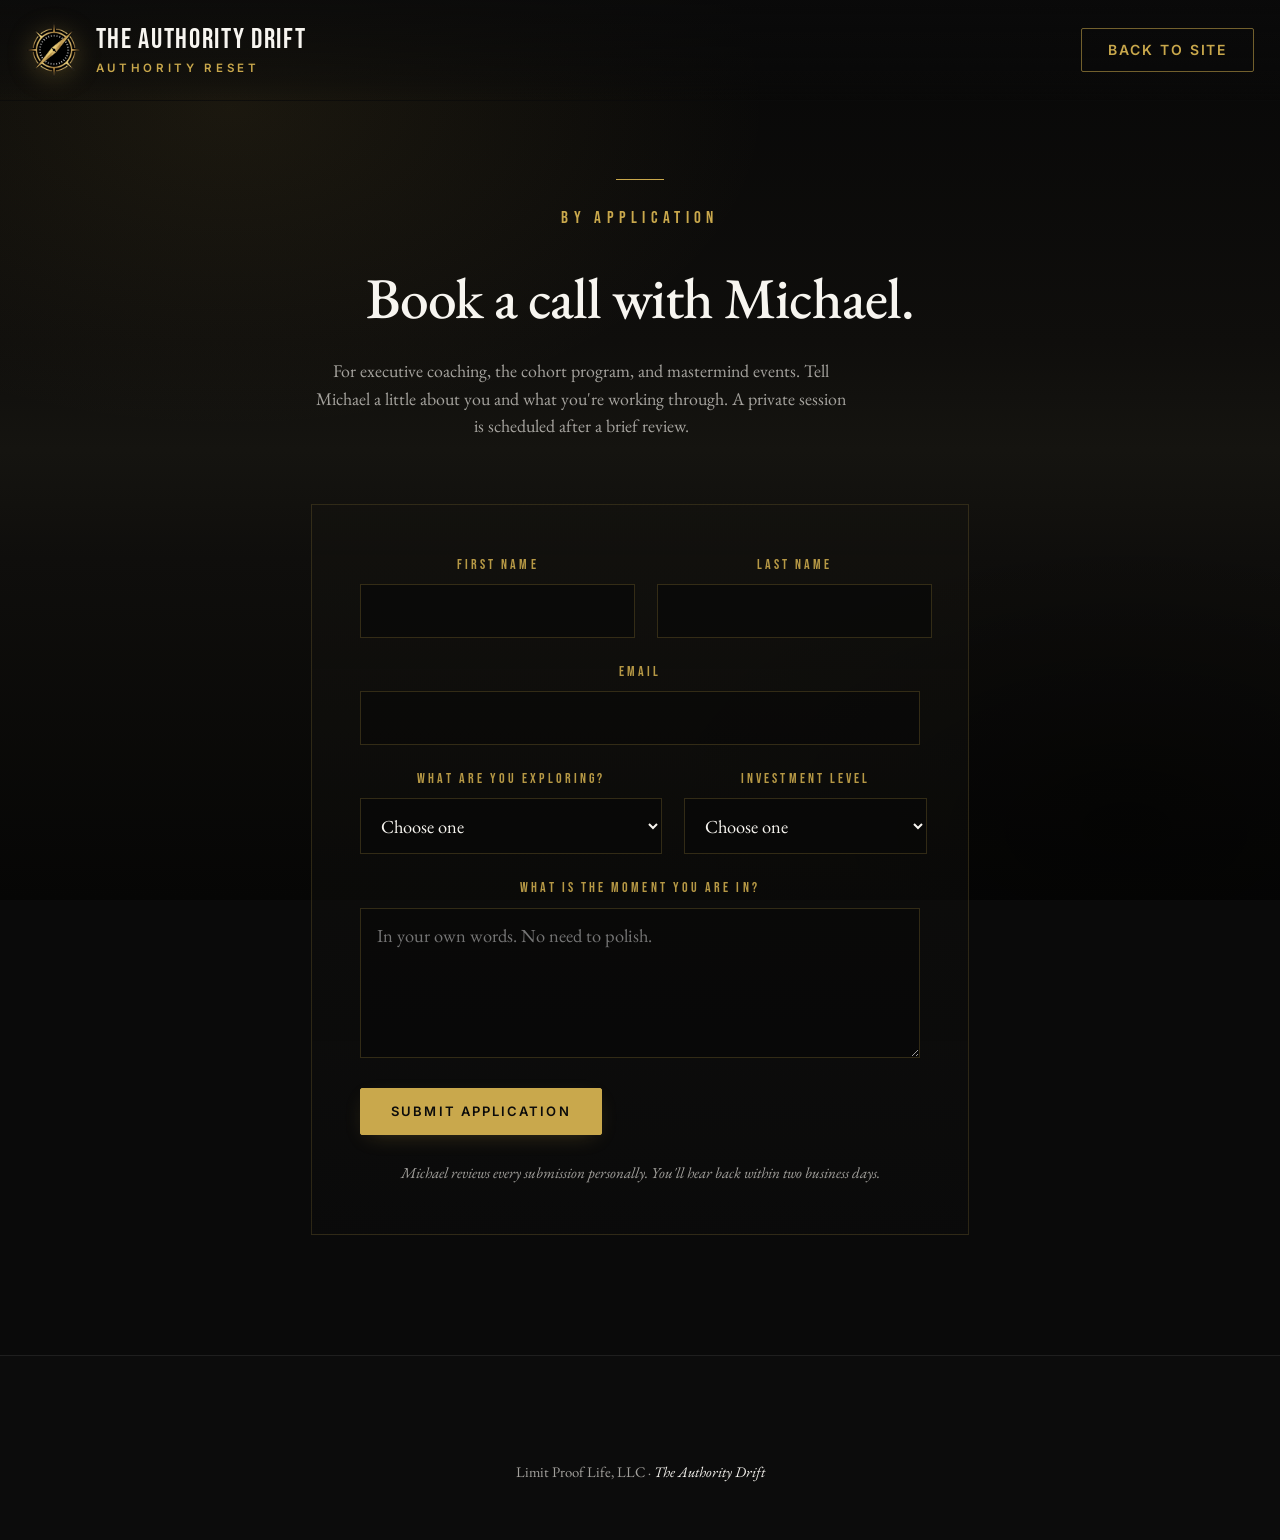
==== commit 94c741d2: "fix(book-call): remove phone field (A2P/SMS-consent), make email full-width Phone collection require" ====
--- a/book-call.html
+++ b/book-call.html
@@ -61,16 +61,10 @@
             </label>
           </div>
 
-          <div class="landing-form-row">
-            <label>
-              <span class="landing-form-label">Email</span>
-              <input type="email" name="email" required autocomplete="email" />
-            </label>
-            <label>
-              <span class="landing-form-label">Phone</span>
-              <input type="tel" name="phone" autocomplete="tel" />
-            </label>
-          </div>
+          <label>
+            <span class="landing-form-label">Email</span>
+            <input type="email" name="email" required autocomplete="email" />
+          </label>
 
           <div class="landing-form-row">
             <label>
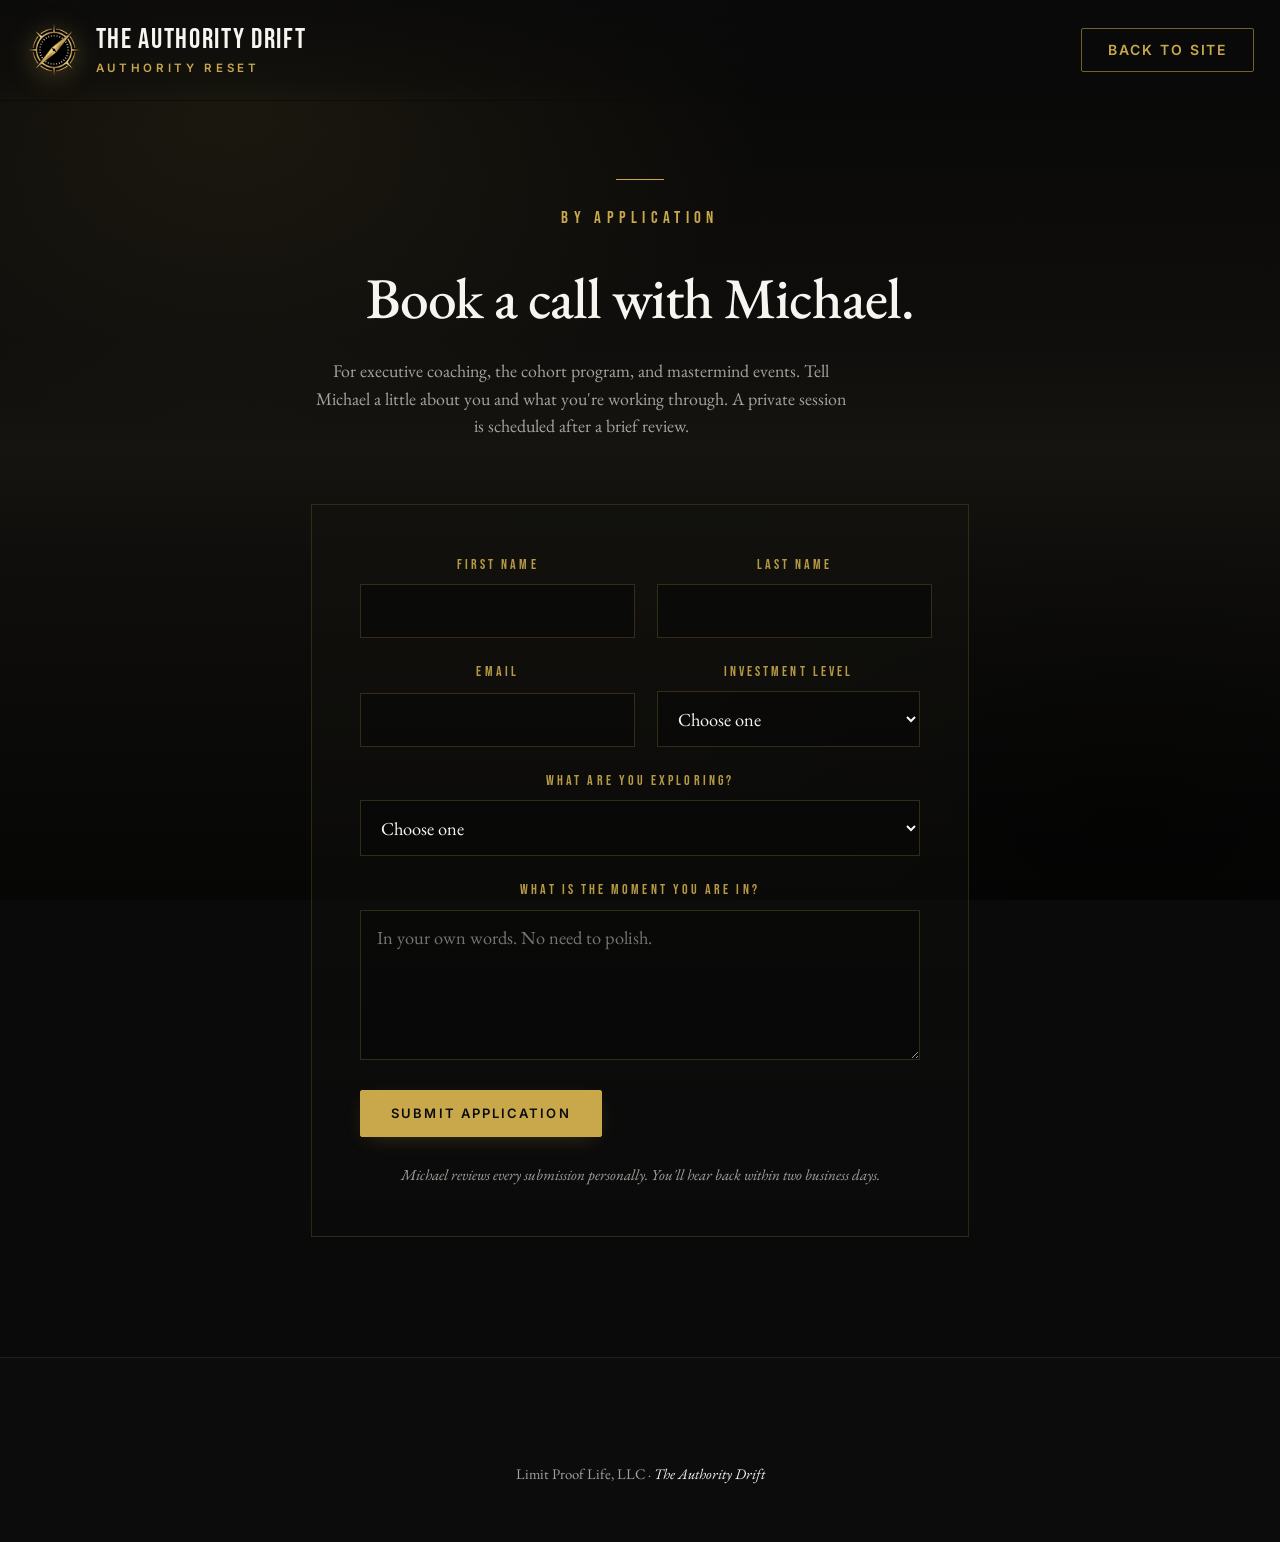
==== commit 16668770: "fix(book-call): pair Email + Investment level in a 2-col row, Exploring full-width Co-Authored-By: C" ====
--- a/book-call.html
+++ b/book-call.html
@@ -61,21 +61,10 @@
             </label>
           </div>
 
-          <label>
-            <span class="landing-form-label">Email</span>
-            <input type="email" name="email" required autocomplete="email" />
-          </label>
-
           <div class="landing-form-row">
             <label>
-              <span class="landing-form-label">What are you exploring?</span>
-              <select name="exploring" required>
-                <option value="">Choose one</option>
-                <option>Executive Program (8-week cohort)</option>
-                <option>1:1 Coaching with Michael</option>
-                <option>Mastermind Event Inquiry</option>
-                <option>Other</option>
-              </select>
+              <span class="landing-form-label">Email</span>
+              <input type="email" name="email" required autocomplete="email" />
             </label>
             <label>
               <span class="landing-form-label">Investment level</span>
@@ -90,6 +79,17 @@
               </select>
             </label>
           </div>
+
+          <label>
+            <span class="landing-form-label">What are you exploring?</span>
+            <select name="exploring" required>
+              <option value="">Choose one</option>
+              <option>Executive Program (8-week cohort)</option>
+              <option>1:1 Coaching with Michael</option>
+              <option>Mastermind Event Inquiry</option>
+              <option>Other</option>
+            </select>
+          </label>
 
           <label>
             <span class="landing-form-label">What is the moment you are in?</span>
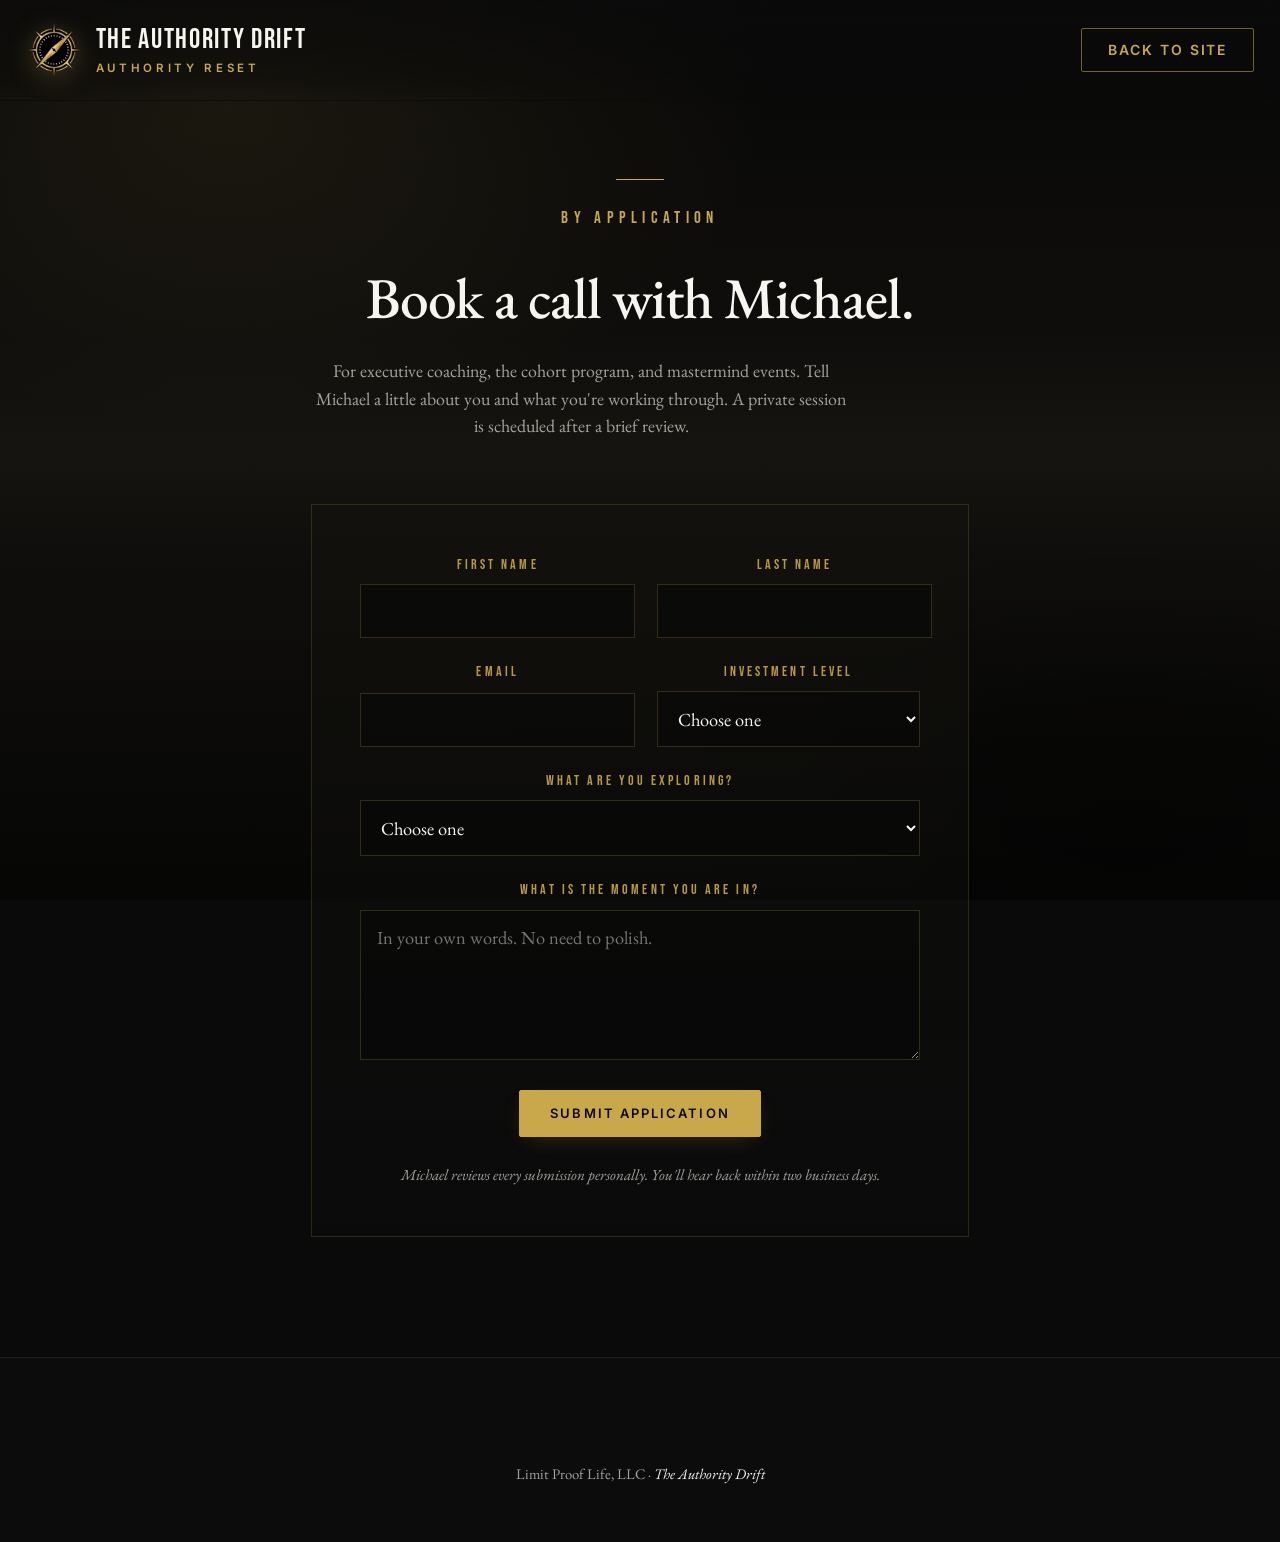
==== commit 7ca1e69f: "feat(forms): merge speaking into Mastermind option, remove speaking form - book-call dropdown: "Mast" ====
--- a/book-call.html
+++ b/book-call.html
@@ -86,8 +86,7 @@
               <option value="">Choose one</option>
               <option>Executive Program (8-week cohort)</option>
               <option>1:1 Coaching with Michael</option>
-              <option>Mastermind Event Inquiry</option>
-              <option>Other</option>
+              <option>Mastermind Speaking Inquiry</option>
             </select>
           </label>
 
--- a/styles.css
+++ b/styles.css
@@ -164,14 +164,15 @@
   z-index: 50;
   padding: 22px 0;
   background: linear-gradient(180deg, rgba(11,11,11,0.78) 0%, rgba(11,11,11,0.40) 80%, rgba(11,11,11,0) 100%);
-  transition: padding 0.35s var(--ease-out), background 0.35s var(--ease-out), backdrop-filter 0.35s var(--ease-out), border-color 0.35s var(--ease-out);
+  transition: padding 0.35s var(--ease-out), background 0.35s var(--ease-out), border-color 0.35s var(--ease-out);
   border-bottom: 1px solid transparent;
 }
 .nav.scrolled {
   padding: 14px 0;
-  background: rgba(11,11,11,0.92);
-  backdrop-filter: blur(18px) saturate(140%);
-  -webkit-backdrop-filter: blur(18px) saturate(140%);
+  /* Solid 94% tint instead of a blur(18px) backdrop-filter: at this opacity the
+     frosted blur was barely visible but re-blurred the full-width scrolling
+     content every frame (a primary scroll-jank source). */
+  background: rgba(11,11,11,0.94);
   border-bottom-color: var(--border);
 }
 .nav-row {
@@ -2613,6 +2614,43 @@
   opacity: 0.85;
 }
 
+/* Moments marquee - auto-scrolling band of real event photos.
+   Animates transform only (GPU-composited, no scroll repaint). */
+.events-marquee {
+  margin-top: clamp(40px, 5vw, 64px);
+  overflow: hidden;
+  -webkit-mask-image: linear-gradient(90deg, transparent, #000 7%, #000 93%, transparent);
+  mask-image: linear-gradient(90deg, transparent, #000 7%, #000 93%, transparent);
+}
+.events-marquee-track {
+  display: flex;
+  gap: 14px;
+  width: max-content;
+  animation: events-scroll 110s linear infinite;
+  will-change: transform;
+}
+.events-marquee:hover .events-marquee-track { animation-play-state: paused; }
+.events-marquee-track img {
+  height: 210px;
+  width: auto;
+  flex: 0 0 auto;
+  object-fit: cover;
+  border-radius: 4px;
+  border: 1px solid rgba(201, 168, 76, 0.14);
+}
+@keyframes events-scroll {
+  from { transform: translateX(0); }
+  to   { transform: translateX(-50%); }
+}
+@media (max-width: 720px) {
+  .events-marquee-track img { height: 150px; }
+  .events-marquee-track { animation-duration: 80s; }
+}
+@media (prefers-reduced-motion: reduce) {
+  .events-marquee-track { animation: none; }
+  .events-marquee { overflow-x: auto; -webkit-overflow-scrolling: touch; }
+}
+
 .mastermind-cta-row {
   display: flex;
   flex-direction: column;
@@ -4234,11 +4272,11 @@
   .reset-triad-grid { gap: 36px; grid-template-columns: 1fr; max-width: 460px; margin: 0 auto; }
   .reset-thread-title { font-size: 1.3rem; }
   .reset-thread-body { font-size: 1.02rem; }
-  .reset-rooms { grid-template-columns: 1fr; }
-  .reset-room { text-align: left; padding: 14px 20px; gap: 3px; }
-  .reset-room-tag { margin-bottom: 2px; font-size: 12px; }
-  .reset-room-name { font-size: 1.2rem; }
-  .reset-room-desc { font-size: 0.98rem; line-height: 1.4; }
+  .reset-rooms { grid-template-columns: repeat(2, 1fr); }
+  .reset-room { text-align: left; padding: 16px 14px; gap: 3px; }
+  .reset-room-tag { margin-bottom: 3px; font-size: 10px; }
+  .reset-room-name { font-size: 1.02rem; line-height: 1.2; }
+  .reset-room-desc { font-size: 0.82rem; line-height: 1.35; }
   .reset-rooms-head::before, .reset-rooms-head::after { width: 28px; margin: 0 10px; }
   .reset-cta-row { flex-direction: column; gap: 12px; }
   .reset-cta { text-align: center; }
@@ -4874,7 +4912,7 @@
 
 /* ============ REFERRAL PAGE (private invitation - textured, premium) ============ */
 .page-referral {
-  /* inherits site-background.png texture from body - no override */
+  /* inherits the body gradient backdrop - no override */
 }
 
 .referral-simple {
@@ -5088,6 +5126,45 @@
   text-align: center;
 }
 .referral-status:not(:empty) { display: block; }
+
+/* Post-submission thank-you panel (book-call + referral) */
+.form-thankyou {
+  display: flex;
+  flex-direction: column;
+  align-items: center;
+  text-align: center;
+  gap: 16px;
+  padding: clamp(24px, 4vw, 44px) 0;
+  animation: form-thankyou-in 0.5s var(--ease-out) both;
+}
+@keyframes form-thankyou-in {
+  from { opacity: 0; transform: translateY(10px); }
+  to   { opacity: 1; transform: none; }
+}
+.form-thankyou-title {
+  font-family: var(--ff-serif);
+  color: var(--gold);
+  font-size: clamp(1.9rem, 3.4vw, 2.6rem);
+  font-weight: 600;
+  margin: 0;
+}
+.form-thankyou-body {
+  font-family: var(--ff-serif);
+  color: var(--warm-white);
+  font-size: 1.15rem;
+  line-height: 1.6;
+  max-width: 46ch;
+  margin: 0;
+}
+.form-thankyou-btn { margin-top: 6px; text-decoration: none; }
+.form-thankyou-count {
+  font-family: var(--ff-serif);
+  font-style: italic;
+  color: rgba(247, 245, 240, 0.55);
+  font-size: 0.95rem;
+  margin: 2px 0 0;
+}
+.form-thankyou-num { color: var(--gold); font-style: normal; }
 
 /* Signature beneath the form */
 .referral-sign {
@@ -5957,7 +6034,7 @@
   border-color: var(--gold);
 }
 .landing-form textarea { resize: vertical; min-height: 120px; }
-.landing-submit { margin-top: 8px; align-self: flex-start; }
+.landing-submit { margin-top: 8px; align-self: center; }
 .landing-form-note {
   font-family: var(--ff-serif);
   font-style: italic;
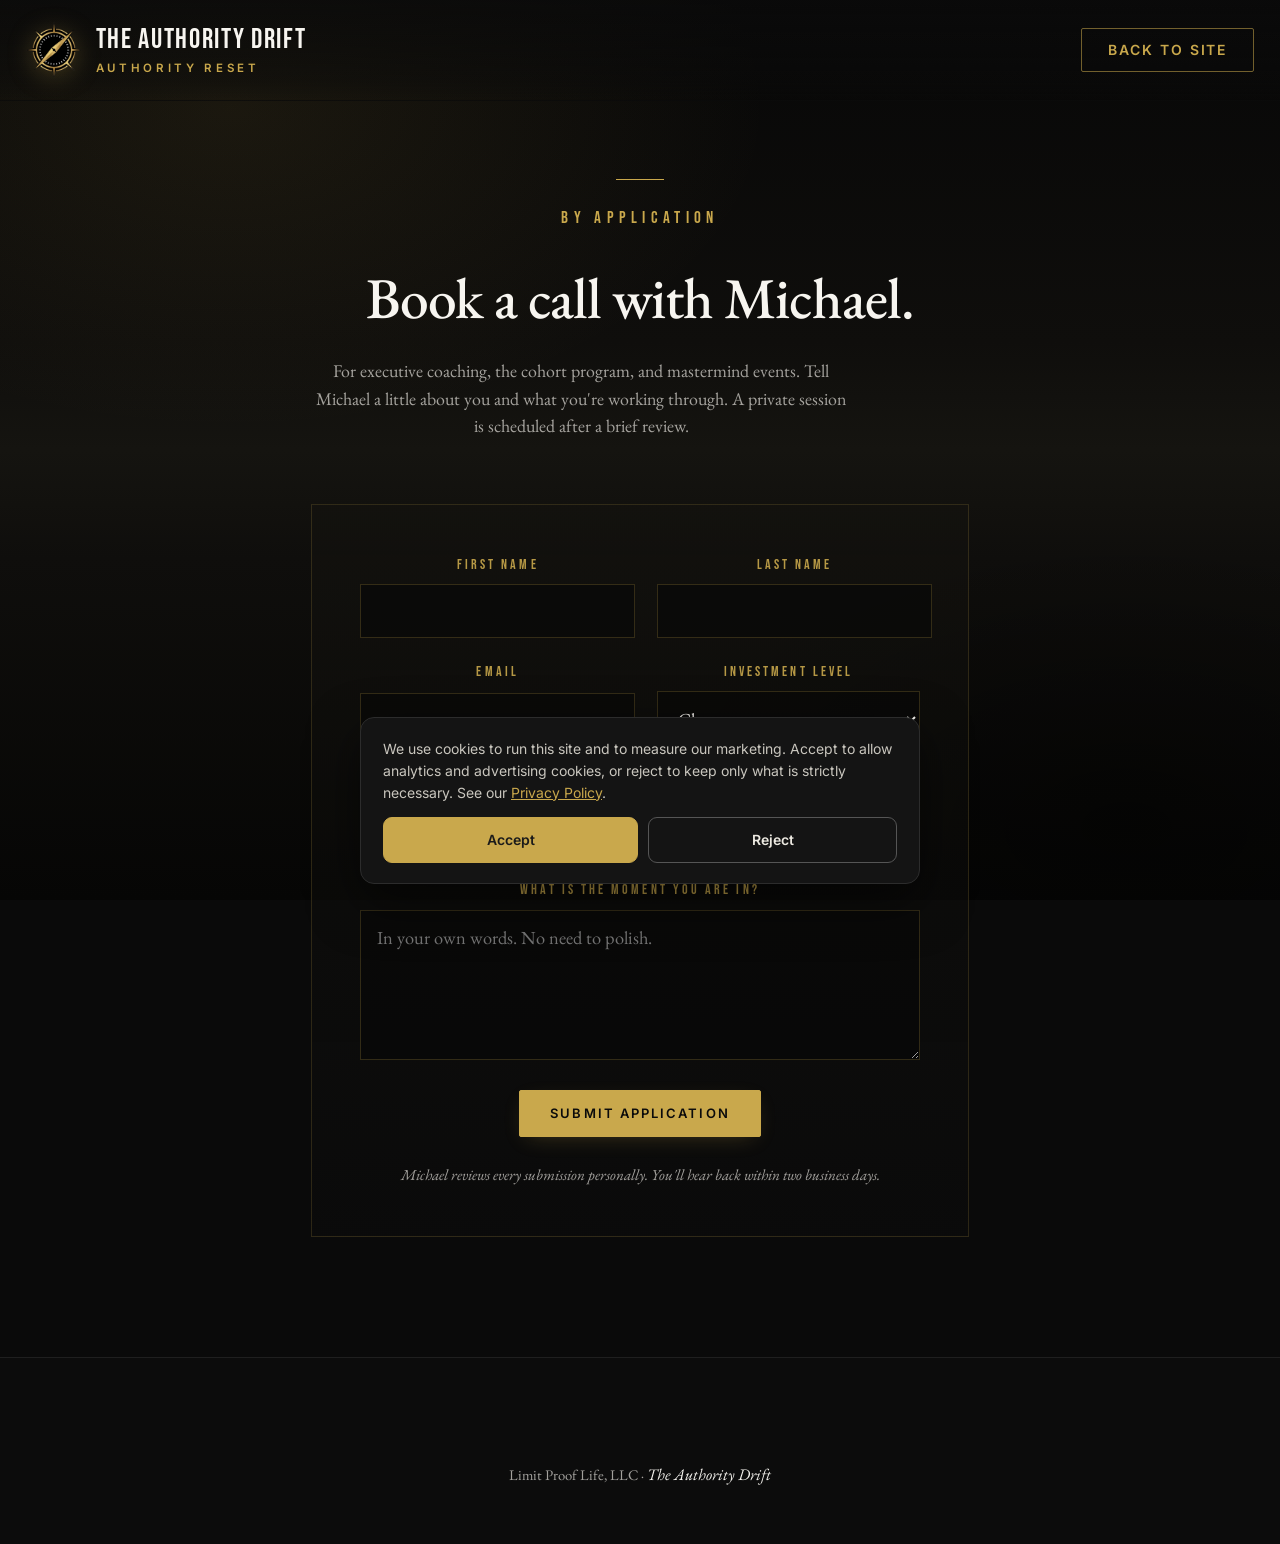
==== commit 03bb05da: "feat(compliance): consent-gate Meta Pixel + cover both domains in legal pages Add a self-hosted cook" ====
--- a/book-call.html
+++ b/book-call.html
@@ -111,5 +111,6 @@
 </footer>
 
 <script defer src="script.js"></script>
+<script defer src="consent.js"></script>
 </body>
 </html>
--- a/styles.css
+++ b/styles.css
@@ -104,6 +104,7 @@
 a   { color: inherit; text-decoration: none; transition: color 0.25s var(--ease-out); }
 button { font: inherit; cursor: pointer; border: none; background: none; color: inherit; }
 em { font-style: italic; color: var(--warm-white); font-family: var(--ff-serif); }
+p em { font-size: 1.1em; }
 
 /* ============ TYPOGRAPHY ============ */
 h1, h2, h3, h4 {
@@ -321,7 +322,7 @@
   top: 0;
   bottom: 0;
   right: 0;
-  width: min(50%, 320px);
+  width: min(75%, 460px);
   z-index: 60;
   display: none;
   flex-direction: column;
@@ -806,7 +807,7 @@
   object-fit: cover;
   object-position: center center;
   animation: heroKenBurns 22s ease-in-out infinite alternate;
-  filter: saturate(0.88) contrast(1.08) brightness(0.78);
+  filter: saturate(0.95) contrast(1.06) brightness(1);
 }
 @keyframes heroKenBurns {
   from { transform: scale(1.02) translate3d(0, 0, 0); }
@@ -1735,6 +1736,7 @@
   display: flex;
   gap: 14px;
   flex-wrap: wrap;
+  justify-content: center;
 }
 
 @media (max-width: 980px) {
@@ -2630,7 +2632,8 @@
   will-change: transform;
 }
 .events-marquee:hover .events-marquee-track { animation-play-state: paused; }
-.events-marquee-track img {
+.events-marquee-track img,
+.events-marquee-track video {
   height: 210px;
   width: auto;
   flex: 0 0 auto;
@@ -2643,7 +2646,8 @@
   to   { transform: translateX(-50%); }
 }
 @media (max-width: 720px) {
-  .events-marquee-track img { height: 150px; }
+  .events-marquee-track img,
+  .events-marquee-track video { height: 150px; }
   .events-marquee-track { animation-duration: 80s; }
 }
 @media (prefers-reduced-motion: reduce) {
@@ -2800,6 +2804,7 @@
   margin: 0 -32px 28px;
   height: 240px;
   border-radius: 22px 0 0 0;
+  overflow: hidden;
 }
 .offer-card-cohort .offer-card-visual::before {
   background: linear-gradient(180deg, rgba(0,0,0,0.18) 0%, transparent 40%, rgba(0,0,0,0.62) 100%);
@@ -2807,6 +2812,8 @@
 }
 .offer-card-cohort .offer-card-visual img {
   border-radius: 22px 0 0 0;
+  transform: scale(1);
+  transform-origin: center;
 }
 .offer-card-cohort .offer-card-visual .application-tag {
   position: absolute;
@@ -4052,16 +4059,27 @@
 }
 .reset-continuation {
   font-family: var(--ff-serif);
-  font-size: clamp(16px, 1.35vw, 19px);
-  line-height: 1.65;
+  font-size: clamp(19px, 1.7vw, 23px);
+  line-height: 1.7;
   color: var(--ink-soft);
-  max-width: 760px;
+  max-width: 780px;
   margin: 28px auto 0;
   text-align: center;
 }
 .reset-continuation em {
   font-style: italic;
   color: var(--gold);
+}
+.reset-headshot {
+  display: block;
+  width: clamp(124px, 14vw, 172px);
+  height: clamp(124px, 14vw, 172px);
+  border-radius: 50%;
+  object-fit: cover;
+  object-position: center 18%;
+  margin: 34px auto 0;
+  border: 1px solid rgba(201, 168, 76, 0.45);
+  box-shadow: 0 10px 34px rgba(0, 0, 0, 0.38);
 }
 
 /* Pillars v9 - premium centered cards. Each thread is a refined card:
@@ -5221,7 +5239,7 @@
 @media (max-width: 720px) {
   /* hero video: skip the 3.2MB MP4 on cellular - poster JPG covers it */
   .hero-video { display: none; }
-  .hero-photo { display: block; opacity: 0.75; }
+  .hero-photo { display: block; opacity: 1; }
 
   /* nav: tighten + ensure touch targets >= 44px */
   .brand-line-1 { font-size: 13px; }
@@ -5233,8 +5251,8 @@
   .hero-headline { font-size: clamp(2.1rem, 9vw, 2.8rem); line-height: 1.08; }
   .hero-sub { font-size: clamp(0.98rem, 4vw, 1.15rem); }
   .hero-line { gap: 10px; flex-wrap: wrap; justify-content: center; font-size: 10px; letter-spacing: 0.18em; }
-  .hero-actions { flex-direction: column; gap: 12px; }
-  .hero-actions .btn { width: 100%; min-height: 48px; }
+  .hero-actions { flex-direction: column; gap: 12px; align-items: center; }
+  .hero-actions .btn { min-height: 48px; }
 
   /* hero pull-quote (mobile final) */
   .section-hero-quote { padding: 56px 0; }
@@ -5284,7 +5302,7 @@
 
   /* invitation block tighter */
   .invitation-headline { font-size: clamp(1.8rem, 7vw, 2.4rem); line-height: 1.16; }
-  .invitation-actions .btn { width: 100%; min-height: 48px; }
+  .invitation-actions .btn { min-height: 48px; }
 
   /* referral page mobile */
   .referral-simple { padding: 100px 0 64px; }
@@ -5310,7 +5328,9 @@
   .section-head { margin-bottom: 48px; }
   .section-head h2 { font-size: clamp(1.7rem, 8vw, 2rem); }
   .nav-row { padding-left: 6px; padding-right: 6px; }
-  .brand-text { display: none; }  /* compass-only brand on tiny screens */
+  /* brand-text remains visible on small phones per Mike, 2026-05-28 */
+  .brand-line-1 { font-size: 11px; }
+  .brand-line-2 { font-size: 8px; }
   .hero-actions .btn { font-size: 0.92rem; letter-spacing: 0.18em; }
   .quote-card { width: 90vw; min-width: 90vw; padding: 32px 24px; }
   .testimonial { padding: 28px 20px 22px; }
@@ -5435,7 +5455,7 @@
   /* speaking topics: better stack on mobile */
   .topic-row { padding: 22px 0; gap: 12px; }
   .topic-row .topic-tag { font-size: 9px; padding: 7px 12px; min-width: 0; }
-  .speaking-cta .btn { width: 100%; min-height: 48px; }
+  .speaking-cta .btn { min-height: 48px; }
 
   /* FAQ touch targets */
   .faq-item { padding: 0 4px; }
@@ -5450,8 +5470,8 @@
   .invitation-sig { font-size: 0.9rem; }
 
   /* referrals card on home */
-  .referrals-actions { flex-direction: column; gap: 12px; }
-  .referrals-actions .btn { width: 100%; min-height: 48px; }
+  .referrals-actions { flex-direction: column; gap: 12px; align-items: center; }
+  .referrals-actions .btn { min-height: 48px; }
 
   /* final CTA mobile */
   .final-cta { padding: 80px 0; }
@@ -5510,23 +5530,11 @@
   .hero-photo { display: none; }
   .hero-vignette { display: block; }
 
-  /* HERO CTAs - tight horizontal pair, not full-bleed stacked.
-     Prevents the chunky vertical brick look on mobile. */
-  .hero-actions {
-    flex-direction: row !important;
-    gap: 10px;
-    flex-wrap: wrap;
-    justify-content: center;
-  }
-  .hero-actions .btn {
-    width: auto !important;
-    flex: 1 1 0;
-    min-width: 130px;
-    min-height: 44px !important;
-    padding: 12px 18px !important;
-    font-size: 0.78rem !important;
-    letter-spacing: 0.18em !important;
-  }
+  /* HERO CTAs on mobile: stack + center is handled by the earlier
+     mobile rule (.hero-actions { flex-direction: column;
+     align-items: center; }). The previous tight-horizontal-pair
+     override here used !important to force row, blocking that
+     behavior; removed 2026-05-28 per Mike + Jordan feedback. */
 
   /* TRIAD - stack vertically with hairline gold rules between */
   .hero-line {
@@ -6050,3 +6058,133 @@
   padding: 24px 0;
   margin: 0;
 }
+
+/* ============================================================
+   Tablet / iPad optimizations (added 2026-05-28)
+   Mid-range viewports (721-1024px) sat between the mobile column
+   rules and the desktop row layout, so CTAs stayed cramped in a
+   row. Stack + center the action containers across tablets too.
+   ============================================================ */
+@media (min-width: 721px) and (max-width: 1199px) {
+  .hero-actions {
+    flex-direction: column;
+    align-items: center;
+    gap: 12px;
+  }
+  .referrals-actions {
+    flex-direction: column;
+    align-items: center;
+    gap: 12px;
+  }
+  .invitation-actions {
+    justify-content: center;
+  }
+  /* keep tap target generous on tablets */
+  .hero-actions .btn,
+  .referrals-actions .btn,
+  .invitation-actions .btn,
+  .speaking-cta .btn {
+    min-height: 48px;
+  }
+}
+
+/* ============ WATCH / CLIPS DECK (3D card rotator) ============ */
+.section-clips { overflow-x: clip; }
+.clips-deck {
+  position: relative; margin-top: 56px;
+  display: flex; align-items: center; justify-content: center; gap: 10px;
+}
+.clips-stage {
+  position: relative; flex: 1 1 auto;
+  height: clamp(470px, 54vw, 590px);
+  perspective: 1700px; transform-style: preserve-3d;
+}
+.clip-card {
+  position: absolute; top: 50%; left: 50%;
+  width: clamp(264px, 30vw, 332px); aspect-ratio: 9 / 16;
+  border-radius: var(--radius-lg); overflow: hidden;
+  background: linear-gradient(135deg, #131313, #1d1d1d);
+  border: 1px solid var(--border-md); cursor: pointer;
+  transform-style: preserve-3d; backface-visibility: hidden;
+  transition: transform 0.6s var(--ease-out), opacity 0.6s var(--ease-out), box-shadow 0.6s var(--ease-out);
+  will-change: transform, opacity;
+}
+.clip-card.slot-front {
+  transform: translate(-50%, -50%) translateZ(0) scale(1);
+  opacity: 1; z-index: 40;
+  box-shadow: 0 30px 80px rgba(0,0,0,0.55), 0 0 0 1px var(--gold-dim);
+}
+.clip-card.slot-right {
+  transform: translate(-50%, -50%) translateX(min(28vw, 230px)) translateZ(-200px) scale(0.8) rotateY(-26deg);
+  opacity: 0.5; z-index: 30;
+}
+.clip-card.slot-left {
+  transform: translate(-50%, -50%) translateX(max(-28vw, -230px)) translateZ(-200px) scale(0.8) rotateY(26deg);
+  opacity: 0.5; z-index: 30;
+}
+.clip-card.slot-back {
+  transform: translate(-50%, -50%) translateZ(-380px) scale(0.66);
+  opacity: 0.28; z-index: 20;
+}
+.clip-card.slot-front:hover { box-shadow: 0 34px 90px rgba(0,0,0,0.6), 0 0 0 1px var(--gold); }
+.clip-video { position: absolute; inset: 0; width: 100%; height: 100%; object-fit: cover; background: var(--black); z-index: 4; }
+.clip-video[hidden] { display: none; }
+.clip-poster { position: absolute !important; inset: 0; width: 100% !important; height: 100% !important; object-fit: cover; z-index: 1; filter: brightness(0.74); }
+.clip-overlay {
+  position: absolute; inset: 0; z-index: 2;
+  display: flex; align-items: center; justify-content: center;
+  background: radial-gradient(circle at 50% 45%, rgba(11,11,11,0.25) 0%, rgba(5,5,5,0.68) 100%);
+}
+.clip-play {
+  width: 66px; height: 66px; border-radius: 50%; background: var(--gold);
+  display: flex; align-items: center; justify-content: center;
+  box-shadow: 0 0 0 8px rgba(201,168,76,0.16), 0 0 40px var(--gold-glow);
+  transition: transform 0.4s var(--ease-out), opacity 0.4s var(--ease-out);
+}
+.clip-card:not(.slot-front) .clip-play { opacity: 0; }
+.clip-card.slot-front:hover .clip-play { transform: scale(1.08); }
+.clip-play::after { content: ''; width: 0; height: 0; border-left: 16px solid var(--black); border-top: 10px solid transparent; border-bottom: 10px solid transparent; margin-left: 5px; }
+.clip-caption {
+  position: absolute; bottom: 16px; left: 16px; right: 16px; z-index: 3;
+  font-family: var(--ff-display); font-size: 0.86rem; line-height: 1.3;
+  color: #F7F5F0; text-align: left; text-shadow: 0 2px 12px rgba(0,0,0,0.85);
+}
+.clip-video:not([hidden]) ~ .clip-caption { display: none; }
+.clips-arrow {
+  position: relative; flex: 0 0 auto; z-index: 50;
+  width: 52px; height: 52px; border-radius: 50%;
+  background: rgba(20,20,20,0.9); border: 1px solid var(--border-md); color: var(--gold);
+  font-size: 1.7rem; line-height: 1; cursor: pointer;
+  display: flex; align-items: center; justify-content: center;
+  transition: background 0.3s, border-color 0.3s, transform 0.3s;
+}
+.clips-arrow:hover { background: var(--black); border-color: var(--gold-dim); transform: scale(1.06); }
+@media (max-width: 720px) {
+  .clips-stage { height: clamp(420px, 125vw, 540px); }
+  .clip-card { width: clamp(220px, 62vw, 300px); }
+  .clip-card.slot-right { transform: translate(-50%, -50%) translateX(34vw) translateZ(-150px) scale(0.78) rotateY(-24deg); }
+  .clip-card.slot-left  { transform: translate(-50%, -50%) translateX(-34vw) translateZ(-150px) scale(0.78) rotateY(24deg); }
+  .clip-card.slot-back  { transform: translate(-50%, -50%) translateZ(-300px) scale(0.62); }
+  .clips-arrow { width: 44px; height: 44px; font-size: 1.4rem; }
+}
+
+/* ---- Watch deck: tablet / iPad ---- */
+@media (min-width: 721px) and (max-width: 1024px) {
+  .clips-stage { height: clamp(440px, 58vw, 560px); }
+  .clip-card { width: clamp(244px, 34vw, 304px); }
+  .clip-card.slot-right { transform: translate(-50%, -50%) translateX(28vw) translateZ(-185px) scale(0.8) rotateY(-25deg); }
+  .clip-card.slot-left  { transform: translate(-50%, -50%) translateX(-28vw) translateZ(-185px) scale(0.8) rotateY(25deg); }
+  .clip-card.slot-back  { transform: translate(-50%, -50%) translateZ(-345px) scale(0.64); }
+  .clips-deck { gap: 6px; }
+  .clips-arrow { width: 48px; height: 48px; }
+}
+/* ---- Watch deck: small phones ---- */
+@media (max-width: 400px) {
+  .clips-stage { height: clamp(380px, 132vw, 470px); }
+  .clip-card { width: clamp(196px, 64vw, 240px); }
+  .clip-card.slot-right { transform: translate(-50%, -50%) translateX(33vw) translateZ(-130px) scale(0.74) rotateY(-22deg); opacity: 0.42; }
+  .clip-card.slot-left  { transform: translate(-50%, -50%) translateX(-33vw) translateZ(-130px) scale(0.74) rotateY(22deg); opacity: 0.42; }
+}
+@media (prefers-reduced-motion: reduce) {
+  .clip-card { transition: opacity 0.25s ease; }
+}
